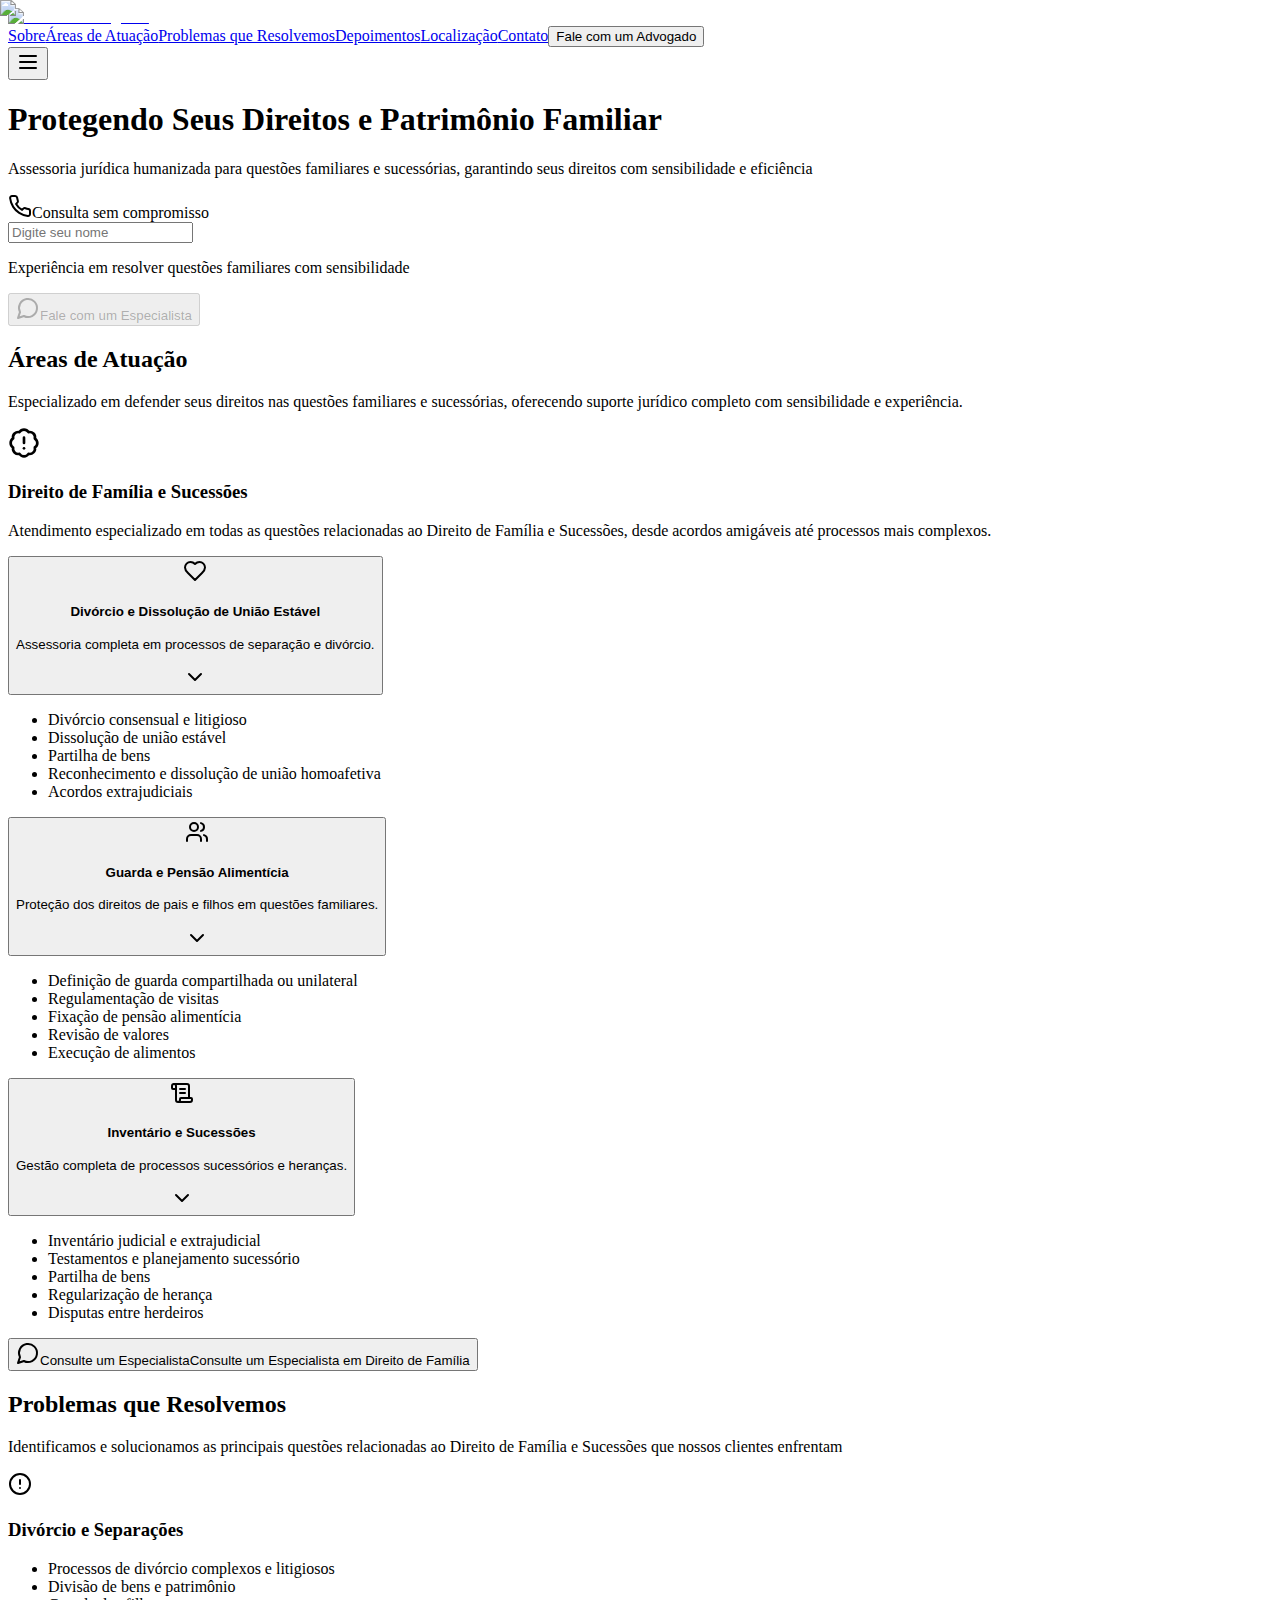
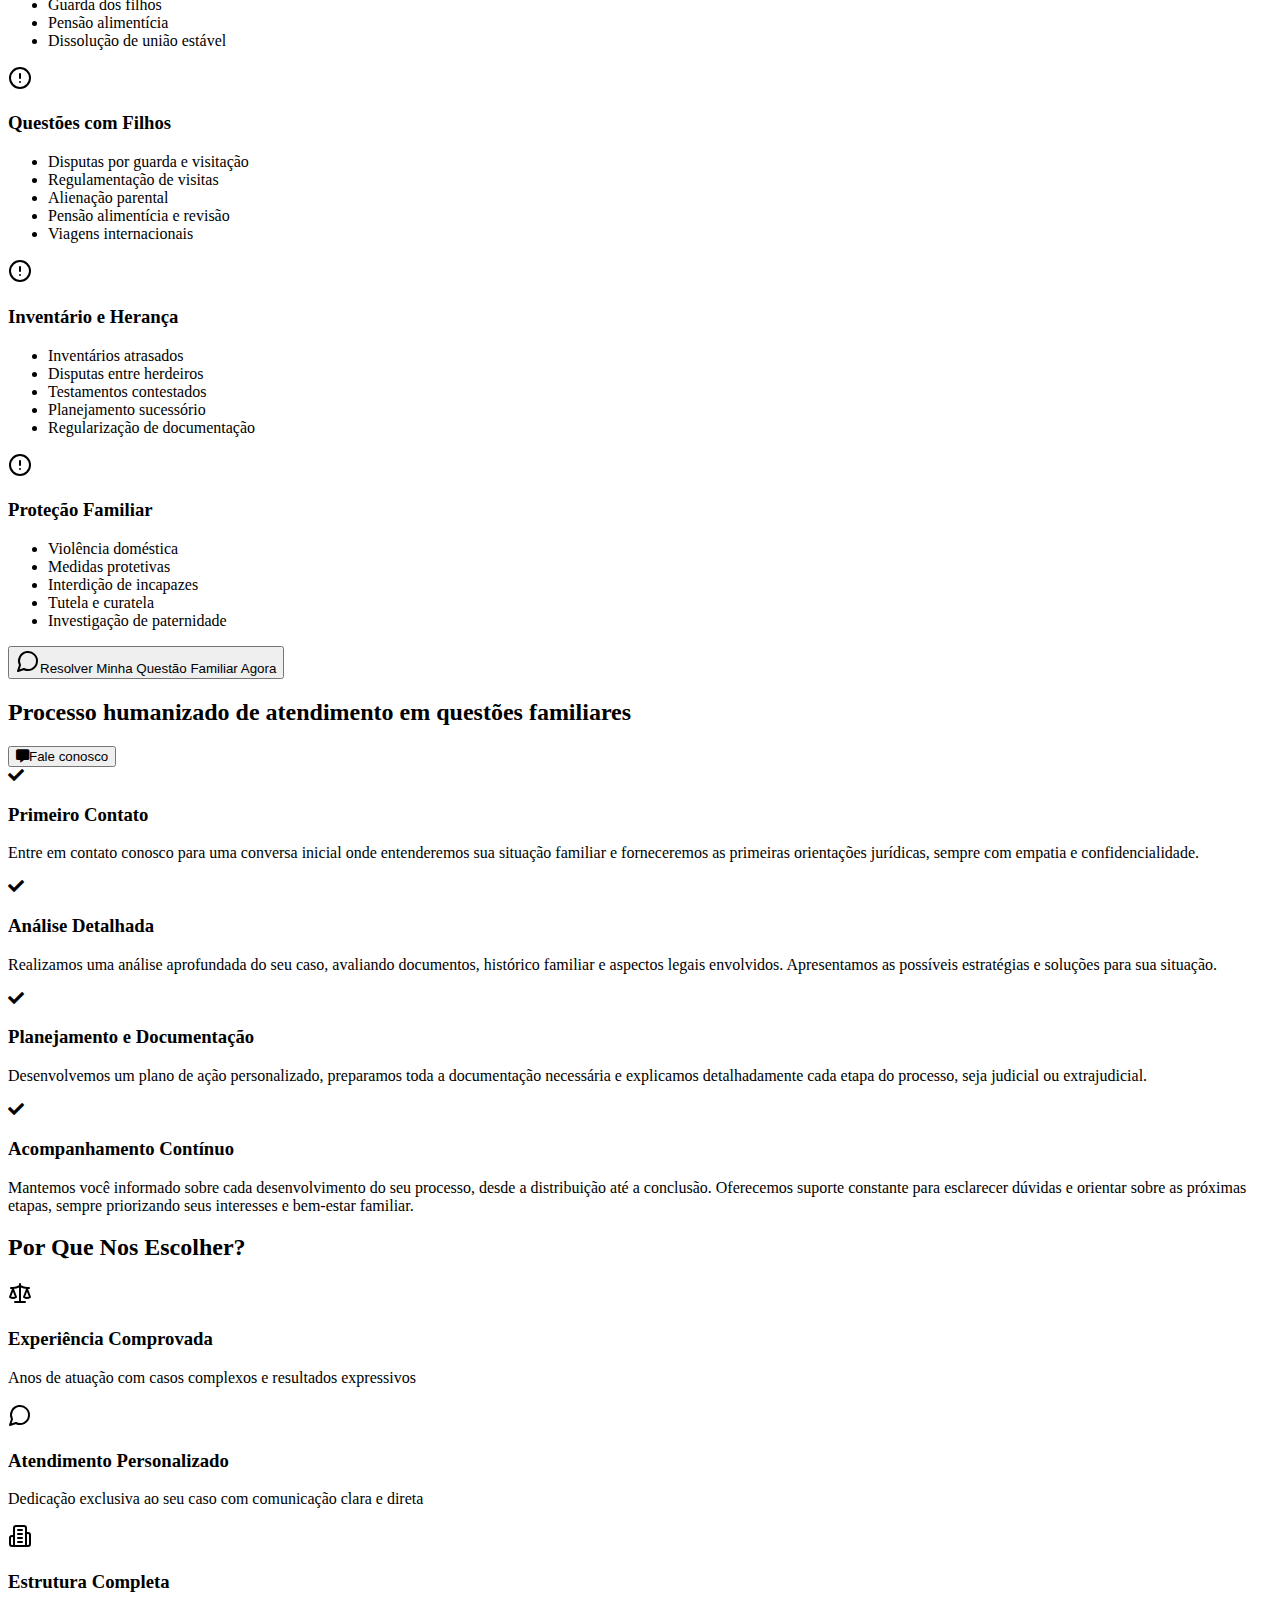
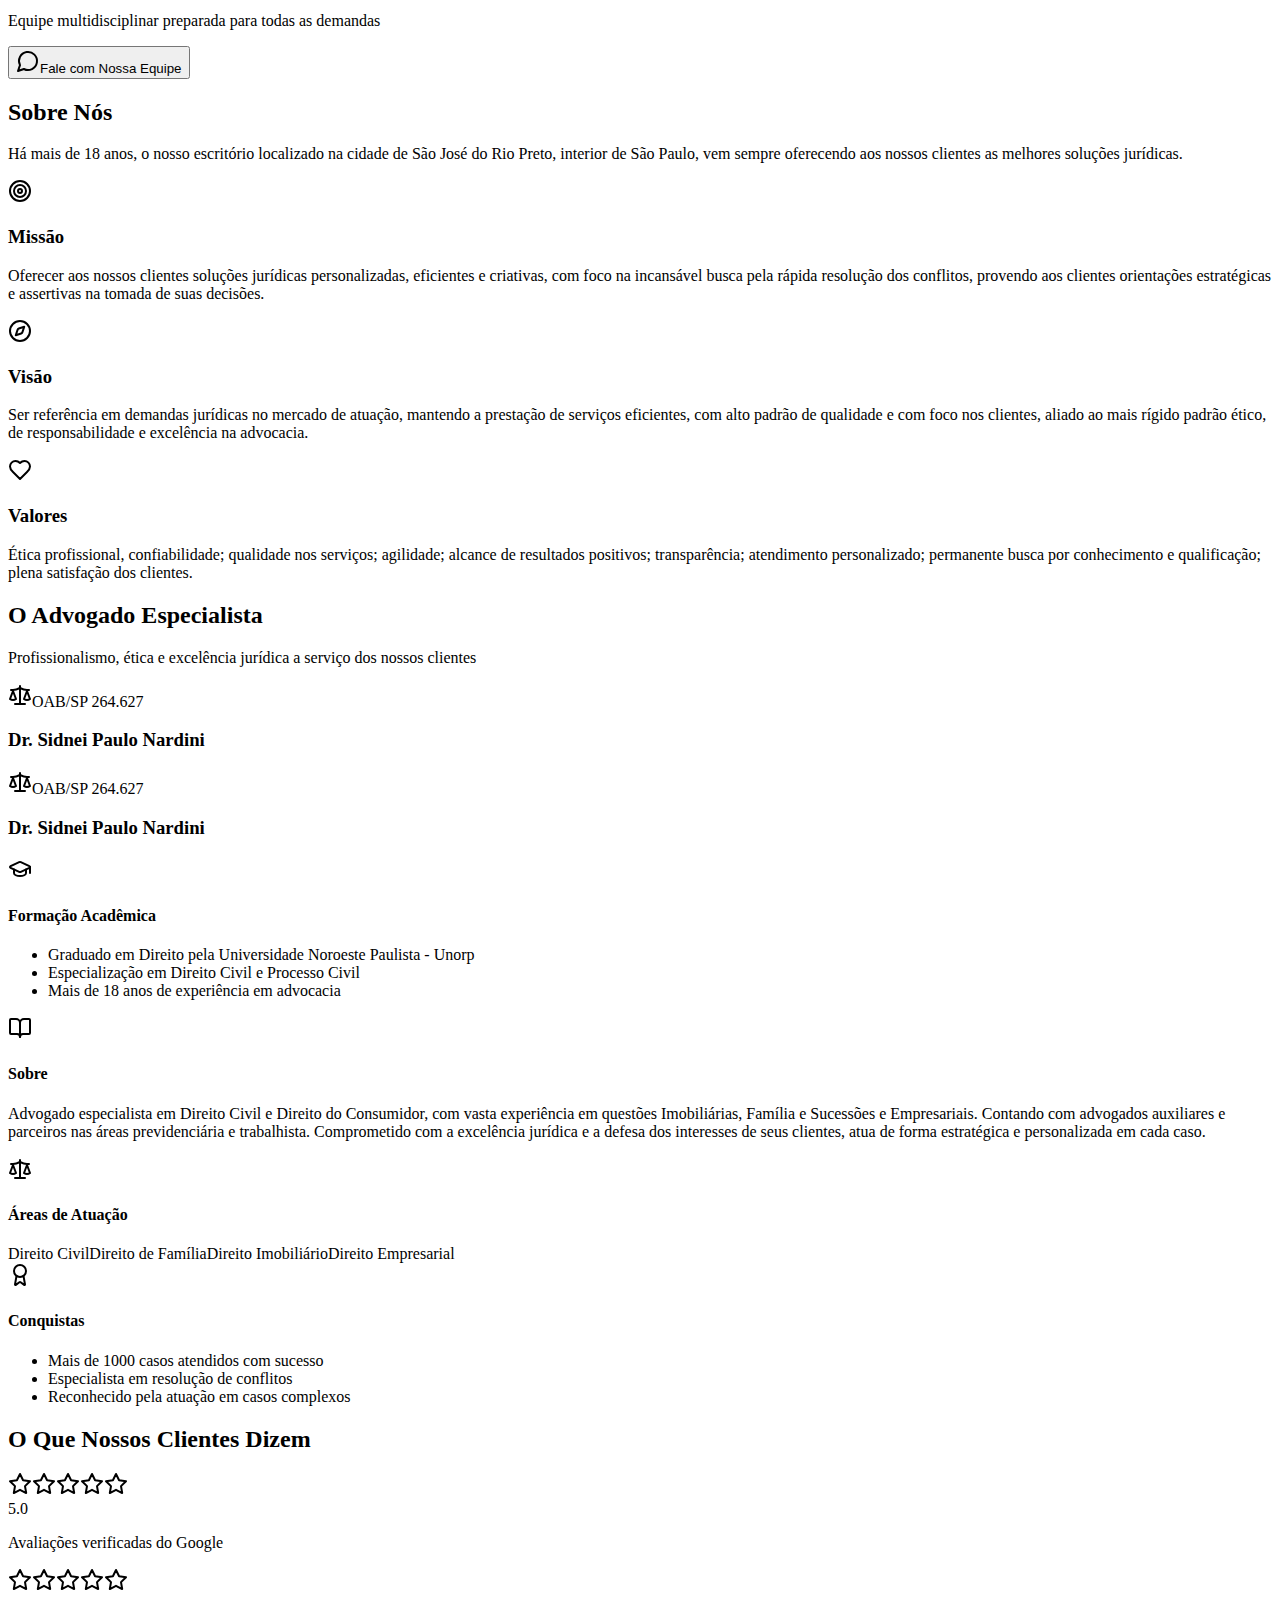
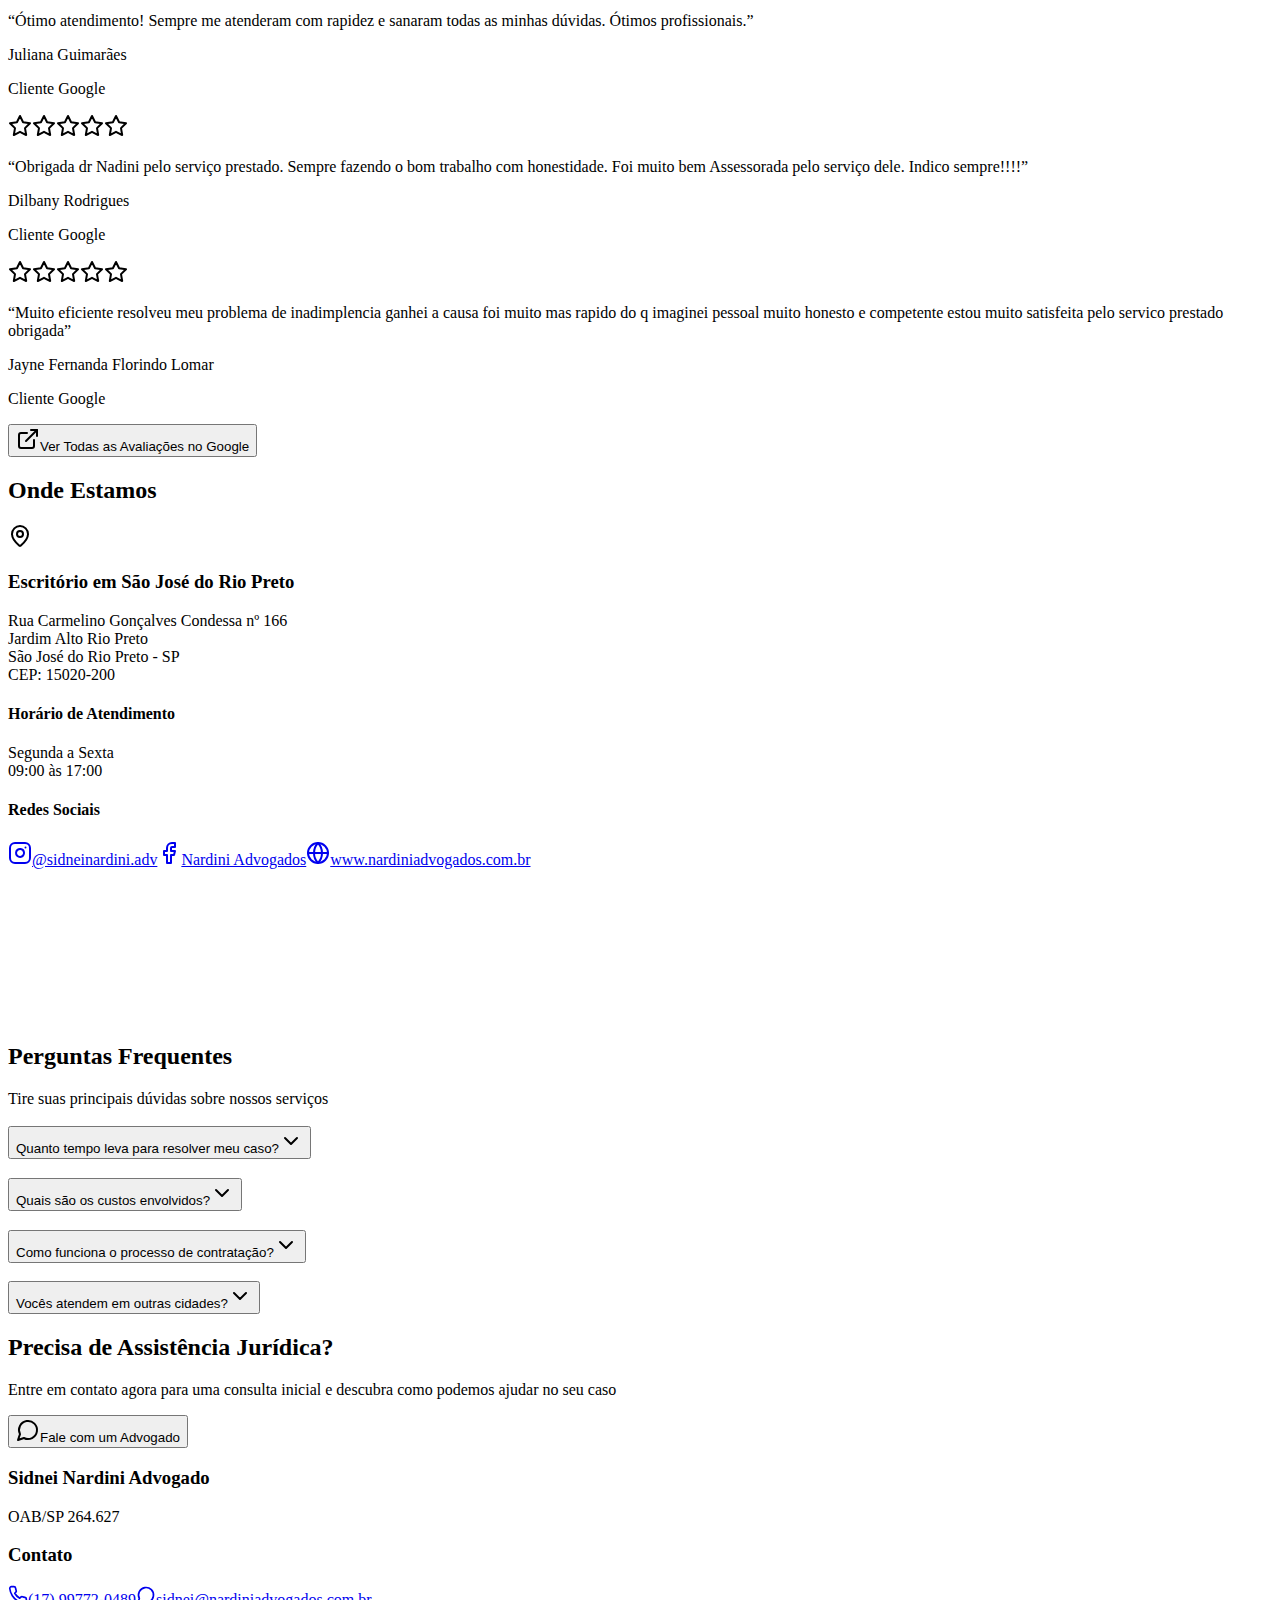
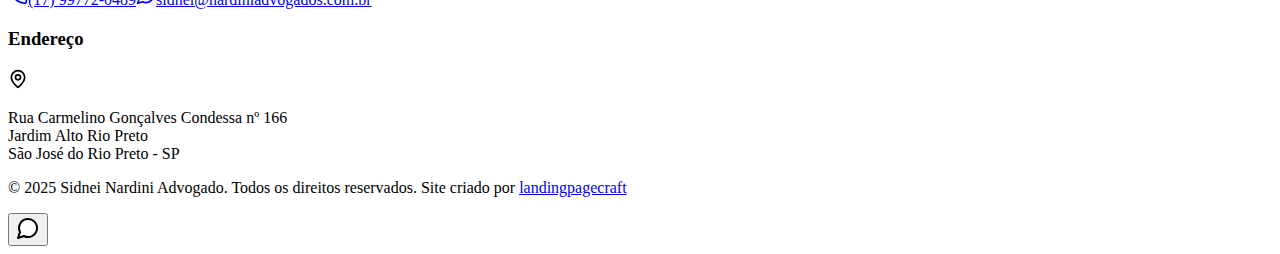
==== out/index.html @ cc28521f "first commit" ====
<!DOCTYPE html><html lang="pt-BR" class="scroll-smooth"><head><meta charSet="utf-8"/><meta name="viewport" content="width=device-width, initial-scale=1"/><link rel="preload" as="image" href="/images/logo-nav.webp" fetchPriority="high"/><link rel="preload" as="image" href="/images/back.webp" fetchPriority="high"/><link rel="preload" as="image" href="/images/logo-headr.webp" fetchPriority="high"/><link rel="preload" as="image" href="/images/Sidnei.webp" fetchPriority="high"/><link rel="stylesheet" href="/_next/static/css/38e07c42e0c794c6.css" data-precedence="next"/><link rel="preload" href="/_next/static/chunks/webpack-0bd3ca061fdfff63.js" as="script" fetchPriority="low"/><script src="/_next/static/chunks/fd9d1056-d63624a1d4a86408.js" async=""></script><script src="/_next/static/chunks/864-8be4caa7188dbc29.js" async=""></script><script src="/_next/static/chunks/main-app-40f511a114f97096.js" async=""></script><link rel="canonical" href="https://nardiniadvogados.web.app/"/><meta name="geo.region" content="BR-SP"/><meta name="geo.placename" content="São José do Rio Preto"/><meta name="geo.position" content="-20.8167252;-49.4015975"/><meta name="ICBM" content="-20.8167252, -49.4015975"/><title>Nardini Advogados | Especialista em Direito do Consumidor em São José do Rio Preto</title><meta name="description" content="Há mais de 10 anos defendendo os direitos dos consumidores em São José do Rio Preto. Especialistas em problemas com produtos, serviços e cobranças indevidas. Agende uma consulta!"/><meta name="author" content="Nardini Advogados"/><meta name="keywords" content="advogado direito do consumidor,problemas com produtos,cobranças indevidas,práticas abusivas,defesa do consumidor,Nardini Advogados,advogado Rio Preto,PROCON,reclamação consumidor,direitos do consumidor"/><meta name="creator" content="Nardini Advogados"/><meta name="publisher" content="Nardini Advogados"/><meta name="robots" content="index, follow"/><meta name="googlebot" content="index, follow, max-video-preview:-1, max-image-preview:large, max-snippet:-1"/><link rel="canonical" href="https://nardiniadvogados.web.app/"/><meta name="format-detection" content="telephone=no, address=no, email=no"/><meta name="google-site-verification" content="your-google-verification-code"/><meta property="og:title" content="Nardini Advogados | Especialista em Direito do Consumidor"/><meta property="og:description" content="Especialistas em defender seus direitos nas relações de consumo. Problemas com produtos, serviços, cobranças indevidas e práticas abusivas."/><meta property="og:url" content="https://nardiniadvogados.web.app/"/><meta property="og:site_name" content="Nardini Advogados"/><meta property="og:locale" content="pt_BR"/><meta property="og:image" content="https://nardiniadvogados.web.app/og-image.png"/><meta property="og:image:width" content="1200"/><meta property="og:image:height" content="630"/><meta property="og:image:alt" content="Nardini Advogados - Escritório Especializado em Direito do Consumidor em São José do Rio Preto"/><meta property="og:type" content="website"/><meta name="twitter:card" content="summary_large_image"/><meta name="twitter:title" content="Nardini Advogados | Advocacia Especializada em Direito do Consumidor"/><meta name="twitter:description" content="Soluções jurídicas especializadas em São José do Rio Preto. Defesa dos direitos do consumidor."/><meta name="twitter:image" content="https://nardiniadvogados.web.app/og-image.png"/><link rel="icon" href="/logo.ico"/><link rel="stylesheet" href="https://cdnjs.cloudflare.com/ajax/libs/font-awesome/5.15.3/css/all.min.css"/><script src="/_next/static/chunks/polyfills-c67a75d1b6f99dc8.js" noModule=""></script></head><body class="__className_d65c78"><nav class="fixed top-0 left-0 right-0 z-50 transition-all duration-300 bg-transparent py-4 opacity-0"><div class="container mx-auto"><div class="flex items-center justify-between"><a href="#hero" class="relative" title="Voltar ao topo"><div><div><img alt="Nardini Advogados" fetchPriority="high" width="0" height="0" decoding="async" data-nimg="1" style="color:transparent;width:auto;height:100%" src="/images/logo-nav.webp"/></div></div></a><div class="hidden md:flex items-center gap-6"><a href="#sobre" class="text-sm font-medium transition-colors hover:text-primary text-white">Sobre</a><a href="#areas" class="text-sm font-medium transition-colors hover:text-primary text-white">Áreas de Atuação</a><a href="#problemas" class="text-sm font-medium transition-colors hover:text-primary text-white">Problemas que Resolvemos</a><a href="#depoimentos" class="text-sm font-medium transition-colors hover:text-primary text-white">Depoimentos</a><a href="#localizacao" class="text-sm font-medium transition-colors hover:text-primary text-white">Localização</a><a href="#contato" class="text-sm font-medium transition-colors hover:text-primary text-white">Contato</a><button class="inline-flex items-center justify-center whitespace-nowrap text-sm font-medium ring-offset-background transition-colors focus-visible:outline-none focus-visible:ring-2 focus-visible:ring-ring focus-visible:ring-offset-2 disabled:pointer-events-none disabled:opacity-50 h-9 rounded-md px-3 bg-white text-primary hover:bg-primary-light">Fale com um Advogado</button></div><button class="md:hidden relative z-50" aria-label="Toggle menu"><svg xmlns="http://www.w3.org/2000/svg" width="24" height="24" viewBox="0 0 24 24" fill="none" stroke="currentColor" stroke-width="2" stroke-linecap="round" stroke-linejoin="round" class="lucide lucide-menu text-white"><line x1="4" x2="20" y1="12" y2="12"></line><line x1="4" x2="20" y1="6" y2="6"></line><line x1="4" x2="20" y1="18" y2="18"></line></svg></button></div></div></nav><main class="min-h-screen"><section id="hero"><section class="relative h-screen flex items-center justify-center overflow-hidden"><div class="absolute inset-0 z-0"><img alt="Nardini Advogados" fetchPriority="high" decoding="async" data-nimg="fill" class="object-cover brightness-[0.3]" style="position:absolute;height:100%;width:100%;left:0;top:0;right:0;bottom:0;color:transparent" src="/images/back.webp"/></div><div class="relative z-10 text-center text-white max-w-4xl mx-auto px-4"><div class="mb-8 w-full max-w-[200px] mx-auto relative h-[80px] md:h-[100px]"><img alt="Nardini Advogados" fetchPriority="high" decoding="async" data-nimg="fill" class="object-contain" style="position:absolute;height:100%;width:100%;left:0;top:0;right:0;bottom:0;color:transparent" src="/images/logo-headr.webp"/></div><h1 class="text-4xl md:text-7xl font-bold mb-6 text-white animate-fade-in">Protegendo Seus Direitos e Patrimônio Familiar</h1><p class="text-lg md:text-2xl mb-8 text-gray-200 px-4 animate-fade-in animate-delay-100">Assessoria jurídica humanizada para questões familiares e sucessórias, garantindo seus direitos com sensibilidade e eficiência</p><div class="rounded-lg border text-card-foreground shadow-sm bg-white/10 backdrop-blur-md border-white/20 p-6 animate-fade-in" style="animation-delay:0.2s"><div class="flex items-center justify-center gap-2 mb-4"><svg xmlns="http://www.w3.org/2000/svg" width="24" height="24" viewBox="0 0 24 24" fill="none" stroke="currentColor" stroke-width="2" stroke-linecap="round" stroke-linejoin="round" class="lucide lucide-phone w-5 h-5 text-primary"><path d="M22 16.92v3a2 2 0 0 1-2.18 2 19.79 19.79 0 0 1-8.63-3.07 19.5 19.5 0 0 1-6-6 19.79 19.79 0 0 1-3.07-8.67A2 2 0 0 1 4.11 2h3a2 2 0 0 1 2 1.72 12.84 12.84 0 0 0 .7 2.81 2 2 0 0 1-.45 2.11L8.09 9.91a16 16 0 0 0 6 6l1.27-1.27a2 2 0 0 1 2.11-.45 12.84 12.84 0 0 0 2.81.7A2 2 0 0 1 22 16.92z"></path></svg><span class="text-lg font-medium text-primary">Consulta sem compromisso</span></div><div class="flex flex-col md:flex-row gap-4 justify-center items-center"><div class="w-full md:w-auto"><input type="text" placeholder="Digite seu nome" class="w-full md:w-64 px-4 py-3 rounded-lg bg-white/10 border border-white/20 text-white placeholder-white/60 focus:outline-none focus:ring-2 focus:ring-primary transition-all" value=""/><p class="text-xs text-white/60 mt-2">Experiência em resolver questões familiares com sensibilidade</p></div><button class="inline-flex items-center justify-center whitespace-nowrap text-sm font-medium ring-offset-background focus-visible:outline-none focus-visible:ring-2 focus-visible:ring-ring focus-visible:ring-offset-2 disabled:pointer-events-none disabled:opacity-50 h-11 rounded-md px-8 bg-primary hover:bg-primary-dark text-white w-full md:w-auto hover-scale transition-all duration-300 shadow-lg hover:shadow-xl" disabled=""><svg xmlns="http://www.w3.org/2000/svg" width="24" height="24" viewBox="0 0 24 24" fill="none" stroke="currentColor" stroke-width="2" stroke-linecap="round" stroke-linejoin="round" class="lucide lucide-message-circle mr-2"><path d="M7.9 20A9 9 0 1 0 4 16.1L2 22Z"></path></svg>Fale com um Especialista</button></div></div></div></section></section><section id="areas"><section class="py-16 bg-white"><div class="container mx-auto px-4 scroll-reveal "><div class="max-w-7xl mx-auto"><h2 class="text-3xl md:text-4xl font-bold text-center text-primary mb-4 animate-fade-in">Áreas de Atuação</h2><p class="text-gray-600 text-center mb-12 max-w-3xl mx-auto animate-fade-in" style="animation-delay:0.1s">Especializado em defender seus direitos nas questões familiares e sucessórias, oferecendo suporte jurídico completo com sensibilidade e experiência.</p><div class="scroll-reveal " style="animation-delay:0.2s"><div class="rounded-lg border bg-card text-card-foreground shadow-sm h-full p-4 md:p-8 bg-gradient-to-br from-white to-primary-light/10 animate-fade-in max-w-5xl mx-auto"><div class="flex flex-col items-center text-center mb-12"><div class="text-primary mb-6"><svg xmlns="http://www.w3.org/2000/svg" width="32" height="32" viewBox="0 0 24 24" fill="none" stroke="currentColor" stroke-width="2" stroke-linecap="round" stroke-linejoin="round" class="lucide lucide-badge-alert"><path d="M3.85 8.62a4 4 0 0 1 4.78-4.77 4 4 0 0 1 6.74 0 4 4 0 0 1 4.78 4.78 4 4 0 0 1 0 6.74 4 4 0 0 1-4.77 4.78 4 4 0 0 1-6.75 0 4 4 0 0 1-4.78-4.77 4 4 0 0 1 0-6.76Z"></path><line x1="12" x2="12" y1="8" y2="12"></line><line x1="12" x2="12.01" y1="16" y2="16"></line></svg></div><h3 class="text-2xl md:text-3xl font-bold text-primary mb-4">Direito de Família e Sucessões</h3><p class="text-gray-600 max-w-2xl mx-auto">Atendimento especializado em todas as questões relacionadas ao Direito de Família e Sucessões, desde acordos amigáveis até processos mais complexos.</p></div><div class="grid grid-cols-1 gap-8 max-w-4xl mx-auto"><div class="rounded-lg border bg-card text-card-foreground shadow-sm p-6 hover-scale animate-fade-in overflow-hidden" style="animation-delay:0.2s"><button class="w-full text-left"><div class="flex items-start justify-between gap-4"><div class="flex items-start gap-4"><div class="flex-shrink-0 mt-1"><svg xmlns="http://www.w3.org/2000/svg" width="24" height="24" viewBox="0 0 24 24" fill="none" stroke="currentColor" stroke-width="2" stroke-linecap="round" stroke-linejoin="round" class="lucide lucide-heart h-5 w-5 text-secondary"><path d="M19 14c1.49-1.46 3-3.21 3-5.5A5.5 5.5 0 0 0 16.5 3c-1.76 0-3 .5-4.5 2-1.5-1.5-2.74-2-4.5-2A5.5 5.5 0 0 0 2 8.5c0 2.3 1.5 4.05 3 5.5l7 7Z"></path></svg></div><div><h4 class="text-lg font-semibold mb-2 text-primary">Divórcio e Dissolução de União Estável</h4><p class="text-gray-600">Assessoria completa em processos de separação e divórcio.</p></div></div><div class="flex-shrink-0 mt-1"><svg xmlns="http://www.w3.org/2000/svg" width="24" height="24" viewBox="0 0 24 24" fill="none" stroke="currentColor" stroke-width="2" stroke-linecap="round" stroke-linejoin="round" class="lucide lucide-chevron-down h-5 w-5 text-primary"><path d="m6 9 6 6 6-6"></path></svg></div></div></button><div class="mt-4 transition-all duration-300 ease-in-out overflow-hidden max-h-0 opacity-0"><ul class="space-y-2 pt-4 border-t border-gray-200"><li class="flex items-center text-gray-600"><span class="w-1.5 h-1.5 bg-secondary rounded-full mr-2 flex-shrink-0"></span>Divórcio consensual e litigioso</li><li class="flex items-center text-gray-600"><span class="w-1.5 h-1.5 bg-secondary rounded-full mr-2 flex-shrink-0"></span>Dissolução de união estável</li><li class="flex items-center text-gray-600"><span class="w-1.5 h-1.5 bg-secondary rounded-full mr-2 flex-shrink-0"></span>Partilha de bens</li><li class="flex items-center text-gray-600"><span class="w-1.5 h-1.5 bg-secondary rounded-full mr-2 flex-shrink-0"></span>Reconhecimento e dissolução de união homoafetiva</li><li class="flex items-center text-gray-600"><span class="w-1.5 h-1.5 bg-secondary rounded-full mr-2 flex-shrink-0"></span>Acordos extrajudiciais</li></ul></div></div><div class="rounded-lg border bg-card text-card-foreground shadow-sm p-6 hover-scale animate-fade-in overflow-hidden" style="animation-delay:0.30000000000000004s"><button class="w-full text-left"><div class="flex items-start justify-between gap-4"><div class="flex items-start gap-4"><div class="flex-shrink-0 mt-1"><svg xmlns="http://www.w3.org/2000/svg" width="24" height="24" viewBox="0 0 24 24" fill="none" stroke="currentColor" stroke-width="2" stroke-linecap="round" stroke-linejoin="round" class="lucide lucide-users h-5 w-5 text-secondary"><path d="M16 21v-2a4 4 0 0 0-4-4H6a4 4 0 0 0-4 4v2"></path><circle cx="9" cy="7" r="4"></circle><path d="M22 21v-2a4 4 0 0 0-3-3.87"></path><path d="M16 3.13a4 4 0 0 1 0 7.75"></path></svg></div><div><h4 class="text-lg font-semibold mb-2 text-primary">Guarda e Pensão Alimentícia</h4><p class="text-gray-600">Proteção dos direitos de pais e filhos em questões familiares.</p></div></div><div class="flex-shrink-0 mt-1"><svg xmlns="http://www.w3.org/2000/svg" width="24" height="24" viewBox="0 0 24 24" fill="none" stroke="currentColor" stroke-width="2" stroke-linecap="round" stroke-linejoin="round" class="lucide lucide-chevron-down h-5 w-5 text-primary"><path d="m6 9 6 6 6-6"></path></svg></div></div></button><div class="mt-4 transition-all duration-300 ease-in-out overflow-hidden max-h-0 opacity-0"><ul class="space-y-2 pt-4 border-t border-gray-200"><li class="flex items-center text-gray-600"><span class="w-1.5 h-1.5 bg-secondary rounded-full mr-2 flex-shrink-0"></span>Definição de guarda compartilhada ou unilateral</li><li class="flex items-center text-gray-600"><span class="w-1.5 h-1.5 bg-secondary rounded-full mr-2 flex-shrink-0"></span>Regulamentação de visitas</li><li class="flex items-center text-gray-600"><span class="w-1.5 h-1.5 bg-secondary rounded-full mr-2 flex-shrink-0"></span>Fixação de pensão alimentícia</li><li class="flex items-center text-gray-600"><span class="w-1.5 h-1.5 bg-secondary rounded-full mr-2 flex-shrink-0"></span>Revisão de valores</li><li class="flex items-center text-gray-600"><span class="w-1.5 h-1.5 bg-secondary rounded-full mr-2 flex-shrink-0"></span>Execução de alimentos</li></ul></div></div><div class="rounded-lg border bg-card text-card-foreground shadow-sm p-6 hover-scale animate-fade-in overflow-hidden" style="animation-delay:0.4s"><button class="w-full text-left"><div class="flex items-start justify-between gap-4"><div class="flex items-start gap-4"><div class="flex-shrink-0 mt-1"><svg xmlns="http://www.w3.org/2000/svg" width="24" height="24" viewBox="0 0 24 24" fill="none" stroke="currentColor" stroke-width="2" stroke-linecap="round" stroke-linejoin="round" class="lucide lucide-scroll-text h-5 w-5 text-secondary"><path d="M15 12h-5"></path><path d="M15 8h-5"></path><path d="M19 17V5a2 2 0 0 0-2-2H4"></path><path d="M8 21h12a2 2 0 0 0 2-2v-1a1 1 0 0 0-1-1H11a1 1 0 0 0-1 1v1a2 2 0 1 1-4 0V5a2 2 0 1 0-4 0v2a1 1 0 0 0 1 1h3"></path></svg></div><div><h4 class="text-lg font-semibold mb-2 text-primary">Inventário e Sucessões</h4><p class="text-gray-600">Gestão completa de processos sucessórios e heranças.</p></div></div><div class="flex-shrink-0 mt-1"><svg xmlns="http://www.w3.org/2000/svg" width="24" height="24" viewBox="0 0 24 24" fill="none" stroke="currentColor" stroke-width="2" stroke-linecap="round" stroke-linejoin="round" class="lucide lucide-chevron-down h-5 w-5 text-primary"><path d="m6 9 6 6 6-6"></path></svg></div></div></button><div class="mt-4 transition-all duration-300 ease-in-out overflow-hidden max-h-0 opacity-0"><ul class="space-y-2 pt-4 border-t border-gray-200"><li class="flex items-center text-gray-600"><span class="w-1.5 h-1.5 bg-secondary rounded-full mr-2 flex-shrink-0"></span>Inventário judicial e extrajudicial</li><li class="flex items-center text-gray-600"><span class="w-1.5 h-1.5 bg-secondary rounded-full mr-2 flex-shrink-0"></span>Testamentos e planejamento sucessório</li><li class="flex items-center text-gray-600"><span class="w-1.5 h-1.5 bg-secondary rounded-full mr-2 flex-shrink-0"></span>Partilha de bens</li><li class="flex items-center text-gray-600"><span class="w-1.5 h-1.5 bg-secondary rounded-full mr-2 flex-shrink-0"></span>Regularização de herança</li><li class="flex items-center text-gray-600"><span class="w-1.5 h-1.5 bg-secondary rounded-full mr-2 flex-shrink-0"></span>Disputas entre herdeiros</li></ul></div></div></div></div></div><div class="text-center mt-12 animate-fade-in px-4" style="animation-delay:0.4s"><button class="inline-flex items-center justify-center whitespace-nowrap font-medium ring-offset-background transition-colors focus-visible:outline-none focus-visible:ring-2 focus-visible:ring-ring focus-visible:ring-offset-2 disabled:pointer-events-none disabled:opacity-50 h-11 rounded-md px-8 w-full md:w-auto bg-primary hover:bg-primary-dark text-white hover-scale text-sm md:text-base py-6 md:py-4"><svg xmlns="http://www.w3.org/2000/svg" width="24" height="24" viewBox="0 0 24 24" fill="none" stroke="currentColor" stroke-width="2" stroke-linecap="round" stroke-linejoin="round" class="lucide lucide-message-circle mr-2 h-5 w-5"><path d="M7.9 20A9 9 0 1 0 4 16.1L2 22Z"></path></svg><span class="block md:hidden">Consulte um Especialista</span><span class="hidden md:block">Consulte um Especialista em Direito de Família</span></button></div></div></div></section></section><section id="problemas"><section class="py-16 bg-gray-50"><div class="container mx-auto px-4 scroll-reveal "><h2 class="text-3xl md:text-4xl font-bold text-center mb-4 text-primary animate-fade-in">Problemas que Resolvemos</h2><p class="text-gray-600 text-center mb-12 max-w-2xl mx-auto animate-fade-in" style="animation-delay:0.1s">Identificamos e solucionamos as principais questões relacionadas ao Direito de Família e Sucessões que nossos clientes enfrentam</p><div class="grid grid-cols-1 md:grid-cols-2 gap-6 max-w-6xl mx-auto mb-12"><div class="rounded-lg border bg-card text-card-foreground shadow-sm p-6 hover-scale animate-fade-in" style="animation-delay:0.2s"><div class="flex items-start gap-4"><svg xmlns="http://www.w3.org/2000/svg" width="24" height="24" viewBox="0 0 24 24" fill="none" stroke="currentColor" stroke-width="2" stroke-linecap="round" stroke-linejoin="round" class="lucide lucide-circle-alert text-secondary h-6 w-6 mt-1 flex-shrink-0"><circle cx="12" cy="12" r="10"></circle><line x1="12" x2="12" y1="8" y2="12"></line><line x1="12" x2="12.01" y1="16" y2="16"></line></svg><div><h3 class="text-xl font-semibold mb-4 text-primary">Divórcio e Separações</h3><ul class="space-y-2"><li class="flex items-center text-gray-600"><span class="w-1.5 h-1.5 bg-primary rounded-full mr-2 flex-shrink-0"></span>Processos de divórcio complexos e litigiosos</li><li class="flex items-center text-gray-600"><span class="w-1.5 h-1.5 bg-primary rounded-full mr-2 flex-shrink-0"></span>Divisão de bens e patrimônio</li><li class="flex items-center text-gray-600"><span class="w-1.5 h-1.5 bg-primary rounded-full mr-2 flex-shrink-0"></span>Guarda dos filhos</li><li class="flex items-center text-gray-600"><span class="w-1.5 h-1.5 bg-primary rounded-full mr-2 flex-shrink-0"></span>Pensão alimentícia</li><li class="flex items-center text-gray-600"><span class="w-1.5 h-1.5 bg-primary rounded-full mr-2 flex-shrink-0"></span>Dissolução de união estável</li></ul></div></div></div><div class="rounded-lg border bg-card text-card-foreground shadow-sm p-6 hover-scale animate-fade-in" style="animation-delay:0.30000000000000004s"><div class="flex items-start gap-4"><svg xmlns="http://www.w3.org/2000/svg" width="24" height="24" viewBox="0 0 24 24" fill="none" stroke="currentColor" stroke-width="2" stroke-linecap="round" stroke-linejoin="round" class="lucide lucide-circle-alert text-secondary h-6 w-6 mt-1 flex-shrink-0"><circle cx="12" cy="12" r="10"></circle><line x1="12" x2="12" y1="8" y2="12"></line><line x1="12" x2="12.01" y1="16" y2="16"></line></svg><div><h3 class="text-xl font-semibold mb-4 text-primary">Questões com Filhos</h3><ul class="space-y-2"><li class="flex items-center text-gray-600"><span class="w-1.5 h-1.5 bg-primary rounded-full mr-2 flex-shrink-0"></span>Disputas por guarda e visitação</li><li class="flex items-center text-gray-600"><span class="w-1.5 h-1.5 bg-primary rounded-full mr-2 flex-shrink-0"></span>Regulamentação de visitas</li><li class="flex items-center text-gray-600"><span class="w-1.5 h-1.5 bg-primary rounded-full mr-2 flex-shrink-0"></span>Alienação parental</li><li class="flex items-center text-gray-600"><span class="w-1.5 h-1.5 bg-primary rounded-full mr-2 flex-shrink-0"></span>Pensão alimentícia e revisão</li><li class="flex items-center text-gray-600"><span class="w-1.5 h-1.5 bg-primary rounded-full mr-2 flex-shrink-0"></span>Viagens internacionais</li></ul></div></div></div><div class="rounded-lg border bg-card text-card-foreground shadow-sm p-6 hover-scale animate-fade-in" style="animation-delay:0.4s"><div class="flex items-start gap-4"><svg xmlns="http://www.w3.org/2000/svg" width="24" height="24" viewBox="0 0 24 24" fill="none" stroke="currentColor" stroke-width="2" stroke-linecap="round" stroke-linejoin="round" class="lucide lucide-circle-alert text-secondary h-6 w-6 mt-1 flex-shrink-0"><circle cx="12" cy="12" r="10"></circle><line x1="12" x2="12" y1="8" y2="12"></line><line x1="12" x2="12.01" y1="16" y2="16"></line></svg><div><h3 class="text-xl font-semibold mb-4 text-primary">Inventário e Herança</h3><ul class="space-y-2"><li class="flex items-center text-gray-600"><span class="w-1.5 h-1.5 bg-primary rounded-full mr-2 flex-shrink-0"></span>Inventários atrasados</li><li class="flex items-center text-gray-600"><span class="w-1.5 h-1.5 bg-primary rounded-full mr-2 flex-shrink-0"></span>Disputas entre herdeiros</li><li class="flex items-center text-gray-600"><span class="w-1.5 h-1.5 bg-primary rounded-full mr-2 flex-shrink-0"></span>Testamentos contestados</li><li class="flex items-center text-gray-600"><span class="w-1.5 h-1.5 bg-primary rounded-full mr-2 flex-shrink-0"></span>Planejamento sucessório</li><li class="flex items-center text-gray-600"><span class="w-1.5 h-1.5 bg-primary rounded-full mr-2 flex-shrink-0"></span>Regularização de documentação</li></ul></div></div></div><div class="rounded-lg border bg-card text-card-foreground shadow-sm p-6 hover-scale animate-fade-in" style="animation-delay:0.5s"><div class="flex items-start gap-4"><svg xmlns="http://www.w3.org/2000/svg" width="24" height="24" viewBox="0 0 24 24" fill="none" stroke="currentColor" stroke-width="2" stroke-linecap="round" stroke-linejoin="round" class="lucide lucide-circle-alert text-secondary h-6 w-6 mt-1 flex-shrink-0"><circle cx="12" cy="12" r="10"></circle><line x1="12" x2="12" y1="8" y2="12"></line><line x1="12" x2="12.01" y1="16" y2="16"></line></svg><div><h3 class="text-xl font-semibold mb-4 text-primary">Proteção Familiar</h3><ul class="space-y-2"><li class="flex items-center text-gray-600"><span class="w-1.5 h-1.5 bg-primary rounded-full mr-2 flex-shrink-0"></span>Violência doméstica</li><li class="flex items-center text-gray-600"><span class="w-1.5 h-1.5 bg-primary rounded-full mr-2 flex-shrink-0"></span>Medidas protetivas</li><li class="flex items-center text-gray-600"><span class="w-1.5 h-1.5 bg-primary rounded-full mr-2 flex-shrink-0"></span>Interdição de incapazes</li><li class="flex items-center text-gray-600"><span class="w-1.5 h-1.5 bg-primary rounded-full mr-2 flex-shrink-0"></span>Tutela e curatela</li><li class="flex items-center text-gray-600"><span class="w-1.5 h-1.5 bg-primary rounded-full mr-2 flex-shrink-0"></span>Investigação de paternidade</li></ul></div></div></div></div><div class="text-center animate-fade-in" style="animation-delay:0.6s"><button class="inline-flex items-center justify-center whitespace-nowrap text-sm font-medium ring-offset-background transition-colors focus-visible:outline-none focus-visible:ring-2 focus-visible:ring-ring focus-visible:ring-offset-2 disabled:pointer-events-none disabled:opacity-50 h-11 rounded-md px-8 bg-primary hover:bg-primary-dark text-white hover-scale"><svg xmlns="http://www.w3.org/2000/svg" width="24" height="24" viewBox="0 0 24 24" fill="none" stroke="currentColor" stroke-width="2" stroke-linecap="round" stroke-linejoin="round" class="lucide lucide-message-circle mr-2"><path d="M7.9 20A9 9 0 1 0 4 16.1L2 22Z"></path></svg>Resolver Minha Questão Familiar Agora</button></div></div></section></section><section id="processo" class="bg-gray-50"><main class="max-w-5xl mx-auto px-6 py-12 flex flex-col md:flex-row md:items-center md:gap-12"><section class="flex flex-col items-center text-center gap-6 md:w-1/3 md:sticky md:top-1/3"><h2 class="text-lg font-semibold text-gray-900 leading-tight">Processo <span class="text-yellow-700 font-semibold">humanizado</span> de atendimento em questões familiares</h2><button type="button" class="flex items-center gap-2 bg-yellow-700 text-white text-sm font-semibold rounded-md px-4 py-2 hover:bg-yellow-800 transition-colors"><i class="fas fa-comment-alt"></i>Fale conosco</button></section><section class="flex flex-col md:w-2/3 relative"><div class="absolute top-6 left-6 md:left-10 h-full border-l border-gray-300"></div><div class="flex items-start gap-6 mb-8 relative z-10"><div class="flex flex-col items-center"><div class="bg-gray-200 rounded-full w-10 h-10 flex items-center justify-center shadow-sm"><i class="fas fa-check text-gray-900 text-lg"></i></div></div><div class="bg-white rounded-lg shadow-md p-5 max-w-xl w-full"><h3 class="font-semibold text-gray-900 mb-1">Primeiro Contato</h3><p class="text-gray-700 text-sm leading-relaxed">Entre em contato conosco para uma conversa inicial onde entenderemos sua situação familiar e forneceremos as primeiras orientações jurídicas, sempre com empatia e confidencialidade.</p></div></div><div class="flex items-start gap-6 mb-8 relative z-10"><div class="flex flex-col items-center"><div class="bg-gray-200 rounded-full w-10 h-10 flex items-center justify-center shadow-sm"><i class="fas fa-check text-gray-900 text-lg"></i></div></div><div class="bg-white rounded-lg shadow-md p-5 max-w-xl w-full"><h3 class="font-semibold text-gray-900 mb-1">Análise Detalhada</h3><p class="text-gray-700 text-sm leading-relaxed">Realizamos uma análise aprofundada do seu caso, avaliando documentos, histórico familiar e aspectos legais envolvidos. Apresentamos as possíveis estratégias e soluções para sua situação.</p></div></div><div class="flex items-start gap-6 mb-8 relative z-10"><div class="flex flex-col items-center"><div class="bg-gray-200 rounded-full w-10 h-10 flex items-center justify-center shadow-sm"><i class="fas fa-check text-gray-900 text-lg"></i></div></div><div class="bg-white rounded-lg shadow-md p-5 max-w-xl w-full"><h3 class="font-semibold text-gray-900 mb-1">Planejamento e Documentação</h3><p class="text-gray-700 text-sm leading-relaxed">Desenvolvemos um plano de ação personalizado, preparamos toda a documentação necessária e explicamos detalhadamente cada etapa do processo, seja judicial ou extrajudicial.</p></div></div><div class="flex items-start gap-6 relative z-10"><div class="flex flex-col items-center"><div class="bg-gray-200 rounded-full w-10 h-10 flex items-center justify-center shadow-sm"><i class="fas fa-check text-gray-900 text-lg"></i></div></div><div class="bg-white rounded-lg shadow-md p-5 max-w-xl w-full"><h3 class="font-semibold text-gray-900 mb-1">Acompanhamento Contínuo</h3><p class="text-gray-700 text-sm leading-relaxed">Mantemos você informado sobre cada desenvolvimento do seu processo, desde a distribuição até a conclusão. Oferecemos suporte constante para esclarecer dúvidas e orientar sobre as próximas etapas, sempre priorizando seus interesses e bem-estar familiar.</p></div></div></section></main></section><section class="py-16 bg-gray-50"><div class="container mx-auto px-4 scroll-reveal "><h2 class="text-3xl md:text-4xl font-bold text-center mb-12 text-primary animate-fade-in">Por Que Nos Escolher?</h2><div class="grid grid-cols-1 md:grid-cols-3 gap-6 md:gap-8 max-w-6xl mx-auto mb-12"><div class="rounded-lg border bg-card text-card-foreground shadow-sm p-6 text-center hover-scale animate-fade-in" style="animation-delay:0s"><div class="flex justify-center mb-4"><svg xmlns="http://www.w3.org/2000/svg" width="24" height="24" viewBox="0 0 24 24" fill="none" stroke="currentColor" stroke-width="2" stroke-linecap="round" stroke-linejoin="round" class="lucide lucide-scale h-12 w-12 text-primary"><path d="m16 16 3-8 3 8c-.87.65-1.92 1-3 1s-2.13-.35-3-1Z"></path><path d="m2 16 3-8 3 8c-.87.65-1.92 1-3 1s-2.13-.35-3-1Z"></path><path d="M7 21h10"></path><path d="M12 3v18"></path><path d="M3 7h2c2 0 5-1 7-2 2 1 5 2 7 2h2"></path></svg></div><h3 class="text-xl font-semibold mb-2 text-primary">Experiência Comprovada</h3><p class="text-gray-600">Anos de atuação com casos complexos e resultados expressivos</p></div><div class="rounded-lg border bg-card text-card-foreground shadow-sm p-6 text-center hover-scale animate-fade-in" style="animation-delay:0.1s"><div class="flex justify-center mb-4"><svg xmlns="http://www.w3.org/2000/svg" width="24" height="24" viewBox="0 0 24 24" fill="none" stroke="currentColor" stroke-width="2" stroke-linecap="round" stroke-linejoin="round" class="lucide lucide-message-circle h-12 w-12 text-primary"><path d="M7.9 20A9 9 0 1 0 4 16.1L2 22Z"></path></svg></div><h3 class="text-xl font-semibold mb-2 text-primary">Atendimento Personalizado</h3><p class="text-gray-600">Dedicação exclusiva ao seu caso com comunicação clara e direta</p></div><div class="rounded-lg border bg-card text-card-foreground shadow-sm p-6 text-center hover-scale animate-fade-in" style="animation-delay:0.2s"><div class="flex justify-center mb-4"><svg xmlns="http://www.w3.org/2000/svg" width="24" height="24" viewBox="0 0 24 24" fill="none" stroke="currentColor" stroke-width="2" stroke-linecap="round" stroke-linejoin="round" class="lucide lucide-building2 h-12 w-12 text-primary"><path d="M6 22V4a2 2 0 0 1 2-2h8a2 2 0 0 1 2 2v18Z"></path><path d="M6 12H4a2 2 0 0 0-2 2v6a2 2 0 0 0 2 2h2"></path><path d="M18 9h2a2 2 0 0 1 2 2v9a2 2 0 0 1-2 2h-2"></path><path d="M10 6h4"></path><path d="M10 10h4"></path><path d="M10 14h4"></path><path d="M10 18h4"></path></svg></div><h3 class="text-xl font-semibold mb-2 text-primary">Estrutura Completa</h3><p class="text-gray-600">Equipe multidisciplinar preparada para todas as demandas</p></div></div><div class="text-center animate-fade-in delay-300"><button class="inline-flex items-center justify-center whitespace-nowrap text-sm font-medium ring-offset-background transition-colors focus-visible:outline-none focus-visible:ring-2 focus-visible:ring-ring focus-visible:ring-offset-2 disabled:pointer-events-none disabled:opacity-50 h-11 rounded-md px-8 bg-primary hover:bg-primary-dark text-white hover-scale"><svg xmlns="http://www.w3.org/2000/svg" width="24" height="24" viewBox="0 0 24 24" fill="none" stroke="currentColor" stroke-width="2" stroke-linecap="round" stroke-linejoin="round" class="lucide lucide-message-circle mr-2"><path d="M7.9 20A9 9 0 1 0 4 16.1L2 22Z"></path></svg>Fale com Nossa Equipe</button></div></div></section><section id="sobre"><section class="py-16 bg-white"><div class="container mx-auto px-4 scroll-reveal "><div class="max-w-6xl mx-auto"><h2 class="text-3xl md:text-4xl font-bold text-center text-primary mb-8 animate-fade-in">Sobre Nós</h2><div class="prose prose-lg max-w-none mb-12 animate-fade-in animate-delay-100"><p class="text-gray-600 text-center mb-12">Há mais de 18 anos, o nosso escritório localizado na cidade de São José do Rio Preto, interior de São Paulo, vem sempre oferecendo aos nossos clientes as melhores soluções jurídicas.</p></div><div class="grid grid-cols-1 md:grid-cols-3 gap-6"><div class="rounded-lg border bg-card text-card-foreground shadow-sm p-6 animate-fade-in hover-scale" style="animation-delay:0.2s"><div class="flex flex-col items-center text-center"><svg xmlns="http://www.w3.org/2000/svg" width="24" height="24" viewBox="0 0 24 24" fill="none" stroke="currentColor" stroke-width="2" stroke-linecap="round" stroke-linejoin="round" class="lucide lucide-target h-12 w-12 text-primary mb-4"><circle cx="12" cy="12" r="10"></circle><circle cx="12" cy="12" r="6"></circle><circle cx="12" cy="12" r="2"></circle></svg><div><h3 class="text-xl font-semibold mb-3 text-primary">Missão</h3><p class="text-gray-600">Oferecer aos nossos clientes soluções jurídicas personalizadas, eficientes e criativas, com foco na incansável busca pela rápida resolução dos conflitos, provendo aos clientes orientações estratégicas e assertivas na tomada de suas decisões.</p></div></div></div><div class="rounded-lg border bg-card text-card-foreground shadow-sm p-6 animate-fade-in hover-scale" style="animation-delay:0.3s"><div class="flex flex-col items-center text-center"><svg xmlns="http://www.w3.org/2000/svg" width="24" height="24" viewBox="0 0 24 24" fill="none" stroke="currentColor" stroke-width="2" stroke-linecap="round" stroke-linejoin="round" class="lucide lucide-compass h-12 w-12 text-primary mb-4"><path d="m16.24 7.76-1.804 5.411a2 2 0 0 1-1.265 1.265L7.76 16.24l1.804-5.411a2 2 0 0 1 1.265-1.265z"></path><circle cx="12" cy="12" r="10"></circle></svg><div><h3 class="text-xl font-semibold mb-3 text-primary">Visão</h3><p class="text-gray-600">Ser referência em demandas jurídicas no mercado de atuação, mantendo a prestação de serviços eficientes, com alto padrão de qualidade e com foco nos clientes, aliado ao mais rígido padrão ético, de responsabilidade e excelência na advocacia.</p></div></div></div><div class="rounded-lg border bg-card text-card-foreground shadow-sm p-6 animate-fade-in hover-scale" style="animation-delay:0.4s"><div class="flex flex-col items-center text-center"><svg xmlns="http://www.w3.org/2000/svg" width="24" height="24" viewBox="0 0 24 24" fill="none" stroke="currentColor" stroke-width="2" stroke-linecap="round" stroke-linejoin="round" class="lucide lucide-heart h-12 w-12 text-primary mb-4"><path d="M19 14c1.49-1.46 3-3.21 3-5.5A5.5 5.5 0 0 0 16.5 3c-1.76 0-3 .5-4.5 2-1.5-1.5-2.74-2-4.5-2A5.5 5.5 0 0 0 2 8.5c0 2.3 1.5 4.05 3 5.5l7 7Z"></path></svg><div><h3 class="text-xl font-semibold mb-3 text-primary">Valores</h3><p class="text-gray-600">Ética profissional, confiabilidade; qualidade nos serviços; agilidade; alcance de resultados positivos; transparência; atendimento personalizado; permanente busca por conhecimento e qualificação; plena satisfação dos clientes.</p></div></div></div></div></div></div></section><section class="py-16 bg-white"><div class="container mx-auto px-4 scroll-reveal "><div class="max-w-6xl mx-auto"><h2 class="text-3xl md:text-4xl font-bold text-center text-primary mb-4 animate-fade-in">O Advogado Especialista</h2><p class="text-gray-600 text-center mb-12 animate-fade-in" style="animation-delay:0.1s">Profissionalismo, ética e excelência jurídica a serviço dos nossos clientes</p><div class="max-w-6xl mx-auto"><div class="rounded-lg border bg-card text-card-foreground shadow-sm overflow-hidden hover-scale animate-fade-in" style="animation-delay:0.2s"><div class="flex flex-col md:flex-row"><div class="w-full md:w-1/2 relative aspect-[4/5] md:aspect-auto"><img alt="Dr. Sidnei Paulo Nardini" fetchPriority="high" decoding="async" data-nimg="fill" class="object-cover" style="position:absolute;height:100%;width:100%;left:0;top:0;right:0;bottom:0;color:transparent" src="/images/Sidnei.webp"/><div class="absolute inset-0 bg-gradient-to-t from-black/70 to-transparent md:hidden"></div><div class="absolute bottom-0 left-0 p-6 md:hidden"><div class="flex items-center gap-2 text-white mb-2"><svg xmlns="http://www.w3.org/2000/svg" width="24" height="24" viewBox="0 0 24 24" fill="none" stroke="currentColor" stroke-width="2" stroke-linecap="round" stroke-linejoin="round" class="lucide lucide-scale h-6 w-6"><path d="m16 16 3-8 3 8c-.87.65-1.92 1-3 1s-2.13-.35-3-1Z"></path><path d="m2 16 3-8 3 8c-.87.65-1.92 1-3 1s-2.13-.35-3-1Z"></path><path d="M7 21h10"></path><path d="M12 3v18"></path><path d="M3 7h2c2 0 5-1 7-2 2 1 5 2 7 2h2"></path></svg><span class="text-sm font-medium">OAB/SP <!-- -->264.627</span></div><h3 class="text-3xl font-bold text-white mb-1">Dr. Sidnei Paulo Nardini</h3></div></div><div class="w-full md:w-1/2 p-8"><div class="hidden md:block mb-6"><div class="flex items-center gap-2 mb-2"><svg xmlns="http://www.w3.org/2000/svg" width="24" height="24" viewBox="0 0 24 24" fill="none" stroke="currentColor" stroke-width="2" stroke-linecap="round" stroke-linejoin="round" class="lucide lucide-scale h-6 w-6"><path d="m16 16 3-8 3 8c-.87.65-1.92 1-3 1s-2.13-.35-3-1Z"></path><path d="m2 16 3-8 3 8c-.87.65-1.92 1-3 1s-2.13-.35-3-1Z"></path><path d="M7 21h10"></path><path d="M12 3v18"></path><path d="M3 7h2c2 0 5-1 7-2 2 1 5 2 7 2h2"></path></svg><span class="text-sm font-medium text-secondary">OAB/SP <!-- -->264.627</span></div><h3 class="text-3xl font-bold text-primary">Dr. Sidnei Paulo Nardini</h3></div><div class="mb-6"><div class="flex items-center gap-2 mb-3"><svg xmlns="http://www.w3.org/2000/svg" width="24" height="24" viewBox="0 0 24 24" fill="none" stroke="currentColor" stroke-width="2" stroke-linecap="round" stroke-linejoin="round" class="lucide lucide-graduation-cap h-5 w-5 text-primary"><path d="M21.42 10.922a1 1 0 0 0-.019-1.838L12.83 5.18a2 2 0 0 0-1.66 0L2.6 9.08a1 1 0 0 0 0 1.832l8.57 3.908a2 2 0 0 0 1.66 0z"></path><path d="M22 10v6"></path><path d="M6 12.5V16a6 3 0 0 0 12 0v-3.5"></path></svg><h4 class="text-lg font-semibold text-primary">Formação Acadêmica</h4></div><ul class="space-y-2 text-gray-700"><li class="flex items-center gap-2"><span class="w-2 h-2 bg-secondary rounded-full"></span>Graduado em Direito pela Universidade Noroeste Paulista - Unorp</li><li class="flex items-center gap-2"><span class="w-2 h-2 bg-secondary rounded-full"></span>Especialização em Direito Civil e Processo Civil</li><li class="flex items-center gap-2"><span class="w-2 h-2 bg-secondary rounded-full"></span>Mais de 18 anos de experiência em advocacia</li></ul></div><div class="mb-6"><div class="flex items-center gap-2 mb-3"><svg xmlns="http://www.w3.org/2000/svg" width="24" height="24" viewBox="0 0 24 24" fill="none" stroke="currentColor" stroke-width="2" stroke-linecap="round" stroke-linejoin="round" class="lucide lucide-book-open h-5 w-5 text-primary"><path d="M12 7v14"></path><path d="M3 18a1 1 0 0 1-1-1V4a1 1 0 0 1 1-1h5a4 4 0 0 1 4 4 4 4 0 0 1 4-4h5a1 1 0 0 1 1 1v13a1 1 0 0 1-1 1h-6a3 3 0 0 0-3 3 3 3 0 0 0-3-3z"></path></svg><h4 class="text-lg font-semibold text-primary">Sobre</h4></div><p class="text-gray-700 leading-relaxed">Advogado especialista em Direito Civil e Direito do Consumidor, com vasta experiência em questões Imobiliárias, Família e Sucessões e Empresariais. Contando com advogados auxiliares e parceiros nas áreas previdenciária e trabalhista. Comprometido com a excelência jurídica e a defesa dos interesses de seus clientes, atua de forma estratégica e personalizada em cada caso.</p></div><div class="mb-6"><div class="flex items-center gap-2 mb-3"><svg xmlns="http://www.w3.org/2000/svg" width="24" height="24" viewBox="0 0 24 24" fill="none" stroke="currentColor" stroke-width="2" stroke-linecap="round" stroke-linejoin="round" class="lucide lucide-scale h-5 w-5 text-primary"><path d="m16 16 3-8 3 8c-.87.65-1.92 1-3 1s-2.13-.35-3-1Z"></path><path d="m2 16 3-8 3 8c-.87.65-1.92 1-3 1s-2.13-.35-3-1Z"></path><path d="M7 21h10"></path><path d="M12 3v18"></path><path d="M3 7h2c2 0 5-1 7-2 2 1 5 2 7 2h2"></path></svg><h4 class="text-lg font-semibold text-primary">Áreas de Atuação</h4></div><div class="flex flex-wrap gap-2"><span class="bg-primary/10 text-primary text-sm font-medium px-3 py-1 rounded-full">Direito Civil</span><span class="bg-primary/10 text-primary text-sm font-medium px-3 py-1 rounded-full">Direito de Família</span><span class="bg-primary/10 text-primary text-sm font-medium px-3 py-1 rounded-full">Direito Imobiliário</span><span class="bg-primary/10 text-primary text-sm font-medium px-3 py-1 rounded-full">Direito Empresarial</span></div></div><div><div class="flex items-center gap-2 mb-3"><svg xmlns="http://www.w3.org/2000/svg" width="24" height="24" viewBox="0 0 24 24" fill="none" stroke="currentColor" stroke-width="2" stroke-linecap="round" stroke-linejoin="round" class="lucide lucide-award h-5 w-5 text-primary"><path d="m15.477 12.89 1.515 8.526a.5.5 0 0 1-.81.47l-3.58-2.687a1 1 0 0 0-1.197 0l-3.586 2.686a.5.5 0 0 1-.81-.469l1.514-8.526"></path><circle cx="12" cy="8" r="6"></circle></svg><h4 class="text-lg font-semibold text-primary">Conquistas</h4></div><ul class="space-y-2 text-gray-700"><li class="flex items-center gap-2"><span class="w-2 h-2 bg-secondary rounded-full"></span>Mais de 1000 casos atendidos com sucesso</li><li class="flex items-center gap-2"><span class="w-2 h-2 bg-secondary rounded-full"></span>Especialista em resolução de conflitos</li><li class="flex items-center gap-2"><span class="w-2 h-2 bg-secondary rounded-full"></span>Reconhecido pela atuação em casos complexos</li></ul></div></div></div></div></div></div></div></section></section><section id="depoimentos"><section class="py-16 bg-white"><div class="container mx-auto px-4 scroll-reveal "><div class="text-center mb-12"><h2 class="text-3xl md:text-4xl font-bold text-primary mb-4 animate-fade-in">O Que Nossos Clientes Dizem</h2><div class="flex items-center justify-center gap-2 mb-4 animate-fade-in" style="animation-delay:0.1s"><div class="flex"><svg xmlns="http://www.w3.org/2000/svg" width="24" height="24" viewBox="0 0 24 24" fill="none" stroke="currentColor" stroke-width="2" stroke-linecap="round" stroke-linejoin="round" class="lucide lucide-star h-6 w-6 text-secondary fill-current"><polygon points="12 2 15.09 8.26 22 9.27 17 14.14 18.18 21.02 12 17.77 5.82 21.02 7 14.14 2 9.27 8.91 8.26 12 2"></polygon></svg><svg xmlns="http://www.w3.org/2000/svg" width="24" height="24" viewBox="0 0 24 24" fill="none" stroke="currentColor" stroke-width="2" stroke-linecap="round" stroke-linejoin="round" class="lucide lucide-star h-6 w-6 text-secondary fill-current"><polygon points="12 2 15.09 8.26 22 9.27 17 14.14 18.18 21.02 12 17.77 5.82 21.02 7 14.14 2 9.27 8.91 8.26 12 2"></polygon></svg><svg xmlns="http://www.w3.org/2000/svg" width="24" height="24" viewBox="0 0 24 24" fill="none" stroke="currentColor" stroke-width="2" stroke-linecap="round" stroke-linejoin="round" class="lucide lucide-star h-6 w-6 text-secondary fill-current"><polygon points="12 2 15.09 8.26 22 9.27 17 14.14 18.18 21.02 12 17.77 5.82 21.02 7 14.14 2 9.27 8.91 8.26 12 2"></polygon></svg><svg xmlns="http://www.w3.org/2000/svg" width="24" height="24" viewBox="0 0 24 24" fill="none" stroke="currentColor" stroke-width="2" stroke-linecap="round" stroke-linejoin="round" class="lucide lucide-star h-6 w-6 text-secondary fill-current"><polygon points="12 2 15.09 8.26 22 9.27 17 14.14 18.18 21.02 12 17.77 5.82 21.02 7 14.14 2 9.27 8.91 8.26 12 2"></polygon></svg><svg xmlns="http://www.w3.org/2000/svg" width="24" height="24" viewBox="0 0 24 24" fill="none" stroke="currentColor" stroke-width="2" stroke-linecap="round" stroke-linejoin="round" class="lucide lucide-star h-6 w-6 text-secondary fill-current"><polygon points="12 2 15.09 8.26 22 9.27 17 14.14 18.18 21.02 12 17.77 5.82 21.02 7 14.14 2 9.27 8.91 8.26 12 2"></polygon></svg></div><span class="text-xl font-semibold text-primary">5.0</span></div><p class="text-gray-600 max-w-2xl mx-auto mb-6 animate-fade-in" style="animation-delay:0.2s">Avaliações verificadas do Google</p></div><div class="grid grid-cols-1 md:grid-cols-3 gap-8 max-w-6xl mx-auto mb-12"><div class="rounded-lg border bg-card text-card-foreground shadow-sm p-6 hover-scale animate-fade-in" style="animation-delay:0.30000000000000004s"><div class="flex mb-4"><svg xmlns="http://www.w3.org/2000/svg" width="24" height="24" viewBox="0 0 24 24" fill="none" stroke="currentColor" stroke-width="2" stroke-linecap="round" stroke-linejoin="round" class="lucide lucide-star h-5 w-5 text-secondary fill-current"><polygon points="12 2 15.09 8.26 22 9.27 17 14.14 18.18 21.02 12 17.77 5.82 21.02 7 14.14 2 9.27 8.91 8.26 12 2"></polygon></svg><svg xmlns="http://www.w3.org/2000/svg" width="24" height="24" viewBox="0 0 24 24" fill="none" stroke="currentColor" stroke-width="2" stroke-linecap="round" stroke-linejoin="round" class="lucide lucide-star h-5 w-5 text-secondary fill-current"><polygon points="12 2 15.09 8.26 22 9.27 17 14.14 18.18 21.02 12 17.77 5.82 21.02 7 14.14 2 9.27 8.91 8.26 12 2"></polygon></svg><svg xmlns="http://www.w3.org/2000/svg" width="24" height="24" viewBox="0 0 24 24" fill="none" stroke="currentColor" stroke-width="2" stroke-linecap="round" stroke-linejoin="round" class="lucide lucide-star h-5 w-5 text-secondary fill-current"><polygon points="12 2 15.09 8.26 22 9.27 17 14.14 18.18 21.02 12 17.77 5.82 21.02 7 14.14 2 9.27 8.91 8.26 12 2"></polygon></svg><svg xmlns="http://www.w3.org/2000/svg" width="24" height="24" viewBox="0 0 24 24" fill="none" stroke="currentColor" stroke-width="2" stroke-linecap="round" stroke-linejoin="round" class="lucide lucide-star h-5 w-5 text-secondary fill-current"><polygon points="12 2 15.09 8.26 22 9.27 17 14.14 18.18 21.02 12 17.77 5.82 21.02 7 14.14 2 9.27 8.91 8.26 12 2"></polygon></svg><svg xmlns="http://www.w3.org/2000/svg" width="24" height="24" viewBox="0 0 24 24" fill="none" stroke="currentColor" stroke-width="2" stroke-linecap="round" stroke-linejoin="round" class="lucide lucide-star h-5 w-5 text-secondary fill-current"><polygon points="12 2 15.09 8.26 22 9.27 17 14.14 18.18 21.02 12 17.77 5.82 21.02 7 14.14 2 9.27 8.91 8.26 12 2"></polygon></svg></div><p class="text-gray-600 mb-4 italic">“<!-- -->Ótimo atendimento! Sempre me atenderam com rapidez e sanaram todas as minhas dúvidas. Ótimos profissionais.<!-- -->”</p><div class="border-t pt-4"><p class="font-semibold text-primary">Juliana Guimarães</p><p class="text-sm text-gray-500">Cliente Google</p></div></div><div class="rounded-lg border bg-card text-card-foreground shadow-sm p-6 hover-scale animate-fade-in" style="animation-delay:0.4s"><div class="flex mb-4"><svg xmlns="http://www.w3.org/2000/svg" width="24" height="24" viewBox="0 0 24 24" fill="none" stroke="currentColor" stroke-width="2" stroke-linecap="round" stroke-linejoin="round" class="lucide lucide-star h-5 w-5 text-secondary fill-current"><polygon points="12 2 15.09 8.26 22 9.27 17 14.14 18.18 21.02 12 17.77 5.82 21.02 7 14.14 2 9.27 8.91 8.26 12 2"></polygon></svg><svg xmlns="http://www.w3.org/2000/svg" width="24" height="24" viewBox="0 0 24 24" fill="none" stroke="currentColor" stroke-width="2" stroke-linecap="round" stroke-linejoin="round" class="lucide lucide-star h-5 w-5 text-secondary fill-current"><polygon points="12 2 15.09 8.26 22 9.27 17 14.14 18.18 21.02 12 17.77 5.82 21.02 7 14.14 2 9.27 8.91 8.26 12 2"></polygon></svg><svg xmlns="http://www.w3.org/2000/svg" width="24" height="24" viewBox="0 0 24 24" fill="none" stroke="currentColor" stroke-width="2" stroke-linecap="round" stroke-linejoin="round" class="lucide lucide-star h-5 w-5 text-secondary fill-current"><polygon points="12 2 15.09 8.26 22 9.27 17 14.14 18.18 21.02 12 17.77 5.82 21.02 7 14.14 2 9.27 8.91 8.26 12 2"></polygon></svg><svg xmlns="http://www.w3.org/2000/svg" width="24" height="24" viewBox="0 0 24 24" fill="none" stroke="currentColor" stroke-width="2" stroke-linecap="round" stroke-linejoin="round" class="lucide lucide-star h-5 w-5 text-secondary fill-current"><polygon points="12 2 15.09 8.26 22 9.27 17 14.14 18.18 21.02 12 17.77 5.82 21.02 7 14.14 2 9.27 8.91 8.26 12 2"></polygon></svg><svg xmlns="http://www.w3.org/2000/svg" width="24" height="24" viewBox="0 0 24 24" fill="none" stroke="currentColor" stroke-width="2" stroke-linecap="round" stroke-linejoin="round" class="lucide lucide-star h-5 w-5 text-secondary fill-current"><polygon points="12 2 15.09 8.26 22 9.27 17 14.14 18.18 21.02 12 17.77 5.82 21.02 7 14.14 2 9.27 8.91 8.26 12 2"></polygon></svg></div><p class="text-gray-600 mb-4 italic">“<!-- -->Obrigada dr Nadini pelo serviço prestado. Sempre fazendo o bom trabalho com honestidade. Foi muito bem Assessorada pelo serviço dele. Indico sempre!!!!<!-- -->”</p><div class="border-t pt-4"><p class="font-semibold text-primary">Dilbany Rodrigues</p><p class="text-sm text-gray-500">Cliente Google</p></div></div><div class="rounded-lg border bg-card text-card-foreground shadow-sm p-6 hover-scale animate-fade-in" style="animation-delay:0.5s"><div class="flex mb-4"><svg xmlns="http://www.w3.org/2000/svg" width="24" height="24" viewBox="0 0 24 24" fill="none" stroke="currentColor" stroke-width="2" stroke-linecap="round" stroke-linejoin="round" class="lucide lucide-star h-5 w-5 text-secondary fill-current"><polygon points="12 2 15.09 8.26 22 9.27 17 14.14 18.18 21.02 12 17.77 5.82 21.02 7 14.14 2 9.27 8.91 8.26 12 2"></polygon></svg><svg xmlns="http://www.w3.org/2000/svg" width="24" height="24" viewBox="0 0 24 24" fill="none" stroke="currentColor" stroke-width="2" stroke-linecap="round" stroke-linejoin="round" class="lucide lucide-star h-5 w-5 text-secondary fill-current"><polygon points="12 2 15.09 8.26 22 9.27 17 14.14 18.18 21.02 12 17.77 5.82 21.02 7 14.14 2 9.27 8.91 8.26 12 2"></polygon></svg><svg xmlns="http://www.w3.org/2000/svg" width="24" height="24" viewBox="0 0 24 24" fill="none" stroke="currentColor" stroke-width="2" stroke-linecap="round" stroke-linejoin="round" class="lucide lucide-star h-5 w-5 text-secondary fill-current"><polygon points="12 2 15.09 8.26 22 9.27 17 14.14 18.18 21.02 12 17.77 5.82 21.02 7 14.14 2 9.27 8.91 8.26 12 2"></polygon></svg><svg xmlns="http://www.w3.org/2000/svg" width="24" height="24" viewBox="0 0 24 24" fill="none" stroke="currentColor" stroke-width="2" stroke-linecap="round" stroke-linejoin="round" class="lucide lucide-star h-5 w-5 text-secondary fill-current"><polygon points="12 2 15.09 8.26 22 9.27 17 14.14 18.18 21.02 12 17.77 5.82 21.02 7 14.14 2 9.27 8.91 8.26 12 2"></polygon></svg><svg xmlns="http://www.w3.org/2000/svg" width="24" height="24" viewBox="0 0 24 24" fill="none" stroke="currentColor" stroke-width="2" stroke-linecap="round" stroke-linejoin="round" class="lucide lucide-star h-5 w-5 text-secondary fill-current"><polygon points="12 2 15.09 8.26 22 9.27 17 14.14 18.18 21.02 12 17.77 5.82 21.02 7 14.14 2 9.27 8.91 8.26 12 2"></polygon></svg></div><p class="text-gray-600 mb-4 italic">“<!-- -->Muito eficiente resolveu meu problema de inadimplencia ganhei a causa foi muito mas rapido do q imaginei pessoal muito honesto e competente estou muito satisfeita pelo servico prestado obrigada<!-- -->”</p><div class="border-t pt-4"><p class="font-semibold text-primary">Jayne Fernanda Florindo Lomar</p><p class="text-sm text-gray-500">Cliente Google</p></div></div></div><div class="text-center animate-fade-in" style="animation-delay:0.6s"><button class="inline-flex items-center justify-center whitespace-nowrap rounded-md text-sm font-medium ring-offset-background transition-colors focus-visible:outline-none focus-visible:ring-2 focus-visible:ring-ring focus-visible:ring-offset-2 disabled:pointer-events-none disabled:opacity-50 border hover:text-accent-foreground h-10 px-4 py-2 bg-white hover:bg-gray-50 hover-scale border-primary text-primary"><svg xmlns="http://www.w3.org/2000/svg" width="24" height="24" viewBox="0 0 24 24" fill="none" stroke="currentColor" stroke-width="2" stroke-linecap="round" stroke-linejoin="round" class="lucide lucide-external-link mr-2 h-4 w-4"><path d="M15 3h6v6"></path><path d="M10 14 21 3"></path><path d="M18 13v6a2 2 0 0 1-2 2H5a2 2 0 0 1-2-2V8a2 2 0 0 1 2-2h6"></path></svg>Ver Todas as Avaliações no Google</button></div></div></section></section><section id="localizacao"><section class="py-16 bg-white"><div class="container mx-auto px-4 scroll-reveal "><div class="max-w-6xl mx-auto"><h2 class="text-3xl md:text-4xl font-bold text-center text-primary mb-4 animate-fade-in">Onde Estamos</h2><div class="flex flex-col md:flex-row gap-8 items-start"><div class="w-full md:w-1/3 animate-fade-in" style="animation-delay:0.1s"><div class="bg-white p-6 rounded-lg shadow-lg"><div class="flex items-start gap-3 mb-4"><svg xmlns="http://www.w3.org/2000/svg" width="24" height="24" viewBox="0 0 24 24" fill="none" stroke="currentColor" stroke-width="2" stroke-linecap="round" stroke-linejoin="round" class="lucide lucide-map-pin w-6 h-6 text-primary flex-shrink-0 mt-1"><path d="M20 10c0 4.993-5.539 10.193-7.399 11.799a1 1 0 0 1-1.202 0C9.539 20.193 4 14.993 4 10a8 8 0 0 1 16 0"></path><circle cx="12" cy="10" r="3"></circle></svg><div><h3 class="text-xl font-semibold text-primary mb-2">Escritório em São José do Rio Preto</h3><p class="text-gray-600">Rua Carmelino Gonçalves Condessa nº 166<br/>Jardim Alto Rio Preto<br/>São José do Rio Preto - SP<br/>CEP: 15020-200</p></div></div><div class="border-t pt-4 mt-4"><h4 class="font-semibold text-primary mb-2">Horário de Atendimento</h4><p class="text-gray-600">Segunda a Sexta<br/>09:00 às 17:00</p></div><div class="border-t pt-4 mt-4"><h4 class="font-semibold text-primary mb-2">Redes Sociais</h4><div class="flex flex-col gap-2"><a href="https://www.instagram.com/sidneinardini.adv" target="_blank" rel="noopener noreferrer" class="flex items-center gap-2 text-gray-600 hover:text-primary transition-colors"><svg xmlns="http://www.w3.org/2000/svg" width="24" height="24" viewBox="0 0 24 24" fill="none" stroke="currentColor" stroke-width="2" stroke-linecap="round" stroke-linejoin="round" class="lucide lucide-instagram w-5 h-5"><rect width="20" height="20" x="2" y="2" rx="5" ry="5"></rect><path d="M16 11.37A4 4 0 1 1 12.63 8 4 4 0 0 1 16 11.37z"></path><line x1="17.5" x2="17.51" y1="6.5" y2="6.5"></line></svg>@sidneinardini.adv</a><a href="https://www.facebook.com/nardiniadvogados" target="_blank" rel="noopener noreferrer" class="flex items-center gap-2 text-gray-600 hover:text-primary transition-colors"><svg xmlns="http://www.w3.org/2000/svg" width="24" height="24" viewBox="0 0 24 24" fill="none" stroke="currentColor" stroke-width="2" stroke-linecap="round" stroke-linejoin="round" class="lucide lucide-facebook w-5 h-5"><path d="M18 2h-3a5 5 0 0 0-5 5v3H7v4h3v8h4v-8h3l1-4h-4V7a1 1 0 0 1 1-1h3z"></path></svg>Nardini Advogados</a><a href="https://www.nardiniadvogados.com.br" target="_blank" rel="noopener noreferrer" class="flex items-center gap-2 text-gray-600 hover:text-primary transition-colors"><svg xmlns="http://www.w3.org/2000/svg" width="24" height="24" viewBox="0 0 24 24" fill="none" stroke="currentColor" stroke-width="2" stroke-linecap="round" stroke-linejoin="round" class="lucide lucide-globe w-5 h-5"><circle cx="12" cy="12" r="10"></circle><path d="M12 2a14.5 14.5 0 0 0 0 20 14.5 14.5 0 0 0 0-20"></path><path d="M2 12h20"></path></svg>www.nardiniadvogados.com.br</a></div></div></div></div><div class="w-full md:w-2/3 h-[400px] rounded-lg overflow-hidden shadow-lg animate-fade-in" style="animation-delay:0.2s"><iframe src="https://www.google.com/maps/embed?pb=!1m18!1m12!1m3!1d3729.1124625072387!2d-49.40418772374668!3d-20.816725186115793!2m3!1f0!2f0!3f0!3m2!1i1024!2i768!4f13.1!3m3!1m2!1s0x94bdad798f0a94fd%3A0xdfb9fbbf682ce8e0!2sNardini%20Advogados!5e0!3m2!1spt-BR!2sbr!4v1711051033644!5m2!1spt-BR!2sbr" width="100%" height="100%" style="border:0" allowFullScreen="" loading="lazy" referrerPolicy="no-referrer-when-downgrade" title="Mapa mostrando a localização do escritório Nardini Advogados em São José do Rio Preto"></iframe></div></div></div></div></section></section><section id="contato"><section class="py-16 bg-gray-50"><div class="container mx-auto px-4 scroll-reveal "><h2 class="text-3xl md:text-4xl font-bold text-center mb-4 text-primary animate-fade-in">Perguntas Frequentes</h2><p class="text-gray-600 text-center mb-12 max-w-2xl mx-auto animate-fade-in" style="animation-delay:0.1s">Tire suas principais dúvidas sobre nossos serviços</p><div class="max-w-3xl mx-auto"><div class="w-full" data-orientation="vertical"><div data-state="closed" data-orientation="vertical" class="border-b animate-fade-in" style="animation-delay:0.2s"><h3 data-orientation="vertical" data-state="closed" class="flex"><button type="button" aria-controls="radix-:R17cqqla:" aria-expanded="false" data-state="closed" data-orientation="vertical" id="radix-:R7cqqla:" class="flex flex-1 items-center justify-between py-4 font-medium transition-all hover:underline [&amp;[data-state=open]&gt;svg]:rotate-180 text-left text-primary hover:text-primary-dark" data-radix-collection-item="">Quanto tempo leva para resolver meu caso?<svg xmlns="http://www.w3.org/2000/svg" width="24" height="24" viewBox="0 0 24 24" fill="none" stroke="currentColor" stroke-width="2" stroke-linecap="round" stroke-linejoin="round" class="lucide lucide-chevron-down h-4 w-4 shrink-0 transition-transform duration-200"><path d="m6 9 6 6 6-6"></path></svg></button></h3><div data-state="closed" id="radix-:R17cqqla:" hidden="" role="region" aria-labelledby="radix-:R7cqqla:" data-orientation="vertical" class="overflow-hidden text-sm transition-all data-[state=closed]:animate-accordion-up data-[state=open]:animate-accordion-down" style="--radix-accordion-content-height:var(--radix-collapsible-content-height);--radix-accordion-content-width:var(--radix-collapsible-content-width)"></div></div><div data-state="closed" data-orientation="vertical" class="border-b animate-fade-in" style="animation-delay:0.30000000000000004s"><h3 data-orientation="vertical" data-state="closed" class="flex"><button type="button" aria-controls="radix-:R1bcqqla:" aria-expanded="false" data-state="closed" data-orientation="vertical" id="radix-:Rbcqqla:" class="flex flex-1 items-center justify-between py-4 font-medium transition-all hover:underline [&amp;[data-state=open]&gt;svg]:rotate-180 text-left text-primary hover:text-primary-dark" data-radix-collection-item="">Quais são os custos envolvidos?<svg xmlns="http://www.w3.org/2000/svg" width="24" height="24" viewBox="0 0 24 24" fill="none" stroke="currentColor" stroke-width="2" stroke-linecap="round" stroke-linejoin="round" class="lucide lucide-chevron-down h-4 w-4 shrink-0 transition-transform duration-200"><path d="m6 9 6 6 6-6"></path></svg></button></h3><div data-state="closed" id="radix-:R1bcqqla:" hidden="" role="region" aria-labelledby="radix-:Rbcqqla:" data-orientation="vertical" class="overflow-hidden text-sm transition-all data-[state=closed]:animate-accordion-up data-[state=open]:animate-accordion-down" style="--radix-accordion-content-height:var(--radix-collapsible-content-height);--radix-accordion-content-width:var(--radix-collapsible-content-width)"></div></div><div data-state="closed" data-orientation="vertical" class="border-b animate-fade-in" style="animation-delay:0.4s"><h3 data-orientation="vertical" data-state="closed" class="flex"><button type="button" aria-controls="radix-:R1fcqqla:" aria-expanded="false" data-state="closed" data-orientation="vertical" id="radix-:Rfcqqla:" class="flex flex-1 items-center justify-between py-4 font-medium transition-all hover:underline [&amp;[data-state=open]&gt;svg]:rotate-180 text-left text-primary hover:text-primary-dark" data-radix-collection-item="">Como funciona o processo de contratação?<svg xmlns="http://www.w3.org/2000/svg" width="24" height="24" viewBox="0 0 24 24" fill="none" stroke="currentColor" stroke-width="2" stroke-linecap="round" stroke-linejoin="round" class="lucide lucide-chevron-down h-4 w-4 shrink-0 transition-transform duration-200"><path d="m6 9 6 6 6-6"></path></svg></button></h3><div data-state="closed" id="radix-:R1fcqqla:" hidden="" role="region" aria-labelledby="radix-:Rfcqqla:" data-orientation="vertical" class="overflow-hidden text-sm transition-all data-[state=closed]:animate-accordion-up data-[state=open]:animate-accordion-down" style="--radix-accordion-content-height:var(--radix-collapsible-content-height);--radix-accordion-content-width:var(--radix-collapsible-content-width)"></div></div><div data-state="closed" data-orientation="vertical" class="border-b animate-fade-in" style="animation-delay:0.5s"><h3 data-orientation="vertical" data-state="closed" class="flex"><button type="button" aria-controls="radix-:R1jcqqla:" aria-expanded="false" data-state="closed" data-orientation="vertical" id="radix-:Rjcqqla:" class="flex flex-1 items-center justify-between py-4 font-medium transition-all hover:underline [&amp;[data-state=open]&gt;svg]:rotate-180 text-left text-primary hover:text-primary-dark" data-radix-collection-item="">Vocês atendem em outras cidades?<svg xmlns="http://www.w3.org/2000/svg" width="24" height="24" viewBox="0 0 24 24" fill="none" stroke="currentColor" stroke-width="2" stroke-linecap="round" stroke-linejoin="round" class="lucide lucide-chevron-down h-4 w-4 shrink-0 transition-transform duration-200"><path d="m6 9 6 6 6-6"></path></svg></button></h3><div data-state="closed" id="radix-:R1jcqqla:" hidden="" role="region" aria-labelledby="radix-:Rjcqqla:" data-orientation="vertical" class="overflow-hidden text-sm transition-all data-[state=closed]:animate-accordion-up data-[state=open]:animate-accordion-down" style="--radix-accordion-content-height:var(--radix-collapsible-content-height);--radix-accordion-content-width:var(--radix-collapsible-content-width)"></div></div></div></div></div></section><section class="py-20 bg-[#F9FAFB]"><div class="container mx-auto px-4 text-center scroll-reveal "><h2 class="text-3xl md:text-4xl font-bold mb-4 text-primary animate-fade-in">Precisa de Assistência Jurídica?</h2><p class="text-xl text-gray-600 mb-8 max-w-2xl mx-auto animate-fade-in" style="animation-delay:0.1s">Entre em contato agora para uma consulta inicial e descubra como podemos ajudar no seu caso</p><button class="inline-flex items-center justify-center whitespace-nowrap text-sm ring-offset-background transition-colors focus-visible:outline-none focus-visible:ring-2 focus-visible:ring-ring focus-visible:ring-offset-2 disabled:pointer-events-none disabled:opacity-50 h-11 rounded-md px-8 bg-primary hover:bg-primary-dark text-white font-semibold hover-scale animate-fade-in" style="animation-delay:0.2s"><svg xmlns="http://www.w3.org/2000/svg" width="24" height="24" viewBox="0 0 24 24" fill="none" stroke="currentColor" stroke-width="2" stroke-linecap="round" stroke-linejoin="round" class="lucide lucide-message-circle mr-2"><path d="M7.9 20A9 9 0 1 0 4 16.1L2 22Z"></path></svg>Fale com um Advogado</button></div></section></section><footer class="bg-[#F9FAFB] text-gray-800 py-12"><div class="container mx-auto px-4 scroll-reveal "><div class="grid grid-cols-1 md:grid-cols-3 gap-8"><div class="animate-fade-in"><h3 class="text-2xl font-bold mb-4 text-primary">Sidnei Nardini Advogado</h3><p class="text-gray-600">OAB/SP 264.627</p></div><div class="animate-fade-in" style="animation-delay:0.1s"><h3 class="text-xl font-bold mb-4 text-primary">Contato</h3><div class="space-y-2"><a href="tel:+5517997720489" class="flex items-center text-gray-600 hover:text-primary transition-colors duration-200"><svg xmlns="http://www.w3.org/2000/svg" width="20" height="20" viewBox="0 0 24 24" fill="none" stroke="currentColor" stroke-width="2" stroke-linecap="round" stroke-linejoin="round" class="lucide lucide-phone mr-2"><path d="M22 16.92v3a2 2 0 0 1-2.18 2 19.79 19.79 0 0 1-8.63-3.07 19.5 19.5 0 0 1-6-6 19.79 19.79 0 0 1-3.07-8.67A2 2 0 0 1 4.11 2h3a2 2 0 0 1 2 1.72 12.84 12.84 0 0 0 .7 2.81 2 2 0 0 1-.45 2.11L8.09 9.91a16 16 0 0 0 6 6l1.27-1.27a2 2 0 0 1 2.11-.45 12.84 12.84 0 0 0 2.81.7A2 2 0 0 1 22 16.92z"></path></svg>(17) 99772-0489</a><a href="mailto:sidnei@nardiniadvogados.com.br" class="flex items-center text-gray-600 hover:text-primary transition-colors duration-200"><svg xmlns="http://www.w3.org/2000/svg" width="20" height="20" viewBox="0 0 24 24" fill="none" stroke="currentColor" stroke-width="2" stroke-linecap="round" stroke-linejoin="round" class="lucide lucide-message-circle mr-2"><path d="M7.9 20A9 9 0 1 0 4 16.1L2 22Z"></path></svg>sidnei@nardiniadvogados.com.br</a></div></div><div class="animate-fade-in" style="animation-delay:0.2s"><h3 class="text-xl font-bold mb-4 text-primary">Endereço</h3><div class="flex items-start"><svg xmlns="http://www.w3.org/2000/svg" width="20" height="20" viewBox="0 0 24 24" fill="none" stroke="currentColor" stroke-width="2" stroke-linecap="round" stroke-linejoin="round" class="lucide lucide-map-pin mr-2 mt-1"><path d="M20 10c0 4.993-5.539 10.193-7.399 11.799a1 1 0 0 1-1.202 0C9.539 20.193 4 14.993 4 10a8 8 0 0 1 16 0"></path><circle cx="12" cy="10" r="3"></circle></svg><p class="text-gray-600">Rua Carmelino Gonçalves Condessa nº 166<br/>Jardim Alto Rio Preto<br/>São José do Rio Preto - SP</p></div></div></div><div class="mt-8 pt-8 border-t border-gray-200 text-center animate-fade-in" style="animation-delay:0.3s"><p class="text-gray-600">© <!-- -->2025<!-- --> Sidnei Nardini Advogado. Todos os direitos reservados. Site criado por<!-- --> <a href="https://www.instagram.com/landingpagecraft/" target="_blank" rel="noopener noreferrer" class="text-primary hover:text-primary-dark transition-colors">landingpagecraft</a></p></div></div></footer></main><button aria-label="Iniciar conversa no WhatsApp" style="animation:none" class="jsx-a8c8f9b83b106e0c fixed bottom-6 right-6 z-50 p-4 bg-[#25D366] rounded-full shadow-lg hover:shadow-xl transition-all duration-300 group scale-0"><div class="jsx-a8c8f9b83b106e0c relative"><svg xmlns="http://www.w3.org/2000/svg" width="24" height="24" viewBox="0 0 24 24" fill="white" stroke="currentColor" stroke-width="2" stroke-linecap="round" stroke-linejoin="round" class="lucide lucide-message-circle w-6 h-6 text-white group-hover:scale-110 transition-transform duration-300"><path d="M7.9 20A9 9 0 1 0 4 16.1L2 22Z"></path></svg></div></button><script src="/_next/static/chunks/webpack-0bd3ca061fdfff63.js" async=""></script><script>(self.__next_f=self.__next_f||[]).push([0])</script><script>self.__next_f.push([1,"1:HL[\"/_next/static/css/38e07c42e0c794c6.css\",\"style\"]\n0:\"$L2\"\n"])</script><script>self.__next_f.push([1,"3:I{\"id\":6054,\"chunks\":[\"272:static/chunks/webpack-0bd3ca061fdfff63.js\",\"971:static/chunks/fd9d1056-d63624a1d4a86408.js\",\"864:static/chunks/864-8be4caa7188dbc29.js\"],\"name\":\"\",\"async\":false}\n5:I{\"id\":1729,\"chunks\":[\"272:static/chunks/webpack-0bd3ca061fdfff63.js\",\"971:static/chunks/fd9d1056-d63624a1d4a86408.js\",\"864:static/chunks/864-8be4caa7188dbc29.js\"],\"name\":\"\",\"async\":false}\n6:I{\"id\":6639,\"chunks\":[\"194:static/chunks/194-7e4dd48803c57ff2.js\",\"185:static/chunks/app/layout-9d2810d3abcc1fa4.js\"],\"name\":\"Na"])</script><script>self.__next_f.push([1,"vbar\",\"async\":false}\n7:I{\"id\":1443,\"chunks\":[\"272:static/chunks/webpack-0bd3ca061fdfff63.js\",\"971:static/chunks/fd9d1056-d63624a1d4a86408.js\",\"864:static/chunks/864-8be4caa7188dbc29.js\"],\"name\":\"\",\"async\":false}\n8:I{\"id\":8639,\"chunks\":[\"272:static/chunks/webpack-0bd3ca061fdfff63.js\",\"971:static/chunks/fd9d1056-d63624a1d4a86408.js\",\"864:static/chunks/864-8be4caa7188dbc29.js\"],\"name\":\"\",\"async\":false}\na:I{\"id\":6785,\"chunks\":[\"194:static/chunks/194-7e4dd48803c57ff2.js\",\"4:static/chunks/4-1a1a3581675672a5.js\",\""])</script><script>self.__next_f.push([1,"931:static/chunks/app/page-d64f678856eb2963.js\"],\"name\":\"HeroSection\",\"async\":false}\nb:I{\"id\":3437,\"chunks\":[\"194:static/chunks/194-7e4dd48803c57ff2.js\",\"4:static/chunks/4-1a1a3581675672a5.js\",\"931:static/chunks/app/page-d64f678856eb2963.js\"],\"name\":\"PracticeAreasSection\",\"async\":false}\nc:I{\"id\":2964,\"chunks\":[\"194:static/chunks/194-7e4dd48803c57ff2.js\",\"4:static/chunks/4-1a1a3581675672a5.js\",\"931:static/chunks/app/page-d64f678856eb2963.js\"],\"name\":\"ProblemsSection\",\"async\":false}\nd:I{\"id\":2245,\"chunks\":[\"1"])</script><script>self.__next_f.push([1,"94:static/chunks/194-7e4dd48803c57ff2.js\",\"4:static/chunks/4-1a1a3581675672a5.js\",\"931:static/chunks/app/page-d64f678856eb2963.js\"],\"name\":\"ProcessSection\",\"async\":false}\ne:I{\"id\":7317,\"chunks\":[\"194:static/chunks/194-7e4dd48803c57ff2.js\",\"4:static/chunks/4-1a1a3581675672a5.js\",\"931:static/chunks/app/page-d64f678856eb2963.js\"],\"name\":\"BenefitsSection\",\"async\":false}\nf:I{\"id\":5149,\"chunks\":[\"194:static/chunks/194-7e4dd48803c57ff2.js\",\"4:static/chunks/4-1a1a3581675672a5.js\",\"931:static/chunks/app/page-d64f678"])</script><script>self.__next_f.push([1,"856eb2963.js\"],\"name\":\"AboutSection\",\"async\":false}\n10:I{\"id\":5949,\"chunks\":[\"194:static/chunks/194-7e4dd48803c57ff2.js\",\"4:static/chunks/4-1a1a3581675672a5.js\",\"931:static/chunks/app/page-d64f678856eb2963.js\"],\"name\":\"TeamSection\",\"async\":false}\n11:I{\"id\":5263,\"chunks\":[\"194:static/chunks/194-7e4dd48803c57ff2.js\",\"4:static/chunks/4-1a1a3581675672a5.js\",\"931:static/chunks/app/page-d64f678856eb2963.js\"],\"name\":\"TestimonialsSection\",\"async\":false}\n12:I{\"id\":8783,\"chunks\":[\"194:static/chunks/194-7e4dd48803c57f"])</script><script>self.__next_f.push([1,"f2.js\",\"4:static/chunks/4-1a1a3581675672a5.js\",\"931:static/chunks/app/page-d64f678856eb2963.js\"],\"name\":\"LocationSection\",\"async\":false}\n13:I{\"id\":5270,\"chunks\":[\"194:static/chunks/194-7e4dd48803c57ff2.js\",\"4:static/chunks/4-1a1a3581675672a5.js\",\"931:static/chunks/app/page-d64f678856eb2963.js\"],\"name\":\"FAQSection\",\"async\":false}\n14:I{\"id\":8167,\"chunks\":[\"194:static/chunks/194-7e4dd48803c57ff2.js\",\"4:static/chunks/4-1a1a3581675672a5.js\",\"931:static/chunks/app/page-d64f678856eb2963.js\"],\"name\":\"CTASection\",\"a"])</script><script>self.__next_f.push([1,"sync\":false}\n15:I{\"id\":7165,\"chunks\":[\"194:static/chunks/194-7e4dd48803c57ff2.js\",\"4:static/chunks/4-1a1a3581675672a5.js\",\"931:static/chunks/app/page-d64f678856eb2963.js\"],\"name\":\"Footer\",\"async\":false}\n16:I{\"id\":8640,\"chunks\":[\"194:static/chunks/194-7e4dd48803c57ff2.js\",\"185:static/chunks/app/layout-9d2810d3abcc1fa4.js\"],\"name\":\"WhatsAppButton\",\"async\":false}\n"])</script><script>self.__next_f.push([1,"2:[[[\"$\",\"link\",\"0\",{\"rel\":\"stylesheet\",\"href\":\"/_next/static/css/38e07c42e0c794c6.css\",\"precedence\":\"next\"}]],[\"$\",\"$L3\",null,{\"buildId\":\"NSO5vSdX6sO8pdPe5un_B\",\"assetPrefix\":\"\",\"initialCanonicalUrl\":\"/\",\"initialTree\":[\"\",{\"children\":[\"__PAGE__\",{}]},\"$undefined\",\"$undefined\",true],\"initialHead\":[false,\"$L4\"],\"globalErrorComponent\":\"$5\",\"children\":[null,[\"$\",\"html\",null,{\"lang\":\"pt-BR\",\"className\":\"scroll-smooth\",\"children\":[[\"$\",\"head\",null,{\"children\":[[\"$\",\"link\",null,{\"rel\":\"canonical\",\"href\":\"https://nardiniadvogados.web.app/\"}],[\"$\",\"meta\",null,{\"name\":\"geo.region\",\"content\":\"BR-SP\"}],[\"$\",\"meta\",null,{\"name\":\"geo.placename\",\"content\":\"São José do Rio Preto\"}],[\"$\",\"meta\",null,{\"name\":\"geo.position\",\"content\":\"-20.8167252;-49.4015975\"}],[\"$\",\"meta\",null,{\"name\":\"ICBM\",\"content\":\"-20.8167252, -49.4015975\"}],[\"$\",\"link\",null,{\"rel\":\"stylesheet\",\"href\":\"https://cdnjs.cloudflare.com/ajax/libs/font-awesome/5.15.3/css/all.min.css\"}]]}],[\"$\",\"body\",null,{\"className\":\"__className_d65c78\",\"children\":[[\"$\",\"$L6\",null,{}],[\"$\",\"$L7\",null,{\"parallelRouterKey\":\"children\",\"segmentPath\":[\"children\"],\"loading\":\"$undefined\",\"loadingStyles\":\"$undefined\",\"hasLoading\":false,\"error\":\"$undefined\",\"errorStyles\":\"$undefined\",\"template\":[\"$\",\"$L8\",null,{}],\"templateStyles\":\"$undefined\",\"notFound\":[[\"$\",\"title\",null,{\"children\":\"404: This page could not be found.\"}],[\"$\",\"div\",null,{\"style\":{\"fontFamily\":\"system-ui,\\\"Segoe UI\\\",Roboto,Helvetica,Arial,sans-serif,\\\"Apple Color Emoji\\\",\\\"Segoe UI Emoji\\\"\",\"height\":\"100vh\",\"textAlign\":\"center\",\"display\":\"flex\",\"flexDirection\":\"column\",\"alignItems\":\"center\",\"justifyContent\":\"center\"},\"children\":[\"$\",\"div\",null,{\"children\":[[\"$\",\"style\",null,{\"dangerouslySetInnerHTML\":{\"__html\":\"body{color:#000;background:#fff;margin:0}.next-error-h1{border-right:1px solid rgba(0,0,0,.3)}@media (prefers-color-scheme:dark){body{color:#fff;background:#000}.next-error-h1{border-right:1px solid rgba(255,255,255,.3)}}\"}}],[\"$\",\"h1\",null,{\"className\":\"next-error-h1\",\"style\":{\"display\":\"inline-block\",\"margin\":\"0 20px 0 0\",\"padding\":\"0 23px 0 0\",\"fontSize\":24,\"fontWeight\":500,\"verticalAlign\":\"top\",\"lineHeight\":\"49px\"},\"children\":\"404\"}],[\"$\",\"div\",null,{\"style\":{\"display\":\"inline-block\"},\"children\":[\"$\",\"h2\",null,{\"style\":{\"fontSize\":14,\"fontWeight\":400,\"lineHeight\":\"49px\",\"margin\":0},\"children\":\"This page could not be found.\"}]}]]}]}]],\"notFoundStyles\":[],\"childProp\":{\"current\":[\"$L9\",[\"$\",\"main\",null,{\"className\":\"min-h-screen\",\"children\":[[\"$\",\"section\",null,{\"id\":\"hero\",\"children\":[\"$\",\"$La\",null,{}]}],[\"$\",\"section\",null,{\"id\":\"areas\",\"children\":[\"$\",\"$Lb\",null,{}]}],[\"$\",\"section\",null,{\"id\":\"problemas\",\"children\":[\"$\",\"$Lc\",null,{}]}],[\"$\",\"section\",null,{\"id\":\"processo\",\"className\":\"bg-gray-50\",\"children\":[\"$\",\"$Ld\",null,{}]}],[\"$\",\"$Le\",null,{}],[\"$\",\"section\",null,{\"id\":\"sobre\",\"children\":[[\"$\",\"$Lf\",null,{}],[\"$\",\"$L10\",null,{}]]}],[\"$\",\"section\",null,{\"id\":\"depoimentos\",\"children\":[\"$\",\"$L11\",null,{}]}],[\"$\",\"section\",null,{\"id\":\"localizacao\",\"children\":[\"$\",\"$L12\",null,{}]}],[\"$\",\"section\",null,{\"id\":\"contato\",\"children\":[[\"$\",\"$L13\",null,{}],[\"$\",\"$L14\",null,{}]]}],[\"$\",\"$L15\",null,{}]]}],null],\"segment\":\"__PAGE__\"},\"styles\":[]}],[\"$\",\"$L16\",null,{}]]}]]}],null]}]]\n"])</script><script>self.__next_f.push([1,"4:[[\"$\",\"meta\",\"0\",{\"charSet\":\"utf-8\"}],[\"$\",\"title\",\"1\",{\"children\":\"Nardini Advogados | Especialista em Direito do Consumidor em São José do Rio Preto\"}],[\"$\",\"meta\",\"2\",{\"name\":\"description\",\"content\":\"Há mais de 10 anos defendendo os direitos dos consumidores em São José do Rio Preto. Especialistas em problemas com produtos, serviços e cobranças indevidas. Agende uma consulta!\"}],[\"$\",\"meta\",\"3\",{\"name\":\"author\",\"content\":\"Nardini Advogados\"}],[\"$\",\"meta\",\"4\",{\"name\":\"keywords\",\"content\":\"advogado direito do consumidor,problemas com produtos,cobranças indevidas,práticas abusivas,defesa do consumidor,Nardini Advogados,advogado Rio Preto,PROCON,reclamação consumidor,direitos do consumidor\"}],[\"$\",\"meta\",\"5\",{\"name\":\"viewport\",\"content\":\"width=device-width, initial-scale=1\"}],[\"$\",\"meta\",\"6\",{\"name\":\"creator\",\"content\":\"Nardini Advogados\"}],[\"$\",\"meta\",\"7\",{\"name\":\"publisher\",\"content\":\"Nardini Advogados\"}],[\"$\",\"meta\",\"8\",{\"name\":\"robots\",\"content\":\"index, follow\"}],[\"$\",\"meta\",\"9\",{\"name\":\"googlebot\",\"content\":\"index, follow, max-video-preview:-1, max-image-preview:large, max-snippet:-1\"}],[\"$\",\"link\",\"10\",{\"rel\":\"canonical\",\"href\":\"https://nardiniadvogados.web.app/\"}],[\"$\",\"meta\",\"11\",{\"name\":\"format-detection\",\"content\":\"telephone=no, address=no, email=no\"}],[\"$\",\"meta\",\"12\",{\"name\":\"google-site-verification\",\"content\":\"your-google-verification-code\"}],[\"$\",\"meta\",\"13\",{\"property\":\"og:title\",\"content\":\"Nardini Advogados | Especialista em Direito do Consumidor\"}],[\"$\",\"meta\",\"14\",{\"property\":\"og:description\",\"content\":\"Especialistas em defender seus direitos nas relações de consumo. Problemas com produtos, serviços, cobranças indevidas e práticas abusivas.\"}],[\"$\",\"meta\",\"15\",{\"property\":\"og:url\",\"content\":\"https://nardiniadvogados.web.app/\"}],[\"$\",\"meta\",\"16\",{\"property\":\"og:site_name\",\"content\":\"Nardini Advogados\"}],[\"$\",\"meta\",\"17\",{\"property\":\"og:locale\",\"content\":\"pt_BR\"}],[\"$\",\"meta\",\"18\",{\"property\":\"og:image\",\"content\":\"https://nardiniadvogados.web.app/og-image.png\"}],[\"$\",\"meta\",\"19\",{\"property\":\"og:image:width\",\"content\":\"1200\"}],[\"$\",\"meta\",\"20\",{\"property\":\"og:image:height\",\"content\":\"630\"}],[\"$\",\"meta\",\"21\",{\"property\":\"og:image:alt\",\"content\":\"Nardini Advogados - Escritório Especializado em Direito do Consumidor em São José do Rio Preto\"}],[\"$\",\"meta\",\"22\",{\"property\":\"og:type\",\"content\":\"website\"}],[\"$\",\"meta\",\"23\",{\"name\":\"twitter:card\",\"content\":\"summary_large_image\"}],[\"$\",\"meta\",\"24\",{\"name\":\"twitter:title\",\"content\":\"Nardini Advogados | Advocacia Especializada em Direito do Consumidor\"}],[\"$\",\"meta\",\"25\",{\"name\":\"twitter:description\",\"content\":\"Soluções jurídicas especializadas em São José do Rio Preto. Defesa dos direitos do consumidor.\"}],[\"$\",\"meta\",\"26\",{\"name\":\"twitter:image\",\"content\":\"https://nardiniadvogados.web.app/og-image.png\"}],[\"$\",\"link\",\"27\",{\"rel\":\"icon\",\"href\":\"/logo.ico\"}]]\n"])</script><script>self.__next_f.push([1,"9:null\n"])</script></body></html>
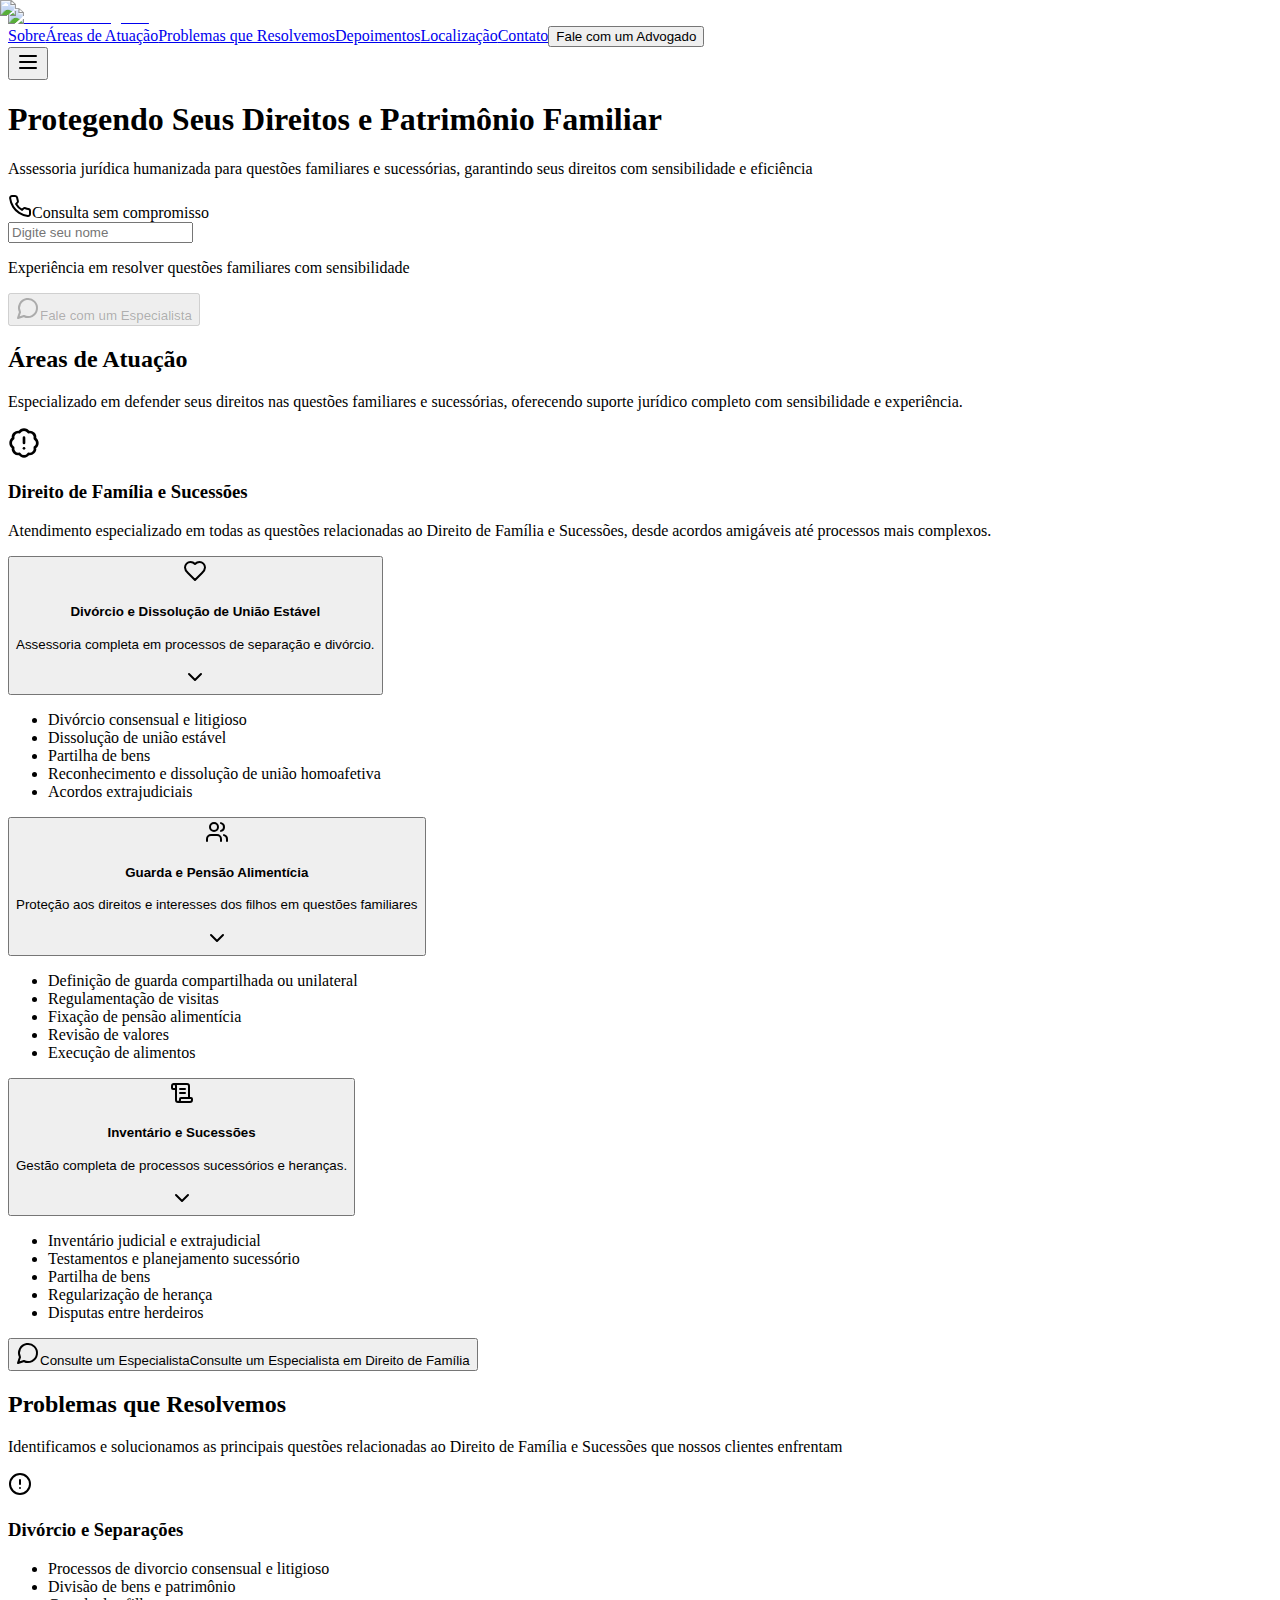
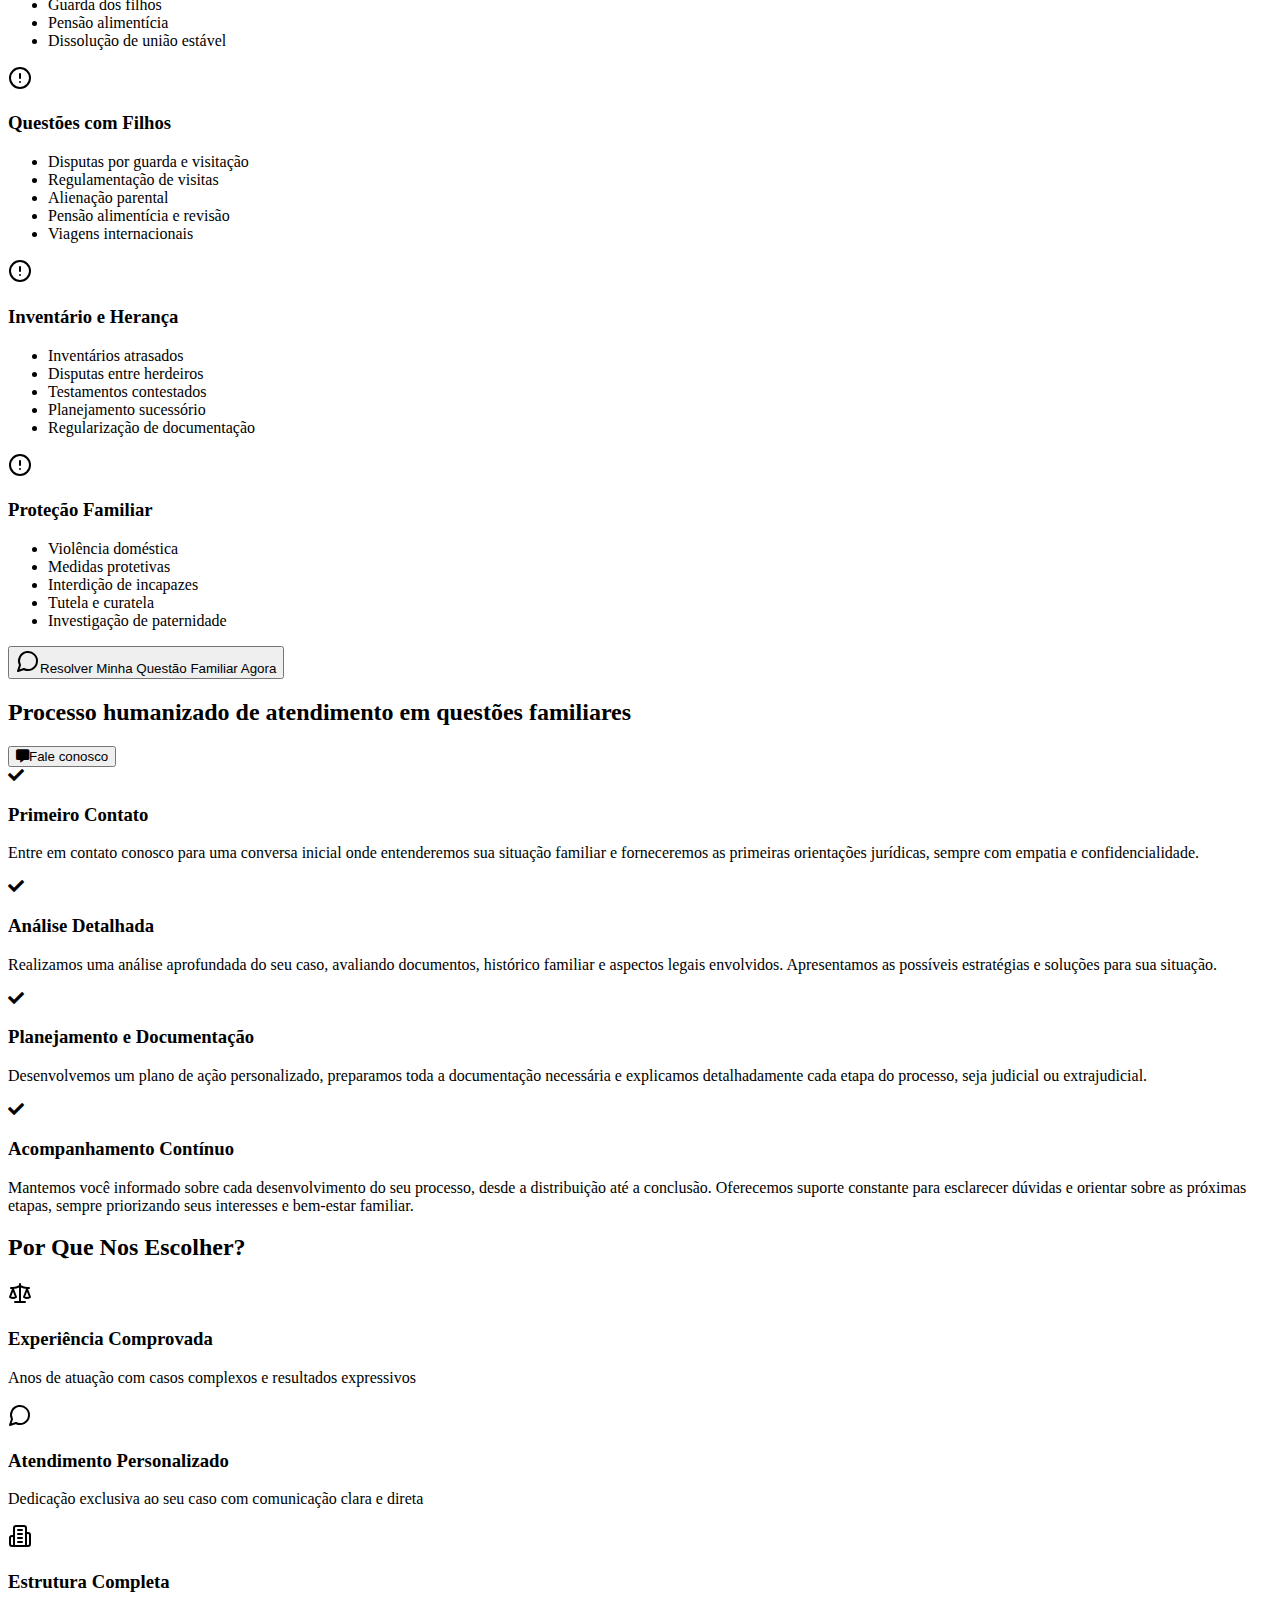
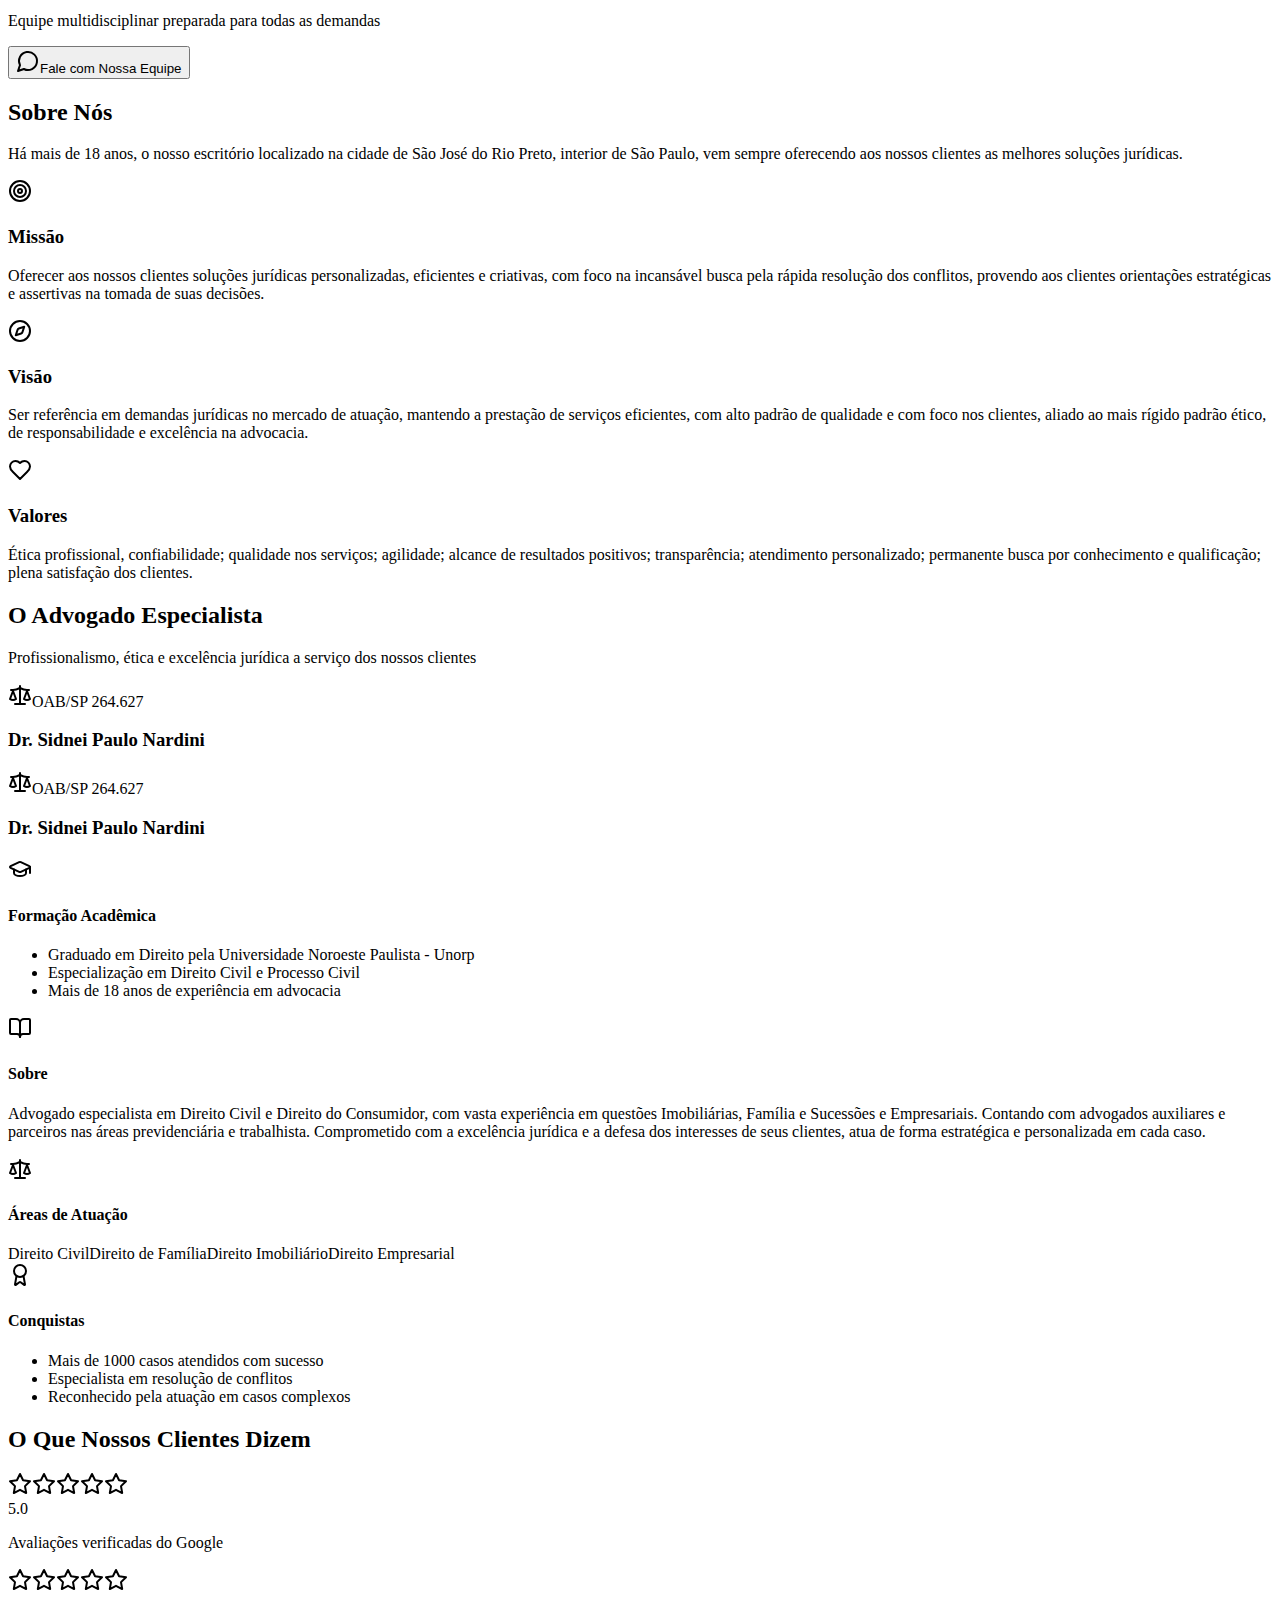
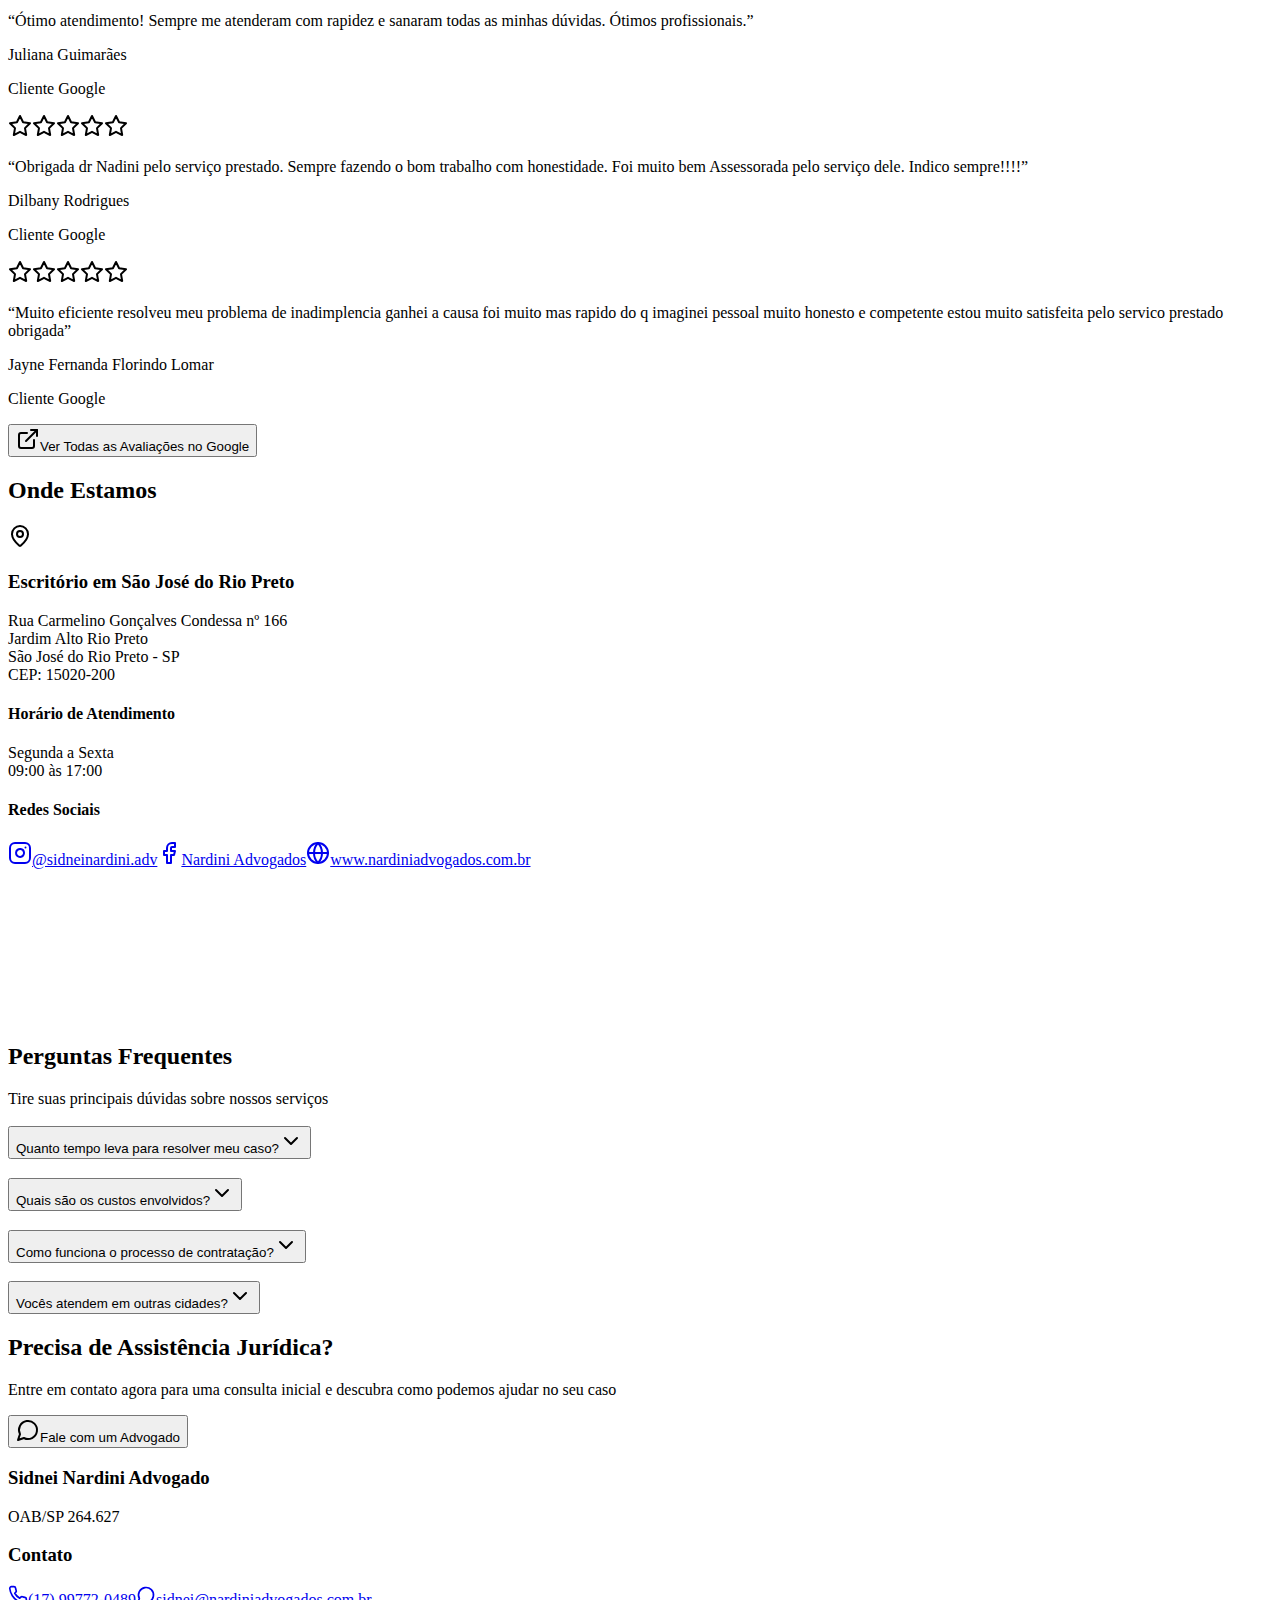
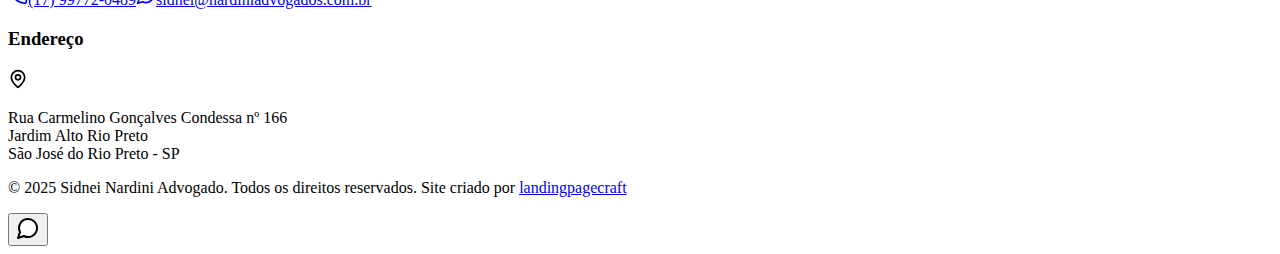
==== commit 56b7a995: "Atualização final" ====
--- a/out/index.html
+++ b/out/index.html
@@ -1 +1 @@
-<!DOCTYPE html><html lang="pt-BR" class="scroll-smooth"><head><meta charSet="utf-8"/><meta name="viewport" content="width=device-width, initial-scale=1"/><link rel="preload" as="image" href="/images/logo-nav.webp" fetchPriority="high"/><link rel="preload" as="image" href="/images/back.webp" fetchPriority="high"/><link rel="preload" as="image" href="/images/logo-headr.webp" fetchPriority="high"/><link rel="preload" as="image" href="/images/Sidnei.webp" fetchPriority="high"/><link rel="stylesheet" href="/_next/static/css/38e07c42e0c794c6.css" data-precedence="next"/><link rel="preload" href="/_next/static/chunks/webpack-0bd3ca061fdfff63.js" as="script" fetchPriority="low"/><script src="/_next/static/chunks/fd9d1056-d63624a1d4a86408.js" async=""></script><script src="/_next/static/chunks/864-8be4caa7188dbc29.js" async=""></script><script src="/_next/static/chunks/main-app-40f511a114f97096.js" async=""></script><link rel="canonical" href="https://nardiniadvogados.web.app/"/><meta name="geo.region" content="BR-SP"/><meta name="geo.placename" content="São José do Rio Preto"/><meta name="geo.position" content="-20.8167252;-49.4015975"/><meta name="ICBM" content="-20.8167252, -49.4015975"/><title>Nardini Advogados | Especialista em Direito do Consumidor em São José do Rio Preto</title><meta name="description" content="Há mais de 10 anos defendendo os direitos dos consumidores em São José do Rio Preto. Especialistas em problemas com produtos, serviços e cobranças indevidas. Agende uma consulta!"/><meta name="author" content="Nardini Advogados"/><meta name="keywords" content="advogado direito do consumidor,problemas com produtos,cobranças indevidas,práticas abusivas,defesa do consumidor,Nardini Advogados,advogado Rio Preto,PROCON,reclamação consumidor,direitos do consumidor"/><meta name="creator" content="Nardini Advogados"/><meta name="publisher" content="Nardini Advogados"/><meta name="robots" content="index, follow"/><meta name="googlebot" content="index, follow, max-video-preview:-1, max-image-preview:large, max-snippet:-1"/><link rel="canonical" href="https://nardiniadvogados.web.app/"/><meta name="format-detection" content="telephone=no, address=no, email=no"/><meta name="google-site-verification" content="your-google-verification-code"/><meta property="og:title" content="Nardini Advogados | Especialista em Direito do Consumidor"/><meta property="og:description" content="Especialistas em defender seus direitos nas relações de consumo. Problemas com produtos, serviços, cobranças indevidas e práticas abusivas."/><meta property="og:url" content="https://nardiniadvogados.web.app/"/><meta property="og:site_name" content="Nardini Advogados"/><meta property="og:locale" content="pt_BR"/><meta property="og:image" content="https://nardiniadvogados.web.app/og-image.png"/><meta property="og:image:width" content="1200"/><meta property="og:image:height" content="630"/><meta property="og:image:alt" content="Nardini Advogados - Escritório Especializado em Direito do Consumidor em São José do Rio Preto"/><meta property="og:type" content="website"/><meta name="twitter:card" content="summary_large_image"/><meta name="twitter:title" content="Nardini Advogados | Advocacia Especializada em Direito do Consumidor"/><meta name="twitter:description" content="Soluções jurídicas especializadas em São José do Rio Preto. Defesa dos direitos do consumidor."/><meta name="twitter:image" content="https://nardiniadvogados.web.app/og-image.png"/><link rel="icon" href="/logo.ico"/><link rel="stylesheet" href="https://cdnjs.cloudflare.com/ajax/libs/font-awesome/5.15.3/css/all.min.css"/><script src="/_next/static/chunks/polyfills-c67a75d1b6f99dc8.js" noModule=""></script></head><body class="__className_d65c78"><nav class="fixed top-0 left-0 right-0 z-50 transition-all duration-300 bg-transparent py-4 opacity-0"><div class="container mx-auto"><div class="flex items-center justify-between"><a href="#hero" class="relative" title="Voltar ao topo"><div><div><img alt="Nardini Advogados" fetchPriority="high" width="0" height="0" decoding="async" data-nimg="1" style="color:transparent;width:auto;height:100%" src="/images/logo-nav.webp"/></div></div></a><div class="hidden md:flex items-center gap-6"><a href="#sobre" class="text-sm font-medium transition-colors hover:text-primary text-white">Sobre</a><a href="#areas" class="text-sm font-medium transition-colors hover:text-primary text-white">Áreas de Atuação</a><a href="#problemas" class="text-sm font-medium transition-colors hover:text-primary text-white">Problemas que Resolvemos</a><a href="#depoimentos" class="text-sm font-medium transition-colors hover:text-primary text-white">Depoimentos</a><a href="#localizacao" class="text-sm font-medium transition-colors hover:text-primary text-white">Localização</a><a href="#contato" class="text-sm font-medium transition-colors hover:text-primary text-white">Contato</a><button class="inline-flex items-center justify-center whitespace-nowrap text-sm font-medium ring-offset-background transition-colors focus-visible:outline-none focus-visible:ring-2 focus-visible:ring-ring focus-visible:ring-offset-2 disabled:pointer-events-none disabled:opacity-50 h-9 rounded-md px-3 bg-white text-primary hover:bg-primary-light">Fale com um Advogado</button></div><button class="md:hidden relative z-50" aria-label="Toggle menu"><svg xmlns="http://www.w3.org/2000/svg" width="24" height="24" viewBox="0 0 24 24" fill="none" stroke="currentColor" stroke-width="2" stroke-linecap="round" stroke-linejoin="round" class="lucide lucide-menu text-white"><line x1="4" x2="20" y1="12" y2="12"></line><line x1="4" x2="20" y1="6" y2="6"></line><line x1="4" x2="20" y1="18" y2="18"></line></svg></button></div></div></nav><main class="min-h-screen"><section id="hero"><section class="relative h-screen flex items-center justify-center overflow-hidden"><div class="absolute inset-0 z-0"><img alt="Nardini Advogados" fetchPriority="high" decoding="async" data-nimg="fill" class="object-cover brightness-[0.3]" style="position:absolute;height:100%;width:100%;left:0;top:0;right:0;bottom:0;color:transparent" src="/images/back.webp"/></div><div class="relative z-10 text-center text-white max-w-4xl mx-auto px-4"><div class="mb-8 w-full max-w-[200px] mx-auto relative h-[80px] md:h-[100px]"><img alt="Nardini Advogados" fetchPriority="high" decoding="async" data-nimg="fill" class="object-contain" style="position:absolute;height:100%;width:100%;left:0;top:0;right:0;bottom:0;color:transparent" src="/images/logo-headr.webp"/></div><h1 class="text-4xl md:text-7xl font-bold mb-6 text-white animate-fade-in">Protegendo Seus Direitos e Patrimônio Familiar</h1><p class="text-lg md:text-2xl mb-8 text-gray-200 px-4 animate-fade-in animate-delay-100">Assessoria jurídica humanizada para questões familiares e sucessórias, garantindo seus direitos com sensibilidade e eficiência</p><div class="rounded-lg border text-card-foreground shadow-sm bg-white/10 backdrop-blur-md border-white/20 p-6 animate-fade-in" style="animation-delay:0.2s"><div class="flex items-center justify-center gap-2 mb-4"><svg xmlns="http://www.w3.org/2000/svg" width="24" height="24" viewBox="0 0 24 24" fill="none" stroke="currentColor" stroke-width="2" stroke-linecap="round" stroke-linejoin="round" class="lucide lucide-phone w-5 h-5 text-primary"><path d="M22 16.92v3a2 2 0 0 1-2.18 2 19.79 19.79 0 0 1-8.63-3.07 19.5 19.5 0 0 1-6-6 19.79 19.79 0 0 1-3.07-8.67A2 2 0 0 1 4.11 2h3a2 2 0 0 1 2 1.72 12.84 12.84 0 0 0 .7 2.81 2 2 0 0 1-.45 2.11L8.09 9.91a16 16 0 0 0 6 6l1.27-1.27a2 2 0 0 1 2.11-.45 12.84 12.84 0 0 0 2.81.7A2 2 0 0 1 22 16.92z"></path></svg><span class="text-lg font-medium text-primary">Consulta sem compromisso</span></div><div class="flex flex-col md:flex-row gap-4 justify-center items-center"><div class="w-full md:w-auto"><input type="text" placeholder="Digite seu nome" class="w-full md:w-64 px-4 py-3 rounded-lg bg-white/10 border border-white/20 text-white placeholder-white/60 focus:outline-none focus:ring-2 focus:ring-primary transition-all" value=""/><p class="text-xs text-white/60 mt-2">Experiência em resolver questões familiares com sensibilidade</p></div><button class="inline-flex items-center justify-center whitespace-nowrap text-sm font-medium ring-offset-background focus-visible:outline-none focus-visible:ring-2 focus-visible:ring-ring focus-visible:ring-offset-2 disabled:pointer-events-none disabled:opacity-50 h-11 rounded-md px-8 bg-primary hover:bg-primary-dark text-white w-full md:w-auto hover-scale transition-all duration-300 shadow-lg hover:shadow-xl" disabled=""><svg xmlns="http://www.w3.org/2000/svg" width="24" height="24" viewBox="0 0 24 24" fill="none" stroke="currentColor" stroke-width="2" stroke-linecap="round" stroke-linejoin="round" class="lucide lucide-message-circle mr-2"><path d="M7.9 20A9 9 0 1 0 4 16.1L2 22Z"></path></svg>Fale com um Especialista</button></div></div></div></section></section><section id="areas"><section class="py-16 bg-white"><div class="container mx-auto px-4 scroll-reveal "><div class="max-w-7xl mx-auto"><h2 class="text-3xl md:text-4xl font-bold text-center text-primary mb-4 animate-fade-in">Áreas de Atuação</h2><p class="text-gray-600 text-center mb-12 max-w-3xl mx-auto animate-fade-in" style="animation-delay:0.1s">Especializado em defender seus direitos nas questões familiares e sucessórias, oferecendo suporte jurídico completo com sensibilidade e experiência.</p><div class="scroll-reveal " style="animation-delay:0.2s"><div class="rounded-lg border bg-card text-card-foreground shadow-sm h-full p-4 md:p-8 bg-gradient-to-br from-white to-primary-light/10 animate-fade-in max-w-5xl mx-auto"><div class="flex flex-col items-center text-center mb-12"><div class="text-primary mb-6"><svg xmlns="http://www.w3.org/2000/svg" width="32" height="32" viewBox="0 0 24 24" fill="none" stroke="currentColor" stroke-width="2" stroke-linecap="round" stroke-linejoin="round" class="lucide lucide-badge-alert"><path d="M3.85 8.62a4 4 0 0 1 4.78-4.77 4 4 0 0 1 6.74 0 4 4 0 0 1 4.78 4.78 4 4 0 0 1 0 6.74 4 4 0 0 1-4.77 4.78 4 4 0 0 1-6.75 0 4 4 0 0 1-4.78-4.77 4 4 0 0 1 0-6.76Z"></path><line x1="12" x2="12" y1="8" y2="12"></line><line x1="12" x2="12.01" y1="16" y2="16"></line></svg></div><h3 class="text-2xl md:text-3xl font-bold text-primary mb-4">Direito de Família e Sucessões</h3><p class="text-gray-600 max-w-2xl mx-auto">Atendimento especializado em todas as questões relacionadas ao Direito de Família e Sucessões, desde acordos amigáveis até processos mais complexos.</p></div><div class="grid grid-cols-1 gap-8 max-w-4xl mx-auto"><div class="rounded-lg border bg-card text-card-foreground shadow-sm p-6 hover-scale animate-fade-in overflow-hidden" style="animation-delay:0.2s"><button class="w-full text-left"><div class="flex items-start justify-between gap-4"><div class="flex items-start gap-4"><div class="flex-shrink-0 mt-1"><svg xmlns="http://www.w3.org/2000/svg" width="24" height="24" viewBox="0 0 24 24" fill="none" stroke="currentColor" stroke-width="2" stroke-linecap="round" stroke-linejoin="round" class="lucide lucide-heart h-5 w-5 text-secondary"><path d="M19 14c1.49-1.46 3-3.21 3-5.5A5.5 5.5 0 0 0 16.5 3c-1.76 0-3 .5-4.5 2-1.5-1.5-2.74-2-4.5-2A5.5 5.5 0 0 0 2 8.5c0 2.3 1.5 4.05 3 5.5l7 7Z"></path></svg></div><div><h4 class="text-lg font-semibold mb-2 text-primary">Divórcio e Dissolução de União Estável</h4><p class="text-gray-600">Assessoria completa em processos de separação e divórcio.</p></div></div><div class="flex-shrink-0 mt-1"><svg xmlns="http://www.w3.org/2000/svg" width="24" height="24" viewBox="0 0 24 24" fill="none" stroke="currentColor" stroke-width="2" stroke-linecap="round" stroke-linejoin="round" class="lucide lucide-chevron-down h-5 w-5 text-primary"><path d="m6 9 6 6 6-6"></path></svg></div></div></button><div class="mt-4 transition-all duration-300 ease-in-out overflow-hidden max-h-0 opacity-0"><ul class="space-y-2 pt-4 border-t border-gray-200"><li class="flex items-center text-gray-600"><span class="w-1.5 h-1.5 bg-secondary rounded-full mr-2 flex-shrink-0"></span>Divórcio consensual e litigioso</li><li class="flex items-center text-gray-600"><span class="w-1.5 h-1.5 bg-secondary rounded-full mr-2 flex-shrink-0"></span>Dissolução de união estável</li><li class="flex items-center text-gray-600"><span class="w-1.5 h-1.5 bg-secondary rounded-full mr-2 flex-shrink-0"></span>Partilha de bens</li><li class="flex items-center text-gray-600"><span class="w-1.5 h-1.5 bg-secondary rounded-full mr-2 flex-shrink-0"></span>Reconhecimento e dissolução de união homoafetiva</li><li class="flex items-center text-gray-600"><span class="w-1.5 h-1.5 bg-secondary rounded-full mr-2 flex-shrink-0"></span>Acordos extrajudiciais</li></ul></div></div><div class="rounded-lg border bg-card text-card-foreground shadow-sm p-6 hover-scale animate-fade-in overflow-hidden" style="animation-delay:0.30000000000000004s"><button class="w-full text-left"><div class="flex items-start justify-between gap-4"><div class="flex items-start gap-4"><div class="flex-shrink-0 mt-1"><svg xmlns="http://www.w3.org/2000/svg" width="24" height="24" viewBox="0 0 24 24" fill="none" stroke="currentColor" stroke-width="2" stroke-linecap="round" stroke-linejoin="round" class="lucide lucide-users h-5 w-5 text-secondary"><path d="M16 21v-2a4 4 0 0 0-4-4H6a4 4 0 0 0-4 4v2"></path><circle cx="9" cy="7" r="4"></circle><path d="M22 21v-2a4 4 0 0 0-3-3.87"></path><path d="M16 3.13a4 4 0 0 1 0 7.75"></path></svg></div><div><h4 class="text-lg font-semibold mb-2 text-primary">Guarda e Pensão Alimentícia</h4><p class="text-gray-600">Proteção dos direitos de pais e filhos em questões familiares.</p></div></div><div class="flex-shrink-0 mt-1"><svg xmlns="http://www.w3.org/2000/svg" width="24" height="24" viewBox="0 0 24 24" fill="none" stroke="currentColor" stroke-width="2" stroke-linecap="round" stroke-linejoin="round" class="lucide lucide-chevron-down h-5 w-5 text-primary"><path d="m6 9 6 6 6-6"></path></svg></div></div></button><div class="mt-4 transition-all duration-300 ease-in-out overflow-hidden max-h-0 opacity-0"><ul class="space-y-2 pt-4 border-t border-gray-200"><li class="flex items-center text-gray-600"><span class="w-1.5 h-1.5 bg-secondary rounded-full mr-2 flex-shrink-0"></span>Definição de guarda compartilhada ou unilateral</li><li class="flex items-center text-gray-600"><span class="w-1.5 h-1.5 bg-secondary rounded-full mr-2 flex-shrink-0"></span>Regulamentação de visitas</li><li class="flex items-center text-gray-600"><span class="w-1.5 h-1.5 bg-secondary rounded-full mr-2 flex-shrink-0"></span>Fixação de pensão alimentícia</li><li class="flex items-center text-gray-600"><span class="w-1.5 h-1.5 bg-secondary rounded-full mr-2 flex-shrink-0"></span>Revisão de valores</li><li class="flex items-center text-gray-600"><span class="w-1.5 h-1.5 bg-secondary rounded-full mr-2 flex-shrink-0"></span>Execução de alimentos</li></ul></div></div><div class="rounded-lg border bg-card text-card-foreground shadow-sm p-6 hover-scale animate-fade-in overflow-hidden" style="animation-delay:0.4s"><button class="w-full text-left"><div class="flex items-start justify-between gap-4"><div class="flex items-start gap-4"><div class="flex-shrink-0 mt-1"><svg xmlns="http://www.w3.org/2000/svg" width="24" height="24" viewBox="0 0 24 24" fill="none" stroke="currentColor" stroke-width="2" stroke-linecap="round" stroke-linejoin="round" class="lucide lucide-scroll-text h-5 w-5 text-secondary"><path d="M15 12h-5"></path><path d="M15 8h-5"></path><path d="M19 17V5a2 2 0 0 0-2-2H4"></path><path d="M8 21h12a2 2 0 0 0 2-2v-1a1 1 0 0 0-1-1H11a1 1 0 0 0-1 1v1a2 2 0 1 1-4 0V5a2 2 0 1 0-4 0v2a1 1 0 0 0 1 1h3"></path></svg></div><div><h4 class="text-lg font-semibold mb-2 text-primary">Inventário e Sucessões</h4><p class="text-gray-600">Gestão completa de processos sucessórios e heranças.</p></div></div><div class="flex-shrink-0 mt-1"><svg xmlns="http://www.w3.org/2000/svg" width="24" height="24" viewBox="0 0 24 24" fill="none" stroke="currentColor" stroke-width="2" stroke-linecap="round" stroke-linejoin="round" class="lucide lucide-chevron-down h-5 w-5 text-primary"><path d="m6 9 6 6 6-6"></path></svg></div></div></button><div class="mt-4 transition-all duration-300 ease-in-out overflow-hidden max-h-0 opacity-0"><ul class="space-y-2 pt-4 border-t border-gray-200"><li class="flex items-center text-gray-600"><span class="w-1.5 h-1.5 bg-secondary rounded-full mr-2 flex-shrink-0"></span>Inventário judicial e extrajudicial</li><li class="flex items-center text-gray-600"><span class="w-1.5 h-1.5 bg-secondary rounded-full mr-2 flex-shrink-0"></span>Testamentos e planejamento sucessório</li><li class="flex items-center text-gray-600"><span class="w-1.5 h-1.5 bg-secondary rounded-full mr-2 flex-shrink-0"></span>Partilha de bens</li><li class="flex items-center text-gray-600"><span class="w-1.5 h-1.5 bg-secondary rounded-full mr-2 flex-shrink-0"></span>Regularização de herança</li><li class="flex items-center text-gray-600"><span class="w-1.5 h-1.5 bg-secondary rounded-full mr-2 flex-shrink-0"></span>Disputas entre herdeiros</li></ul></div></div></div></div></div><div class="text-center mt-12 animate-fade-in px-4" style="animation-delay:0.4s"><button class="inline-flex items-center justify-center whitespace-nowrap font-medium ring-offset-background transition-colors focus-visible:outline-none focus-visible:ring-2 focus-visible:ring-ring focus-visible:ring-offset-2 disabled:pointer-events-none disabled:opacity-50 h-11 rounded-md px-8 w-full md:w-auto bg-primary hover:bg-primary-dark text-white hover-scale text-sm md:text-base py-6 md:py-4"><svg xmlns="http://www.w3.org/2000/svg" width="24" height="24" viewBox="0 0 24 24" fill="none" stroke="currentColor" stroke-width="2" stroke-linecap="round" stroke-linejoin="round" class="lucide lucide-message-circle mr-2 h-5 w-5"><path d="M7.9 20A9 9 0 1 0 4 16.1L2 22Z"></path></svg><span class="block md:hidden">Consulte um Especialista</span><span class="hidden md:block">Consulte um Especialista em Direito de Família</span></button></div></div></div></section></section><section id="problemas"><section class="py-16 bg-gray-50"><div class="container mx-auto px-4 scroll-reveal "><h2 class="text-3xl md:text-4xl font-bold text-center mb-4 text-primary animate-fade-in">Problemas que Resolvemos</h2><p class="text-gray-600 text-center mb-12 max-w-2xl mx-auto animate-fade-in" style="animation-delay:0.1s">Identificamos e solucionamos as principais questões relacionadas ao Direito de Família e Sucessões que nossos clientes enfrentam</p><div class="grid grid-cols-1 md:grid-cols-2 gap-6 max-w-6xl mx-auto mb-12"><div class="rounded-lg border bg-card text-card-foreground shadow-sm p-6 hover-scale animate-fade-in" style="animation-delay:0.2s"><div class="flex items-start gap-4"><svg xmlns="http://www.w3.org/2000/svg" width="24" height="24" viewBox="0 0 24 24" fill="none" stroke="currentColor" stroke-width="2" stroke-linecap="round" stroke-linejoin="round" class="lucide lucide-circle-alert text-secondary h-6 w-6 mt-1 flex-shrink-0"><circle cx="12" cy="12" r="10"></circle><line x1="12" x2="12" y1="8" y2="12"></line><line x1="12" x2="12.01" y1="16" y2="16"></line></svg><div><h3 class="text-xl font-semibold mb-4 text-primary">Divórcio e Separações</h3><ul class="space-y-2"><li class="flex items-center text-gray-600"><span class="w-1.5 h-1.5 bg-primary rounded-full mr-2 flex-shrink-0"></span>Processos de divórcio complexos e litigiosos</li><li class="flex items-center text-gray-600"><span class="w-1.5 h-1.5 bg-primary rounded-full mr-2 flex-shrink-0"></span>Divisão de bens e patrimônio</li><li class="flex items-center text-gray-600"><span class="w-1.5 h-1.5 bg-primary rounded-full mr-2 flex-shrink-0"></span>Guarda dos filhos</li><li class="flex items-center text-gray-600"><span class="w-1.5 h-1.5 bg-primary rounded-full mr-2 flex-shrink-0"></span>Pensão alimentícia</li><li class="flex items-center text-gray-600"><span class="w-1.5 h-1.5 bg-primary rounded-full mr-2 flex-shrink-0"></span>Dissolução de união estável</li></ul></div></div></div><div class="rounded-lg border bg-card text-card-foreground shadow-sm p-6 hover-scale animate-fade-in" style="animation-delay:0.30000000000000004s"><div class="flex items-start gap-4"><svg xmlns="http://www.w3.org/2000/svg" width="24" height="24" viewBox="0 0 24 24" fill="none" stroke="currentColor" stroke-width="2" stroke-linecap="round" stroke-linejoin="round" class="lucide lucide-circle-alert text-secondary h-6 w-6 mt-1 flex-shrink-0"><circle cx="12" cy="12" r="10"></circle><line x1="12" x2="12" y1="8" y2="12"></line><line x1="12" x2="12.01" y1="16" y2="16"></line></svg><div><h3 class="text-xl font-semibold mb-4 text-primary">Questões com Filhos</h3><ul class="space-y-2"><li class="flex items-center text-gray-600"><span class="w-1.5 h-1.5 bg-primary rounded-full mr-2 flex-shrink-0"></span>Disputas por guarda e visitação</li><li class="flex items-center text-gray-600"><span class="w-1.5 h-1.5 bg-primary rounded-full mr-2 flex-shrink-0"></span>Regulamentação de visitas</li><li class="flex items-center text-gray-600"><span class="w-1.5 h-1.5 bg-primary rounded-full mr-2 flex-shrink-0"></span>Alienação parental</li><li class="flex items-center text-gray-600"><span class="w-1.5 h-1.5 bg-primary rounded-full mr-2 flex-shrink-0"></span>Pensão alimentícia e revisão</li><li class="flex items-center text-gray-600"><span class="w-1.5 h-1.5 bg-primary rounded-full mr-2 flex-shrink-0"></span>Viagens internacionais</li></ul></div></div></div><div class="rounded-lg border bg-card text-card-foreground shadow-sm p-6 hover-scale animate-fade-in" style="animation-delay:0.4s"><div class="flex items-start gap-4"><svg xmlns="http://www.w3.org/2000/svg" width="24" height="24" viewBox="0 0 24 24" fill="none" stroke="currentColor" stroke-width="2" stroke-linecap="round" stroke-linejoin="round" class="lucide lucide-circle-alert text-secondary h-6 w-6 mt-1 flex-shrink-0"><circle cx="12" cy="12" r="10"></circle><line x1="12" x2="12" y1="8" y2="12"></line><line x1="12" x2="12.01" y1="16" y2="16"></line></svg><div><h3 class="text-xl font-semibold mb-4 text-primary">Inventário e Herança</h3><ul class="space-y-2"><li class="flex items-center text-gray-600"><span class="w-1.5 h-1.5 bg-primary rounded-full mr-2 flex-shrink-0"></span>Inventários atrasados</li><li class="flex items-center text-gray-600"><span class="w-1.5 h-1.5 bg-primary rounded-full mr-2 flex-shrink-0"></span>Disputas entre herdeiros</li><li class="flex items-center text-gray-600"><span class="w-1.5 h-1.5 bg-primary rounded-full mr-2 flex-shrink-0"></span>Testamentos contestados</li><li class="flex items-center text-gray-600"><span class="w-1.5 h-1.5 bg-primary rounded-full mr-2 flex-shrink-0"></span>Planejamento sucessório</li><li class="flex items-center text-gray-600"><span class="w-1.5 h-1.5 bg-primary rounded-full mr-2 flex-shrink-0"></span>Regularização de documentação</li></ul></div></div></div><div class="rounded-lg border bg-card text-card-foreground shadow-sm p-6 hover-scale animate-fade-in" style="animation-delay:0.5s"><div class="flex items-start gap-4"><svg xmlns="http://www.w3.org/2000/svg" width="24" height="24" viewBox="0 0 24 24" fill="none" stroke="currentColor" stroke-width="2" stroke-linecap="round" stroke-linejoin="round" class="lucide lucide-circle-alert text-secondary h-6 w-6 mt-1 flex-shrink-0"><circle cx="12" cy="12" r="10"></circle><line x1="12" x2="12" y1="8" y2="12"></line><line x1="12" x2="12.01" y1="16" y2="16"></line></svg><div><h3 class="text-xl font-semibold mb-4 text-primary">Proteção Familiar</h3><ul class="space-y-2"><li class="flex items-center text-gray-600"><span class="w-1.5 h-1.5 bg-primary rounded-full mr-2 flex-shrink-0"></span>Violência doméstica</li><li class="flex items-center text-gray-600"><span class="w-1.5 h-1.5 bg-primary rounded-full mr-2 flex-shrink-0"></span>Medidas protetivas</li><li class="flex items-center text-gray-600"><span class="w-1.5 h-1.5 bg-primary rounded-full mr-2 flex-shrink-0"></span>Interdição de incapazes</li><li class="flex items-center text-gray-600"><span class="w-1.5 h-1.5 bg-primary rounded-full mr-2 flex-shrink-0"></span>Tutela e curatela</li><li class="flex items-center text-gray-600"><span class="w-1.5 h-1.5 bg-primary rounded-full mr-2 flex-shrink-0"></span>Investigação de paternidade</li></ul></div></div></div></div><div class="text-center animate-fade-in" style="animation-delay:0.6s"><button class="inline-flex items-center justify-center whitespace-nowrap text-sm font-medium ring-offset-background transition-colors focus-visible:outline-none focus-visible:ring-2 focus-visible:ring-ring focus-visible:ring-offset-2 disabled:pointer-events-none disabled:opacity-50 h-11 rounded-md px-8 bg-primary hover:bg-primary-dark text-white hover-scale"><svg xmlns="http://www.w3.org/2000/svg" width="24" height="24" viewBox="0 0 24 24" fill="none" stroke="currentColor" stroke-width="2" stroke-linecap="round" stroke-linejoin="round" class="lucide lucide-message-circle mr-2"><path d="M7.9 20A9 9 0 1 0 4 16.1L2 22Z"></path></svg>Resolver Minha Questão Familiar Agora</button></div></div></section></section><section id="processo" class="bg-gray-50"><main class="max-w-5xl mx-auto px-6 py-12 flex flex-col md:flex-row md:items-center md:gap-12"><section class="flex flex-col items-center text-center gap-6 md:w-1/3 md:sticky md:top-1/3"><h2 class="text-lg font-semibold text-gray-900 leading-tight">Processo <span class="text-yellow-700 font-semibold">humanizado</span> de atendimento em questões familiares</h2><button type="button" class="flex items-center gap-2 bg-yellow-700 text-white text-sm font-semibold rounded-md px-4 py-2 hover:bg-yellow-800 transition-colors"><i class="fas fa-comment-alt"></i>Fale conosco</button></section><section class="flex flex-col md:w-2/3 relative"><div class="absolute top-6 left-6 md:left-10 h-full border-l border-gray-300"></div><div class="flex items-start gap-6 mb-8 relative z-10"><div class="flex flex-col items-center"><div class="bg-gray-200 rounded-full w-10 h-10 flex items-center justify-center shadow-sm"><i class="fas fa-check text-gray-900 text-lg"></i></div></div><div class="bg-white rounded-lg shadow-md p-5 max-w-xl w-full"><h3 class="font-semibold text-gray-900 mb-1">Primeiro Contato</h3><p class="text-gray-700 text-sm leading-relaxed">Entre em contato conosco para uma conversa inicial onde entenderemos sua situação familiar e forneceremos as primeiras orientações jurídicas, sempre com empatia e confidencialidade.</p></div></div><div class="flex items-start gap-6 mb-8 relative z-10"><div class="flex flex-col items-center"><div class="bg-gray-200 rounded-full w-10 h-10 flex items-center justify-center shadow-sm"><i class="fas fa-check text-gray-900 text-lg"></i></div></div><div class="bg-white rounded-lg shadow-md p-5 max-w-xl w-full"><h3 class="font-semibold text-gray-900 mb-1">Análise Detalhada</h3><p class="text-gray-700 text-sm leading-relaxed">Realizamos uma análise aprofundada do seu caso, avaliando documentos, histórico familiar e aspectos legais envolvidos. Apresentamos as possíveis estratégias e soluções para sua situação.</p></div></div><div class="flex items-start gap-6 mb-8 relative z-10"><div class="flex flex-col items-center"><div class="bg-gray-200 rounded-full w-10 h-10 flex items-center justify-center shadow-sm"><i class="fas fa-check text-gray-900 text-lg"></i></div></div><div class="bg-white rounded-lg shadow-md p-5 max-w-xl w-full"><h3 class="font-semibold text-gray-900 mb-1">Planejamento e Documentação</h3><p class="text-gray-700 text-sm leading-relaxed">Desenvolvemos um plano de ação personalizado, preparamos toda a documentação necessária e explicamos detalhadamente cada etapa do processo, seja judicial ou extrajudicial.</p></div></div><div class="flex items-start gap-6 relative z-10"><div class="flex flex-col items-center"><div class="bg-gray-200 rounded-full w-10 h-10 flex items-center justify-center shadow-sm"><i class="fas fa-check text-gray-900 text-lg"></i></div></div><div class="bg-white rounded-lg shadow-md p-5 max-w-xl w-full"><h3 class="font-semibold text-gray-900 mb-1">Acompanhamento Contínuo</h3><p class="text-gray-700 text-sm leading-relaxed">Mantemos você informado sobre cada desenvolvimento do seu processo, desde a distribuição até a conclusão. Oferecemos suporte constante para esclarecer dúvidas e orientar sobre as próximas etapas, sempre priorizando seus interesses e bem-estar familiar.</p></div></div></section></main></section><section class="py-16 bg-gray-50"><div class="container mx-auto px-4 scroll-reveal "><h2 class="text-3xl md:text-4xl font-bold text-center mb-12 text-primary animate-fade-in">Por Que Nos Escolher?</h2><div class="grid grid-cols-1 md:grid-cols-3 gap-6 md:gap-8 max-w-6xl mx-auto mb-12"><div class="rounded-lg border bg-card text-card-foreground shadow-sm p-6 text-center hover-scale animate-fade-in" style="animation-delay:0s"><div class="flex justify-center mb-4"><svg xmlns="http://www.w3.org/2000/svg" width="24" height="24" viewBox="0 0 24 24" fill="none" stroke="currentColor" stroke-width="2" stroke-linecap="round" stroke-linejoin="round" class="lucide lucide-scale h-12 w-12 text-primary"><path d="m16 16 3-8 3 8c-.87.65-1.92 1-3 1s-2.13-.35-3-1Z"></path><path d="m2 16 3-8 3 8c-.87.65-1.92 1-3 1s-2.13-.35-3-1Z"></path><path d="M7 21h10"></path><path d="M12 3v18"></path><path d="M3 7h2c2 0 5-1 7-2 2 1 5 2 7 2h2"></path></svg></div><h3 class="text-xl font-semibold mb-2 text-primary">Experiência Comprovada</h3><p class="text-gray-600">Anos de atuação com casos complexos e resultados expressivos</p></div><div class="rounded-lg border bg-card text-card-foreground shadow-sm p-6 text-center hover-scale animate-fade-in" style="animation-delay:0.1s"><div class="flex justify-center mb-4"><svg xmlns="http://www.w3.org/2000/svg" width="24" height="24" viewBox="0 0 24 24" fill="none" stroke="currentColor" stroke-width="2" stroke-linecap="round" stroke-linejoin="round" class="lucide lucide-message-circle h-12 w-12 text-primary"><path d="M7.9 20A9 9 0 1 0 4 16.1L2 22Z"></path></svg></div><h3 class="text-xl font-semibold mb-2 text-primary">Atendimento Personalizado</h3><p class="text-gray-600">Dedicação exclusiva ao seu caso com comunicação clara e direta</p></div><div class="rounded-lg border bg-card text-card-foreground shadow-sm p-6 text-center hover-scale animate-fade-in" style="animation-delay:0.2s"><div class="flex justify-center mb-4"><svg xmlns="http://www.w3.org/2000/svg" width="24" height="24" viewBox="0 0 24 24" fill="none" stroke="currentColor" stroke-width="2" stroke-linecap="round" stroke-linejoin="round" class="lucide lucide-building2 h-12 w-12 text-primary"><path d="M6 22V4a2 2 0 0 1 2-2h8a2 2 0 0 1 2 2v18Z"></path><path d="M6 12H4a2 2 0 0 0-2 2v6a2 2 0 0 0 2 2h2"></path><path d="M18 9h2a2 2 0 0 1 2 2v9a2 2 0 0 1-2 2h-2"></path><path d="M10 6h4"></path><path d="M10 10h4"></path><path d="M10 14h4"></path><path d="M10 18h4"></path></svg></div><h3 class="text-xl font-semibold mb-2 text-primary">Estrutura Completa</h3><p class="text-gray-600">Equipe multidisciplinar preparada para todas as demandas</p></div></div><div class="text-center animate-fade-in delay-300"><button class="inline-flex items-center justify-center whitespace-nowrap text-sm font-medium ring-offset-background transition-colors focus-visible:outline-none focus-visible:ring-2 focus-visible:ring-ring focus-visible:ring-offset-2 disabled:pointer-events-none disabled:opacity-50 h-11 rounded-md px-8 bg-primary hover:bg-primary-dark text-white hover-scale"><svg xmlns="http://www.w3.org/2000/svg" width="24" height="24" viewBox="0 0 24 24" fill="none" stroke="currentColor" stroke-width="2" stroke-linecap="round" stroke-linejoin="round" class="lucide lucide-message-circle mr-2"><path d="M7.9 20A9 9 0 1 0 4 16.1L2 22Z"></path></svg>Fale com Nossa Equipe</button></div></div></section><section id="sobre"><section class="py-16 bg-white"><div class="container mx-auto px-4 scroll-reveal "><div class="max-w-6xl mx-auto"><h2 class="text-3xl md:text-4xl font-bold text-center text-primary mb-8 animate-fade-in">Sobre Nós</h2><div class="prose prose-lg max-w-none mb-12 animate-fade-in animate-delay-100"><p class="text-gray-600 text-center mb-12">Há mais de 18 anos, o nosso escritório localizado na cidade de São José do Rio Preto, interior de São Paulo, vem sempre oferecendo aos nossos clientes as melhores soluções jurídicas.</p></div><div class="grid grid-cols-1 md:grid-cols-3 gap-6"><div class="rounded-lg border bg-card text-card-foreground shadow-sm p-6 animate-fade-in hover-scale" style="animation-delay:0.2s"><div class="flex flex-col items-center text-center"><svg xmlns="http://www.w3.org/2000/svg" width="24" height="24" viewBox="0 0 24 24" fill="none" stroke="currentColor" stroke-width="2" stroke-linecap="round" stroke-linejoin="round" class="lucide lucide-target h-12 w-12 text-primary mb-4"><circle cx="12" cy="12" r="10"></circle><circle cx="12" cy="12" r="6"></circle><circle cx="12" cy="12" r="2"></circle></svg><div><h3 class="text-xl font-semibold mb-3 text-primary">Missão</h3><p class="text-gray-600">Oferecer aos nossos clientes soluções jurídicas personalizadas, eficientes e criativas, com foco na incansável busca pela rápida resolução dos conflitos, provendo aos clientes orientações estratégicas e assertivas na tomada de suas decisões.</p></div></div></div><div class="rounded-lg border bg-card text-card-foreground shadow-sm p-6 animate-fade-in hover-scale" style="animation-delay:0.3s"><div class="flex flex-col items-center text-center"><svg xmlns="http://www.w3.org/2000/svg" width="24" height="24" viewBox="0 0 24 24" fill="none" stroke="currentColor" stroke-width="2" stroke-linecap="round" stroke-linejoin="round" class="lucide lucide-compass h-12 w-12 text-primary mb-4"><path d="m16.24 7.76-1.804 5.411a2 2 0 0 1-1.265 1.265L7.76 16.24l1.804-5.411a2 2 0 0 1 1.265-1.265z"></path><circle cx="12" cy="12" r="10"></circle></svg><div><h3 class="text-xl font-semibold mb-3 text-primary">Visão</h3><p class="text-gray-600">Ser referência em demandas jurídicas no mercado de atuação, mantendo a prestação de serviços eficientes, com alto padrão de qualidade e com foco nos clientes, aliado ao mais rígido padrão ético, de responsabilidade e excelência na advocacia.</p></div></div></div><div class="rounded-lg border bg-card text-card-foreground shadow-sm p-6 animate-fade-in hover-scale" style="animation-delay:0.4s"><div class="flex flex-col items-center text-center"><svg xmlns="http://www.w3.org/2000/svg" width="24" height="24" viewBox="0 0 24 24" fill="none" stroke="currentColor" stroke-width="2" stroke-linecap="round" stroke-linejoin="round" class="lucide lucide-heart h-12 w-12 text-primary mb-4"><path d="M19 14c1.49-1.46 3-3.21 3-5.5A5.5 5.5 0 0 0 16.5 3c-1.76 0-3 .5-4.5 2-1.5-1.5-2.74-2-4.5-2A5.5 5.5 0 0 0 2 8.5c0 2.3 1.5 4.05 3 5.5l7 7Z"></path></svg><div><h3 class="text-xl font-semibold mb-3 text-primary">Valores</h3><p class="text-gray-600">Ética profissional, confiabilidade; qualidade nos serviços; agilidade; alcance de resultados positivos; transparência; atendimento personalizado; permanente busca por conhecimento e qualificação; plena satisfação dos clientes.</p></div></div></div></div></div></div></section><section class="py-16 bg-white"><div class="container mx-auto px-4 scroll-reveal "><div class="max-w-6xl mx-auto"><h2 class="text-3xl md:text-4xl font-bold text-center text-primary mb-4 animate-fade-in">O Advogado Especialista</h2><p class="text-gray-600 text-center mb-12 animate-fade-in" style="animation-delay:0.1s">Profissionalismo, ética e excelência jurídica a serviço dos nossos clientes</p><div class="max-w-6xl mx-auto"><div class="rounded-lg border bg-card text-card-foreground shadow-sm overflow-hidden hover-scale animate-fade-in" style="animation-delay:0.2s"><div class="flex flex-col md:flex-row"><div class="w-full md:w-1/2 relative aspect-[4/5] md:aspect-auto"><img alt="Dr. Sidnei Paulo Nardini" fetchPriority="high" decoding="async" data-nimg="fill" class="object-cover" style="position:absolute;height:100%;width:100%;left:0;top:0;right:0;bottom:0;color:transparent" src="/images/Sidnei.webp"/><div class="absolute inset-0 bg-gradient-to-t from-black/70 to-transparent md:hidden"></div><div class="absolute bottom-0 left-0 p-6 md:hidden"><div class="flex items-center gap-2 text-white mb-2"><svg xmlns="http://www.w3.org/2000/svg" width="24" height="24" viewBox="0 0 24 24" fill="none" stroke="currentColor" stroke-width="2" stroke-linecap="round" stroke-linejoin="round" class="lucide lucide-scale h-6 w-6"><path d="m16 16 3-8 3 8c-.87.65-1.92 1-3 1s-2.13-.35-3-1Z"></path><path d="m2 16 3-8 3 8c-.87.65-1.92 1-3 1s-2.13-.35-3-1Z"></path><path d="M7 21h10"></path><path d="M12 3v18"></path><path d="M3 7h2c2 0 5-1 7-2 2 1 5 2 7 2h2"></path></svg><span class="text-sm font-medium">OAB/SP <!-- -->264.627</span></div><h3 class="text-3xl font-bold text-white mb-1">Dr. Sidnei Paulo Nardini</h3></div></div><div class="w-full md:w-1/2 p-8"><div class="hidden md:block mb-6"><div class="flex items-center gap-2 mb-2"><svg xmlns="http://www.w3.org/2000/svg" width="24" height="24" viewBox="0 0 24 24" fill="none" stroke="currentColor" stroke-width="2" stroke-linecap="round" stroke-linejoin="round" class="lucide lucide-scale h-6 w-6"><path d="m16 16 3-8 3 8c-.87.65-1.92 1-3 1s-2.13-.35-3-1Z"></path><path d="m2 16 3-8 3 8c-.87.65-1.92 1-3 1s-2.13-.35-3-1Z"></path><path d="M7 21h10"></path><path d="M12 3v18"></path><path d="M3 7h2c2 0 5-1 7-2 2 1 5 2 7 2h2"></path></svg><span class="text-sm font-medium text-secondary">OAB/SP <!-- -->264.627</span></div><h3 class="text-3xl font-bold text-primary">Dr. Sidnei Paulo Nardini</h3></div><div class="mb-6"><div class="flex items-center gap-2 mb-3"><svg xmlns="http://www.w3.org/2000/svg" width="24" height="24" viewBox="0 0 24 24" fill="none" stroke="currentColor" stroke-width="2" stroke-linecap="round" stroke-linejoin="round" class="lucide lucide-graduation-cap h-5 w-5 text-primary"><path d="M21.42 10.922a1 1 0 0 0-.019-1.838L12.83 5.18a2 2 0 0 0-1.66 0L2.6 9.08a1 1 0 0 0 0 1.832l8.57 3.908a2 2 0 0 0 1.66 0z"></path><path d="M22 10v6"></path><path d="M6 12.5V16a6 3 0 0 0 12 0v-3.5"></path></svg><h4 class="text-lg font-semibold text-primary">Formação Acadêmica</h4></div><ul class="space-y-2 text-gray-700"><li class="flex items-center gap-2"><span class="w-2 h-2 bg-secondary rounded-full"></span>Graduado em Direito pela Universidade Noroeste Paulista - Unorp</li><li class="flex items-center gap-2"><span class="w-2 h-2 bg-secondary rounded-full"></span>Especialização em Direito Civil e Processo Civil</li><li class="flex items-center gap-2"><span class="w-2 h-2 bg-secondary rounded-full"></span>Mais de 18 anos de experiência em advocacia</li></ul></div><div class="mb-6"><div class="flex items-center gap-2 mb-3"><svg xmlns="http://www.w3.org/2000/svg" width="24" height="24" viewBox="0 0 24 24" fill="none" stroke="currentColor" stroke-width="2" stroke-linecap="round" stroke-linejoin="round" class="lucide lucide-book-open h-5 w-5 text-primary"><path d="M12 7v14"></path><path d="M3 18a1 1 0 0 1-1-1V4a1 1 0 0 1 1-1h5a4 4 0 0 1 4 4 4 4 0 0 1 4-4h5a1 1 0 0 1 1 1v13a1 1 0 0 1-1 1h-6a3 3 0 0 0-3 3 3 3 0 0 0-3-3z"></path></svg><h4 class="text-lg font-semibold text-primary">Sobre</h4></div><p class="text-gray-700 leading-relaxed">Advogado especialista em Direito Civil e Direito do Consumidor, com vasta experiência em questões Imobiliárias, Família e Sucessões e Empresariais. Contando com advogados auxiliares e parceiros nas áreas previdenciária e trabalhista. Comprometido com a excelência jurídica e a defesa dos interesses de seus clientes, atua de forma estratégica e personalizada em cada caso.</p></div><div class="mb-6"><div class="flex items-center gap-2 mb-3"><svg xmlns="http://www.w3.org/2000/svg" width="24" height="24" viewBox="0 0 24 24" fill="none" stroke="currentColor" stroke-width="2" stroke-linecap="round" stroke-linejoin="round" class="lucide lucide-scale h-5 w-5 text-primary"><path d="m16 16 3-8 3 8c-.87.65-1.92 1-3 1s-2.13-.35-3-1Z"></path><path d="m2 16 3-8 3 8c-.87.65-1.92 1-3 1s-2.13-.35-3-1Z"></path><path d="M7 21h10"></path><path d="M12 3v18"></path><path d="M3 7h2c2 0 5-1 7-2 2 1 5 2 7 2h2"></path></svg><h4 class="text-lg font-semibold text-primary">Áreas de Atuação</h4></div><div class="flex flex-wrap gap-2"><span class="bg-primary/10 text-primary text-sm font-medium px-3 py-1 rounded-full">Direito Civil</span><span class="bg-primary/10 text-primary text-sm font-medium px-3 py-1 rounded-full">Direito de Família</span><span class="bg-primary/10 text-primary text-sm font-medium px-3 py-1 rounded-full">Direito Imobiliário</span><span class="bg-primary/10 text-primary text-sm font-medium px-3 py-1 rounded-full">Direito Empresarial</span></div></div><div><div class="flex items-center gap-2 mb-3"><svg xmlns="http://www.w3.org/2000/svg" width="24" height="24" viewBox="0 0 24 24" fill="none" stroke="currentColor" stroke-width="2" stroke-linecap="round" stroke-linejoin="round" class="lucide lucide-award h-5 w-5 text-primary"><path d="m15.477 12.89 1.515 8.526a.5.5 0 0 1-.81.47l-3.58-2.687a1 1 0 0 0-1.197 0l-3.586 2.686a.5.5 0 0 1-.81-.469l1.514-8.526"></path><circle cx="12" cy="8" r="6"></circle></svg><h4 class="text-lg font-semibold text-primary">Conquistas</h4></div><ul class="space-y-2 text-gray-700"><li class="flex items-center gap-2"><span class="w-2 h-2 bg-secondary rounded-full"></span>Mais de 1000 casos atendidos com sucesso</li><li class="flex items-center gap-2"><span class="w-2 h-2 bg-secondary rounded-full"></span>Especialista em resolução de conflitos</li><li class="flex items-center gap-2"><span class="w-2 h-2 bg-secondary rounded-full"></span>Reconhecido pela atuação em casos complexos</li></ul></div></div></div></div></div></div></div></section></section><section id="depoimentos"><section class="py-16 bg-white"><div class="container mx-auto px-4 scroll-reveal "><div class="text-center mb-12"><h2 class="text-3xl md:text-4xl font-bold text-primary mb-4 animate-fade-in">O Que Nossos Clientes Dizem</h2><div class="flex items-center justify-center gap-2 mb-4 animate-fade-in" style="animation-delay:0.1s"><div class="flex"><svg xmlns="http://www.w3.org/2000/svg" width="24" height="24" viewBox="0 0 24 24" fill="none" stroke="currentColor" stroke-width="2" stroke-linecap="round" stroke-linejoin="round" class="lucide lucide-star h-6 w-6 text-secondary fill-current"><polygon points="12 2 15.09 8.26 22 9.27 17 14.14 18.18 21.02 12 17.77 5.82 21.02 7 14.14 2 9.27 8.91 8.26 12 2"></polygon></svg><svg xmlns="http://www.w3.org/2000/svg" width="24" height="24" viewBox="0 0 24 24" fill="none" stroke="currentColor" stroke-width="2" stroke-linecap="round" stroke-linejoin="round" class="lucide lucide-star h-6 w-6 text-secondary fill-current"><polygon points="12 2 15.09 8.26 22 9.27 17 14.14 18.18 21.02 12 17.77 5.82 21.02 7 14.14 2 9.27 8.91 8.26 12 2"></polygon></svg><svg xmlns="http://www.w3.org/2000/svg" width="24" height="24" viewBox="0 0 24 24" fill="none" stroke="currentColor" stroke-width="2" stroke-linecap="round" stroke-linejoin="round" class="lucide lucide-star h-6 w-6 text-secondary fill-current"><polygon points="12 2 15.09 8.26 22 9.27 17 14.14 18.18 21.02 12 17.77 5.82 21.02 7 14.14 2 9.27 8.91 8.26 12 2"></polygon></svg><svg xmlns="http://www.w3.org/2000/svg" width="24" height="24" viewBox="0 0 24 24" fill="none" stroke="currentColor" stroke-width="2" stroke-linecap="round" stroke-linejoin="round" class="lucide lucide-star h-6 w-6 text-secondary fill-current"><polygon points="12 2 15.09 8.26 22 9.27 17 14.14 18.18 21.02 12 17.77 5.82 21.02 7 14.14 2 9.27 8.91 8.26 12 2"></polygon></svg><svg xmlns="http://www.w3.org/2000/svg" width="24" height="24" viewBox="0 0 24 24" fill="none" stroke="currentColor" stroke-width="2" stroke-linecap="round" stroke-linejoin="round" class="lucide lucide-star h-6 w-6 text-secondary fill-current"><polygon points="12 2 15.09 8.26 22 9.27 17 14.14 18.18 21.02 12 17.77 5.82 21.02 7 14.14 2 9.27 8.91 8.26 12 2"></polygon></svg></div><span class="text-xl font-semibold text-primary">5.0</span></div><p class="text-gray-600 max-w-2xl mx-auto mb-6 animate-fade-in" style="animation-delay:0.2s">Avaliações verificadas do Google</p></div><div class="grid grid-cols-1 md:grid-cols-3 gap-8 max-w-6xl mx-auto mb-12"><div class="rounded-lg border bg-card text-card-foreground shadow-sm p-6 hover-scale animate-fade-in" style="animation-delay:0.30000000000000004s"><div class="flex mb-4"><svg xmlns="http://www.w3.org/2000/svg" width="24" height="24" viewBox="0 0 24 24" fill="none" stroke="currentColor" stroke-width="2" stroke-linecap="round" stroke-linejoin="round" class="lucide lucide-star h-5 w-5 text-secondary fill-current"><polygon points="12 2 15.09 8.26 22 9.27 17 14.14 18.18 21.02 12 17.77 5.82 21.02 7 14.14 2 9.27 8.91 8.26 12 2"></polygon></svg><svg xmlns="http://www.w3.org/2000/svg" width="24" height="24" viewBox="0 0 24 24" fill="none" stroke="currentColor" stroke-width="2" stroke-linecap="round" stroke-linejoin="round" class="lucide lucide-star h-5 w-5 text-secondary fill-current"><polygon points="12 2 15.09 8.26 22 9.27 17 14.14 18.18 21.02 12 17.77 5.82 21.02 7 14.14 2 9.27 8.91 8.26 12 2"></polygon></svg><svg xmlns="http://www.w3.org/2000/svg" width="24" height="24" viewBox="0 0 24 24" fill="none" stroke="currentColor" stroke-width="2" stroke-linecap="round" stroke-linejoin="round" class="lucide lucide-star h-5 w-5 text-secondary fill-current"><polygon points="12 2 15.09 8.26 22 9.27 17 14.14 18.18 21.02 12 17.77 5.82 21.02 7 14.14 2 9.27 8.91 8.26 12 2"></polygon></svg><svg xmlns="http://www.w3.org/2000/svg" width="24" height="24" viewBox="0 0 24 24" fill="none" stroke="currentColor" stroke-width="2" stroke-linecap="round" stroke-linejoin="round" class="lucide lucide-star h-5 w-5 text-secondary fill-current"><polygon points="12 2 15.09 8.26 22 9.27 17 14.14 18.18 21.02 12 17.77 5.82 21.02 7 14.14 2 9.27 8.91 8.26 12 2"></polygon></svg><svg xmlns="http://www.w3.org/2000/svg" width="24" height="24" viewBox="0 0 24 24" fill="none" stroke="currentColor" stroke-width="2" stroke-linecap="round" stroke-linejoin="round" class="lucide lucide-star h-5 w-5 text-secondary fill-current"><polygon points="12 2 15.09 8.26 22 9.27 17 14.14 18.18 21.02 12 17.77 5.82 21.02 7 14.14 2 9.27 8.91 8.26 12 2"></polygon></svg></div><p class="text-gray-600 mb-4 italic">“<!-- -->Ótimo atendimento! Sempre me atenderam com rapidez e sanaram todas as minhas dúvidas. Ótimos profissionais.<!-- -->”</p><div class="border-t pt-4"><p class="font-semibold text-primary">Juliana Guimarães</p><p class="text-sm text-gray-500">Cliente Google</p></div></div><div class="rounded-lg border bg-card text-card-foreground shadow-sm p-6 hover-scale animate-fade-in" style="animation-delay:0.4s"><div class="flex mb-4"><svg xmlns="http://www.w3.org/2000/svg" width="24" height="24" viewBox="0 0 24 24" fill="none" stroke="currentColor" stroke-width="2" stroke-linecap="round" stroke-linejoin="round" class="lucide lucide-star h-5 w-5 text-secondary fill-current"><polygon points="12 2 15.09 8.26 22 9.27 17 14.14 18.18 21.02 12 17.77 5.82 21.02 7 14.14 2 9.27 8.91 8.26 12 2"></polygon></svg><svg xmlns="http://www.w3.org/2000/svg" width="24" height="24" viewBox="0 0 24 24" fill="none" stroke="currentColor" stroke-width="2" stroke-linecap="round" stroke-linejoin="round" class="lucide lucide-star h-5 w-5 text-secondary fill-current"><polygon points="12 2 15.09 8.26 22 9.27 17 14.14 18.18 21.02 12 17.77 5.82 21.02 7 14.14 2 9.27 8.91 8.26 12 2"></polygon></svg><svg xmlns="http://www.w3.org/2000/svg" width="24" height="24" viewBox="0 0 24 24" fill="none" stroke="currentColor" stroke-width="2" stroke-linecap="round" stroke-linejoin="round" class="lucide lucide-star h-5 w-5 text-secondary fill-current"><polygon points="12 2 15.09 8.26 22 9.27 17 14.14 18.18 21.02 12 17.77 5.82 21.02 7 14.14 2 9.27 8.91 8.26 12 2"></polygon></svg><svg xmlns="http://www.w3.org/2000/svg" width="24" height="24" viewBox="0 0 24 24" fill="none" stroke="currentColor" stroke-width="2" stroke-linecap="round" stroke-linejoin="round" class="lucide lucide-star h-5 w-5 text-secondary fill-current"><polygon points="12 2 15.09 8.26 22 9.27 17 14.14 18.18 21.02 12 17.77 5.82 21.02 7 14.14 2 9.27 8.91 8.26 12 2"></polygon></svg><svg xmlns="http://www.w3.org/2000/svg" width="24" height="24" viewBox="0 0 24 24" fill="none" stroke="currentColor" stroke-width="2" stroke-linecap="round" stroke-linejoin="round" class="lucide lucide-star h-5 w-5 text-secondary fill-current"><polygon points="12 2 15.09 8.26 22 9.27 17 14.14 18.18 21.02 12 17.77 5.82 21.02 7 14.14 2 9.27 8.91 8.26 12 2"></polygon></svg></div><p class="text-gray-600 mb-4 italic">“<!-- -->Obrigada dr Nadini pelo serviço prestado. Sempre fazendo o bom trabalho com honestidade. Foi muito bem Assessorada pelo serviço dele. Indico sempre!!!!<!-- -->”</p><div class="border-t pt-4"><p class="font-semibold text-primary">Dilbany Rodrigues</p><p class="text-sm text-gray-500">Cliente Google</p></div></div><div class="rounded-lg border bg-card text-card-foreground shadow-sm p-6 hover-scale animate-fade-in" style="animation-delay:0.5s"><div class="flex mb-4"><svg xmlns="http://www.w3.org/2000/svg" width="24" height="24" viewBox="0 0 24 24" fill="none" stroke="currentColor" stroke-width="2" stroke-linecap="round" stroke-linejoin="round" class="lucide lucide-star h-5 w-5 text-secondary fill-current"><polygon points="12 2 15.09 8.26 22 9.27 17 14.14 18.18 21.02 12 17.77 5.82 21.02 7 14.14 2 9.27 8.91 8.26 12 2"></polygon></svg><svg xmlns="http://www.w3.org/2000/svg" width="24" height="24" viewBox="0 0 24 24" fill="none" stroke="currentColor" stroke-width="2" stroke-linecap="round" stroke-linejoin="round" class="lucide lucide-star h-5 w-5 text-secondary fill-current"><polygon points="12 2 15.09 8.26 22 9.27 17 14.14 18.18 21.02 12 17.77 5.82 21.02 7 14.14 2 9.27 8.91 8.26 12 2"></polygon></svg><svg xmlns="http://www.w3.org/2000/svg" width="24" height="24" viewBox="0 0 24 24" fill="none" stroke="currentColor" stroke-width="2" stroke-linecap="round" stroke-linejoin="round" class="lucide lucide-star h-5 w-5 text-secondary fill-current"><polygon points="12 2 15.09 8.26 22 9.27 17 14.14 18.18 21.02 12 17.77 5.82 21.02 7 14.14 2 9.27 8.91 8.26 12 2"></polygon></svg><svg xmlns="http://www.w3.org/2000/svg" width="24" height="24" viewBox="0 0 24 24" fill="none" stroke="currentColor" stroke-width="2" stroke-linecap="round" stroke-linejoin="round" class="lucide lucide-star h-5 w-5 text-secondary fill-current"><polygon points="12 2 15.09 8.26 22 9.27 17 14.14 18.18 21.02 12 17.77 5.82 21.02 7 14.14 2 9.27 8.91 8.26 12 2"></polygon></svg><svg xmlns="http://www.w3.org/2000/svg" width="24" height="24" viewBox="0 0 24 24" fill="none" stroke="currentColor" stroke-width="2" stroke-linecap="round" stroke-linejoin="round" class="lucide lucide-star h-5 w-5 text-secondary fill-current"><polygon points="12 2 15.09 8.26 22 9.27 17 14.14 18.18 21.02 12 17.77 5.82 21.02 7 14.14 2 9.27 8.91 8.26 12 2"></polygon></svg></div><p class="text-gray-600 mb-4 italic">“<!-- -->Muito eficiente resolveu meu problema de inadimplencia ganhei a causa foi muito mas rapido do q imaginei pessoal muito honesto e competente estou muito satisfeita pelo servico prestado obrigada<!-- -->”</p><div class="border-t pt-4"><p class="font-semibold text-primary">Jayne Fernanda Florindo Lomar</p><p class="text-sm text-gray-500">Cliente Google</p></div></div></div><div class="text-center animate-fade-in" style="animation-delay:0.6s"><button class="inline-flex items-center justify-center whitespace-nowrap rounded-md text-sm font-medium ring-offset-background transition-colors focus-visible:outline-none focus-visible:ring-2 focus-visible:ring-ring focus-visible:ring-offset-2 disabled:pointer-events-none disabled:opacity-50 border hover:text-accent-foreground h-10 px-4 py-2 bg-white hover:bg-gray-50 hover-scale border-primary text-primary"><svg xmlns="http://www.w3.org/2000/svg" width="24" height="24" viewBox="0 0 24 24" fill="none" stroke="currentColor" stroke-width="2" stroke-linecap="round" stroke-linejoin="round" class="lucide lucide-external-link mr-2 h-4 w-4"><path d="M15 3h6v6"></path><path d="M10 14 21 3"></path><path d="M18 13v6a2 2 0 0 1-2 2H5a2 2 0 0 1-2-2V8a2 2 0 0 1 2-2h6"></path></svg>Ver Todas as Avaliações no Google</button></div></div></section></section><section id="localizacao"><section class="py-16 bg-white"><div class="container mx-auto px-4 scroll-reveal "><div class="max-w-6xl mx-auto"><h2 class="text-3xl md:text-4xl font-bold text-center text-primary mb-4 animate-fade-in">Onde Estamos</h2><div class="flex flex-col md:flex-row gap-8 items-start"><div class="w-full md:w-1/3 animate-fade-in" style="animation-delay:0.1s"><div class="bg-white p-6 rounded-lg shadow-lg"><div class="flex items-start gap-3 mb-4"><svg xmlns="http://www.w3.org/2000/svg" width="24" height="24" viewBox="0 0 24 24" fill="none" stroke="currentColor" stroke-width="2" stroke-linecap="round" stroke-linejoin="round" class="lucide lucide-map-pin w-6 h-6 text-primary flex-shrink-0 mt-1"><path d="M20 10c0 4.993-5.539 10.193-7.399 11.799a1 1 0 0 1-1.202 0C9.539 20.193 4 14.993 4 10a8 8 0 0 1 16 0"></path><circle cx="12" cy="10" r="3"></circle></svg><div><h3 class="text-xl font-semibold text-primary mb-2">Escritório em São José do Rio Preto</h3><p class="text-gray-600">Rua Carmelino Gonçalves Condessa nº 166<br/>Jardim Alto Rio Preto<br/>São José do Rio Preto - SP<br/>CEP: 15020-200</p></div></div><div class="border-t pt-4 mt-4"><h4 class="font-semibold text-primary mb-2">Horário de Atendimento</h4><p class="text-gray-600">Segunda a Sexta<br/>09:00 às 17:00</p></div><div class="border-t pt-4 mt-4"><h4 class="font-semibold text-primary mb-2">Redes Sociais</h4><div class="flex flex-col gap-2"><a href="https://www.instagram.com/sidneinardini.adv" target="_blank" rel="noopener noreferrer" class="flex items-center gap-2 text-gray-600 hover:text-primary transition-colors"><svg xmlns="http://www.w3.org/2000/svg" width="24" height="24" viewBox="0 0 24 24" fill="none" stroke="currentColor" stroke-width="2" stroke-linecap="round" stroke-linejoin="round" class="lucide lucide-instagram w-5 h-5"><rect width="20" height="20" x="2" y="2" rx="5" ry="5"></rect><path d="M16 11.37A4 4 0 1 1 12.63 8 4 4 0 0 1 16 11.37z"></path><line x1="17.5" x2="17.51" y1="6.5" y2="6.5"></line></svg>@sidneinardini.adv</a><a href="https://www.facebook.com/nardiniadvogados" target="_blank" rel="noopener noreferrer" class="flex items-center gap-2 text-gray-600 hover:text-primary transition-colors"><svg xmlns="http://www.w3.org/2000/svg" width="24" height="24" viewBox="0 0 24 24" fill="none" stroke="currentColor" stroke-width="2" stroke-linecap="round" stroke-linejoin="round" class="lucide lucide-facebook w-5 h-5"><path d="M18 2h-3a5 5 0 0 0-5 5v3H7v4h3v8h4v-8h3l1-4h-4V7a1 1 0 0 1 1-1h3z"></path></svg>Nardini Advogados</a><a href="https://www.nardiniadvogados.com.br" target="_blank" rel="noopener noreferrer" class="flex items-center gap-2 text-gray-600 hover:text-primary transition-colors"><svg xmlns="http://www.w3.org/2000/svg" width="24" height="24" viewBox="0 0 24 24" fill="none" stroke="currentColor" stroke-width="2" stroke-linecap="round" stroke-linejoin="round" class="lucide lucide-globe w-5 h-5"><circle cx="12" cy="12" r="10"></circle><path d="M12 2a14.5 14.5 0 0 0 0 20 14.5 14.5 0 0 0 0-20"></path><path d="M2 12h20"></path></svg>www.nardiniadvogados.com.br</a></div></div></div></div><div class="w-full md:w-2/3 h-[400px] rounded-lg overflow-hidden shadow-lg animate-fade-in" style="animation-delay:0.2s"><iframe src="https://www.google.com/maps/embed?pb=!1m18!1m12!1m3!1d3729.1124625072387!2d-49.40418772374668!3d-20.816725186115793!2m3!1f0!2f0!3f0!3m2!1i1024!2i768!4f13.1!3m3!1m2!1s0x94bdad798f0a94fd%3A0xdfb9fbbf682ce8e0!2sNardini%20Advogados!5e0!3m2!1spt-BR!2sbr!4v1711051033644!5m2!1spt-BR!2sbr" width="100%" height="100%" style="border:0" allowFullScreen="" loading="lazy" referrerPolicy="no-referrer-when-downgrade" title="Mapa mostrando a localização do escritório Nardini Advogados em São José do Rio Preto"></iframe></div></div></div></div></section></section><section id="contato"><section class="py-16 bg-gray-50"><div class="container mx-auto px-4 scroll-reveal "><h2 class="text-3xl md:text-4xl font-bold text-center mb-4 text-primary animate-fade-in">Perguntas Frequentes</h2><p class="text-gray-600 text-center mb-12 max-w-2xl mx-auto animate-fade-in" style="animation-delay:0.1s">Tire suas principais dúvidas sobre nossos serviços</p><div class="max-w-3xl mx-auto"><div class="w-full" data-orientation="vertical"><div data-state="closed" data-orientation="vertical" class="border-b animate-fade-in" style="animation-delay:0.2s"><h3 data-orientation="vertical" data-state="closed" class="flex"><button type="button" aria-controls="radix-:R17cqqla:" aria-expanded="false" data-state="closed" data-orientation="vertical" id="radix-:R7cqqla:" class="flex flex-1 items-center justify-between py-4 font-medium transition-all hover:underline [&amp;[data-state=open]&gt;svg]:rotate-180 text-left text-primary hover:text-primary-dark" data-radix-collection-item="">Quanto tempo leva para resolver meu caso?<svg xmlns="http://www.w3.org/2000/svg" width="24" height="24" viewBox="0 0 24 24" fill="none" stroke="currentColor" stroke-width="2" stroke-linecap="round" stroke-linejoin="round" class="lucide lucide-chevron-down h-4 w-4 shrink-0 transition-transform duration-200"><path d="m6 9 6 6 6-6"></path></svg></button></h3><div data-state="closed" id="radix-:R17cqqla:" hidden="" role="region" aria-labelledby="radix-:R7cqqla:" data-orientation="vertical" class="overflow-hidden text-sm transition-all data-[state=closed]:animate-accordion-up data-[state=open]:animate-accordion-down" style="--radix-accordion-content-height:var(--radix-collapsible-content-height);--radix-accordion-content-width:var(--radix-collapsible-content-width)"></div></div><div data-state="closed" data-orientation="vertical" class="border-b animate-fade-in" style="animation-delay:0.30000000000000004s"><h3 data-orientation="vertical" data-state="closed" class="flex"><button type="button" aria-controls="radix-:R1bcqqla:" aria-expanded="false" data-state="closed" data-orientation="vertical" id="radix-:Rbcqqla:" class="flex flex-1 items-center justify-between py-4 font-medium transition-all hover:underline [&amp;[data-state=open]&gt;svg]:rotate-180 text-left text-primary hover:text-primary-dark" data-radix-collection-item="">Quais são os custos envolvidos?<svg xmlns="http://www.w3.org/2000/svg" width="24" height="24" viewBox="0 0 24 24" fill="none" stroke="currentColor" stroke-width="2" stroke-linecap="round" stroke-linejoin="round" class="lucide lucide-chevron-down h-4 w-4 shrink-0 transition-transform duration-200"><path d="m6 9 6 6 6-6"></path></svg></button></h3><div data-state="closed" id="radix-:R1bcqqla:" hidden="" role="region" aria-labelledby="radix-:Rbcqqla:" data-orientation="vertical" class="overflow-hidden text-sm transition-all data-[state=closed]:animate-accordion-up data-[state=open]:animate-accordion-down" style="--radix-accordion-content-height:var(--radix-collapsible-content-height);--radix-accordion-content-width:var(--radix-collapsible-content-width)"></div></div><div data-state="closed" data-orientation="vertical" class="border-b animate-fade-in" style="animation-delay:0.4s"><h3 data-orientation="vertical" data-state="closed" class="flex"><button type="button" aria-controls="radix-:R1fcqqla:" aria-expanded="false" data-state="closed" data-orientation="vertical" id="radix-:Rfcqqla:" class="flex flex-1 items-center justify-between py-4 font-medium transition-all hover:underline [&amp;[data-state=open]&gt;svg]:rotate-180 text-left text-primary hover:text-primary-dark" data-radix-collection-item="">Como funciona o processo de contratação?<svg xmlns="http://www.w3.org/2000/svg" width="24" height="24" viewBox="0 0 24 24" fill="none" stroke="currentColor" stroke-width="2" stroke-linecap="round" stroke-linejoin="round" class="lucide lucide-chevron-down h-4 w-4 shrink-0 transition-transform duration-200"><path d="m6 9 6 6 6-6"></path></svg></button></h3><div data-state="closed" id="radix-:R1fcqqla:" hidden="" role="region" aria-labelledby="radix-:Rfcqqla:" data-orientation="vertical" class="overflow-hidden text-sm transition-all data-[state=closed]:animate-accordion-up data-[state=open]:animate-accordion-down" style="--radix-accordion-content-height:var(--radix-collapsible-content-height);--radix-accordion-content-width:var(--radix-collapsible-content-width)"></div></div><div data-state="closed" data-orientation="vertical" class="border-b animate-fade-in" style="animation-delay:0.5s"><h3 data-orientation="vertical" data-state="closed" class="flex"><button type="button" aria-controls="radix-:R1jcqqla:" aria-expanded="false" data-state="closed" data-orientation="vertical" id="radix-:Rjcqqla:" class="flex flex-1 items-center justify-between py-4 font-medium transition-all hover:underline [&amp;[data-state=open]&gt;svg]:rotate-180 text-left text-primary hover:text-primary-dark" data-radix-collection-item="">Vocês atendem em outras cidades?<svg xmlns="http://www.w3.org/2000/svg" width="24" height="24" viewBox="0 0 24 24" fill="none" stroke="currentColor" stroke-width="2" stroke-linecap="round" stroke-linejoin="round" class="lucide lucide-chevron-down h-4 w-4 shrink-0 transition-transform duration-200"><path d="m6 9 6 6 6-6"></path></svg></button></h3><div data-state="closed" id="radix-:R1jcqqla:" hidden="" role="region" aria-labelledby="radix-:Rjcqqla:" data-orientation="vertical" class="overflow-hidden text-sm transition-all data-[state=closed]:animate-accordion-up data-[state=open]:animate-accordion-down" style="--radix-accordion-content-height:var(--radix-collapsible-content-height);--radix-accordion-content-width:var(--radix-collapsible-content-width)"></div></div></div></div></div></section><section class="py-20 bg-[#F9FAFB]"><div class="container mx-auto px-4 text-center scroll-reveal "><h2 class="text-3xl md:text-4xl font-bold mb-4 text-primary animate-fade-in">Precisa de Assistência Jurídica?</h2><p class="text-xl text-gray-600 mb-8 max-w-2xl mx-auto animate-fade-in" style="animation-delay:0.1s">Entre em contato agora para uma consulta inicial e descubra como podemos ajudar no seu caso</p><button class="inline-flex items-center justify-center whitespace-nowrap text-sm ring-offset-background transition-colors focus-visible:outline-none focus-visible:ring-2 focus-visible:ring-ring focus-visible:ring-offset-2 disabled:pointer-events-none disabled:opacity-50 h-11 rounded-md px-8 bg-primary hover:bg-primary-dark text-white font-semibold hover-scale animate-fade-in" style="animation-delay:0.2s"><svg xmlns="http://www.w3.org/2000/svg" width="24" height="24" viewBox="0 0 24 24" fill="none" stroke="currentColor" stroke-width="2" stroke-linecap="round" stroke-linejoin="round" class="lucide lucide-message-circle mr-2"><path d="M7.9 20A9 9 0 1 0 4 16.1L2 22Z"></path></svg>Fale com um Advogado</button></div></section></section><footer class="bg-[#F9FAFB] text-gray-800 py-12"><div class="container mx-auto px-4 scroll-reveal "><div class="grid grid-cols-1 md:grid-cols-3 gap-8"><div class="animate-fade-in"><h3 class="text-2xl font-bold mb-4 text-primary">Sidnei Nardini Advogado</h3><p class="text-gray-600">OAB/SP 264.627</p></div><div class="animate-fade-in" style="animation-delay:0.1s"><h3 class="text-xl font-bold mb-4 text-primary">Contato</h3><div class="space-y-2"><a href="tel:+5517997720489" class="flex items-center text-gray-600 hover:text-primary transition-colors duration-200"><svg xmlns="http://www.w3.org/2000/svg" width="20" height="20" viewBox="0 0 24 24" fill="none" stroke="currentColor" stroke-width="2" stroke-linecap="round" stroke-linejoin="round" class="lucide lucide-phone mr-2"><path d="M22 16.92v3a2 2 0 0 1-2.18 2 19.79 19.79 0 0 1-8.63-3.07 19.5 19.5 0 0 1-6-6 19.79 19.79 0 0 1-3.07-8.67A2 2 0 0 1 4.11 2h3a2 2 0 0 1 2 1.72 12.84 12.84 0 0 0 .7 2.81 2 2 0 0 1-.45 2.11L8.09 9.91a16 16 0 0 0 6 6l1.27-1.27a2 2 0 0 1 2.11-.45 12.84 12.84 0 0 0 2.81.7A2 2 0 0 1 22 16.92z"></path></svg>(17) 99772-0489</a><a href="mailto:sidnei@nardiniadvogados.com.br" class="flex items-center text-gray-600 hover:text-primary transition-colors duration-200"><svg xmlns="http://www.w3.org/2000/svg" width="20" height="20" viewBox="0 0 24 24" fill="none" stroke="currentColor" stroke-width="2" stroke-linecap="round" stroke-linejoin="round" class="lucide lucide-message-circle mr-2"><path d="M7.9 20A9 9 0 1 0 4 16.1L2 22Z"></path></svg>sidnei@nardiniadvogados.com.br</a></div></div><div class="animate-fade-in" style="animation-delay:0.2s"><h3 class="text-xl font-bold mb-4 text-primary">Endereço</h3><div class="flex items-start"><svg xmlns="http://www.w3.org/2000/svg" width="20" height="20" viewBox="0 0 24 24" fill="none" stroke="currentColor" stroke-width="2" stroke-linecap="round" stroke-linejoin="round" class="lucide lucide-map-pin mr-2 mt-1"><path d="M20 10c0 4.993-5.539 10.193-7.399 11.799a1 1 0 0 1-1.202 0C9.539 20.193 4 14.993 4 10a8 8 0 0 1 16 0"></path><circle cx="12" cy="10" r="3"></circle></svg><p class="text-gray-600">Rua Carmelino Gonçalves Condessa nº 166<br/>Jardim Alto Rio Preto<br/>São José do Rio Preto - SP</p></div></div></div><div class="mt-8 pt-8 border-t border-gray-200 text-center animate-fade-in" style="animation-delay:0.3s"><p class="text-gray-600">© <!-- -->2025<!-- --> Sidnei Nardini Advogado. Todos os direitos reservados. Site criado por<!-- --> <a href="https://www.instagram.com/landingpagecraft/" target="_blank" rel="noopener noreferrer" class="text-primary hover:text-primary-dark transition-colors">landingpagecraft</a></p></div></div></footer></main><button aria-label="Iniciar conversa no WhatsApp" style="animation:none" class="jsx-a8c8f9b83b106e0c fixed bottom-6 right-6 z-50 p-4 bg-[#25D366] rounded-full shadow-lg hover:shadow-xl transition-all duration-300 group scale-0"><div class="jsx-a8c8f9b83b106e0c relative"><svg xmlns="http://www.w3.org/2000/svg" width="24" height="24" viewBox="0 0 24 24" fill="white" stroke="currentColor" stroke-width="2" stroke-linecap="round" stroke-linejoin="round" class="lucide lucide-message-circle w-6 h-6 text-white group-hover:scale-110 transition-transform duration-300"><path d="M7.9 20A9 9 0 1 0 4 16.1L2 22Z"></path></svg></div></button><script src="/_next/static/chunks/webpack-0bd3ca061fdfff63.js" async=""></script><script>(self.__next_f=self.__next_f||[]).push([0])</script><script>self.__next_f.push([1,"1:HL[\"/_next/static/css/38e07c42e0c794c6.css\",\"style\"]\n0:\"$L2\"\n"])</script><script>self.__next_f.push([1,"3:I{\"id\":6054,\"chunks\":[\"272:static/chunks/webpack-0bd3ca061fdfff63.js\",\"971:static/chunks/fd9d1056-d63624a1d4a86408.js\",\"864:static/chunks/864-8be4caa7188dbc29.js\"],\"name\":\"\",\"async\":false}\n5:I{\"id\":1729,\"chunks\":[\"272:static/chunks/webpack-0bd3ca061fdfff63.js\",\"971:static/chunks/fd9d1056-d63624a1d4a86408.js\",\"864:static/chunks/864-8be4caa7188dbc29.js\"],\"name\":\"\",\"async\":false}\n6:I{\"id\":6639,\"chunks\":[\"194:static/chunks/194-7e4dd48803c57ff2.js\",\"185:static/chunks/app/layout-9d2810d3abcc1fa4.js\"],\"name\":\"Na"])</script><script>self.__next_f.push([1,"vbar\",\"async\":false}\n7:I{\"id\":1443,\"chunks\":[\"272:static/chunks/webpack-0bd3ca061fdfff63.js\",\"971:static/chunks/fd9d1056-d63624a1d4a86408.js\",\"864:static/chunks/864-8be4caa7188dbc29.js\"],\"name\":\"\",\"async\":false}\n8:I{\"id\":8639,\"chunks\":[\"272:static/chunks/webpack-0bd3ca061fdfff63.js\",\"971:static/chunks/fd9d1056-d63624a1d4a86408.js\",\"864:static/chunks/864-8be4caa7188dbc29.js\"],\"name\":\"\",\"async\":false}\na:I{\"id\":6785,\"chunks\":[\"194:static/chunks/194-7e4dd48803c57ff2.js\",\"4:static/chunks/4-1a1a3581675672a5.js\",\""])</script><script>self.__next_f.push([1,"931:static/chunks/app/page-d64f678856eb2963.js\"],\"name\":\"HeroSection\",\"async\":false}\nb:I{\"id\":3437,\"chunks\":[\"194:static/chunks/194-7e4dd48803c57ff2.js\",\"4:static/chunks/4-1a1a3581675672a5.js\",\"931:static/chunks/app/page-d64f678856eb2963.js\"],\"name\":\"PracticeAreasSection\",\"async\":false}\nc:I{\"id\":2964,\"chunks\":[\"194:static/chunks/194-7e4dd48803c57ff2.js\",\"4:static/chunks/4-1a1a3581675672a5.js\",\"931:static/chunks/app/page-d64f678856eb2963.js\"],\"name\":\"ProblemsSection\",\"async\":false}\nd:I{\"id\":2245,\"chunks\":[\"1"])</script><script>self.__next_f.push([1,"94:static/chunks/194-7e4dd48803c57ff2.js\",\"4:static/chunks/4-1a1a3581675672a5.js\",\"931:static/chunks/app/page-d64f678856eb2963.js\"],\"name\":\"ProcessSection\",\"async\":false}\ne:I{\"id\":7317,\"chunks\":[\"194:static/chunks/194-7e4dd48803c57ff2.js\",\"4:static/chunks/4-1a1a3581675672a5.js\",\"931:static/chunks/app/page-d64f678856eb2963.js\"],\"name\":\"BenefitsSection\",\"async\":false}\nf:I{\"id\":5149,\"chunks\":[\"194:static/chunks/194-7e4dd48803c57ff2.js\",\"4:static/chunks/4-1a1a3581675672a5.js\",\"931:static/chunks/app/page-d64f678"])</script><script>self.__next_f.push([1,"856eb2963.js\"],\"name\":\"AboutSection\",\"async\":false}\n10:I{\"id\":5949,\"chunks\":[\"194:static/chunks/194-7e4dd48803c57ff2.js\",\"4:static/chunks/4-1a1a3581675672a5.js\",\"931:static/chunks/app/page-d64f678856eb2963.js\"],\"name\":\"TeamSection\",\"async\":false}\n11:I{\"id\":5263,\"chunks\":[\"194:static/chunks/194-7e4dd48803c57ff2.js\",\"4:static/chunks/4-1a1a3581675672a5.js\",\"931:static/chunks/app/page-d64f678856eb2963.js\"],\"name\":\"TestimonialsSection\",\"async\":false}\n12:I{\"id\":8783,\"chunks\":[\"194:static/chunks/194-7e4dd48803c57f"])</script><script>self.__next_f.push([1,"f2.js\",\"4:static/chunks/4-1a1a3581675672a5.js\",\"931:static/chunks/app/page-d64f678856eb2963.js\"],\"name\":\"LocationSection\",\"async\":false}\n13:I{\"id\":5270,\"chunks\":[\"194:static/chunks/194-7e4dd48803c57ff2.js\",\"4:static/chunks/4-1a1a3581675672a5.js\",\"931:static/chunks/app/page-d64f678856eb2963.js\"],\"name\":\"FAQSection\",\"async\":false}\n14:I{\"id\":8167,\"chunks\":[\"194:static/chunks/194-7e4dd48803c57ff2.js\",\"4:static/chunks/4-1a1a3581675672a5.js\",\"931:static/chunks/app/page-d64f678856eb2963.js\"],\"name\":\"CTASection\",\"a"])</script><script>self.__next_f.push([1,"sync\":false}\n15:I{\"id\":7165,\"chunks\":[\"194:static/chunks/194-7e4dd48803c57ff2.js\",\"4:static/chunks/4-1a1a3581675672a5.js\",\"931:static/chunks/app/page-d64f678856eb2963.js\"],\"name\":\"Footer\",\"async\":false}\n16:I{\"id\":8640,\"chunks\":[\"194:static/chunks/194-7e4dd48803c57ff2.js\",\"185:static/chunks/app/layout-9d2810d3abcc1fa4.js\"],\"name\":\"WhatsAppButton\",\"async\":false}\n"])</script><script>self.__next_f.push([1,"2:[[[\"$\",\"link\",\"0\",{\"rel\":\"stylesheet\",\"href\":\"/_next/static/css/38e07c42e0c794c6.css\",\"precedence\":\"next\"}]],[\"$\",\"$L3\",null,{\"buildId\":\"NSO5vSdX6sO8pdPe5un_B\",\"assetPrefix\":\"\",\"initialCanonicalUrl\":\"/\",\"initialTree\":[\"\",{\"children\":[\"__PAGE__\",{}]},\"$undefined\",\"$undefined\",true],\"initialHead\":[false,\"$L4\"],\"globalErrorComponent\":\"$5\",\"children\":[null,[\"$\",\"html\",null,{\"lang\":\"pt-BR\",\"className\":\"scroll-smooth\",\"children\":[[\"$\",\"head\",null,{\"children\":[[\"$\",\"link\",null,{\"rel\":\"canonical\",\"href\":\"https://nardiniadvogados.web.app/\"}],[\"$\",\"meta\",null,{\"name\":\"geo.region\",\"content\":\"BR-SP\"}],[\"$\",\"meta\",null,{\"name\":\"geo.placename\",\"content\":\"São José do Rio Preto\"}],[\"$\",\"meta\",null,{\"name\":\"geo.position\",\"content\":\"-20.8167252;-49.4015975\"}],[\"$\",\"meta\",null,{\"name\":\"ICBM\",\"content\":\"-20.8167252, -49.4015975\"}],[\"$\",\"link\",null,{\"rel\":\"stylesheet\",\"href\":\"https://cdnjs.cloudflare.com/ajax/libs/font-awesome/5.15.3/css/all.min.css\"}]]}],[\"$\",\"body\",null,{\"className\":\"__className_d65c78\",\"children\":[[\"$\",\"$L6\",null,{}],[\"$\",\"$L7\",null,{\"parallelRouterKey\":\"children\",\"segmentPath\":[\"children\"],\"loading\":\"$undefined\",\"loadingStyles\":\"$undefined\",\"hasLoading\":false,\"error\":\"$undefined\",\"errorStyles\":\"$undefined\",\"template\":[\"$\",\"$L8\",null,{}],\"templateStyles\":\"$undefined\",\"notFound\":[[\"$\",\"title\",null,{\"children\":\"404: This page could not be found.\"}],[\"$\",\"div\",null,{\"style\":{\"fontFamily\":\"system-ui,\\\"Segoe UI\\\",Roboto,Helvetica,Arial,sans-serif,\\\"Apple Color Emoji\\\",\\\"Segoe UI Emoji\\\"\",\"height\":\"100vh\",\"textAlign\":\"center\",\"display\":\"flex\",\"flexDirection\":\"column\",\"alignItems\":\"center\",\"justifyContent\":\"center\"},\"children\":[\"$\",\"div\",null,{\"children\":[[\"$\",\"style\",null,{\"dangerouslySetInnerHTML\":{\"__html\":\"body{color:#000;background:#fff;margin:0}.next-error-h1{border-right:1px solid rgba(0,0,0,.3)}@media (prefers-color-scheme:dark){body{color:#fff;background:#000}.next-error-h1{border-right:1px solid rgba(255,255,255,.3)}}\"}}],[\"$\",\"h1\",null,{\"className\":\"next-error-h1\",\"style\":{\"display\":\"inline-block\",\"margin\":\"0 20px 0 0\",\"padding\":\"0 23px 0 0\",\"fontSize\":24,\"fontWeight\":500,\"verticalAlign\":\"top\",\"lineHeight\":\"49px\"},\"children\":\"404\"}],[\"$\",\"div\",null,{\"style\":{\"display\":\"inline-block\"},\"children\":[\"$\",\"h2\",null,{\"style\":{\"fontSize\":14,\"fontWeight\":400,\"lineHeight\":\"49px\",\"margin\":0},\"children\":\"This page could not be found.\"}]}]]}]}]],\"notFoundStyles\":[],\"childProp\":{\"current\":[\"$L9\",[\"$\",\"main\",null,{\"className\":\"min-h-screen\",\"children\":[[\"$\",\"section\",null,{\"id\":\"hero\",\"children\":[\"$\",\"$La\",null,{}]}],[\"$\",\"section\",null,{\"id\":\"areas\",\"children\":[\"$\",\"$Lb\",null,{}]}],[\"$\",\"section\",null,{\"id\":\"problemas\",\"children\":[\"$\",\"$Lc\",null,{}]}],[\"$\",\"section\",null,{\"id\":\"processo\",\"className\":\"bg-gray-50\",\"children\":[\"$\",\"$Ld\",null,{}]}],[\"$\",\"$Le\",null,{}],[\"$\",\"section\",null,{\"id\":\"sobre\",\"children\":[[\"$\",\"$Lf\",null,{}],[\"$\",\"$L10\",null,{}]]}],[\"$\",\"section\",null,{\"id\":\"depoimentos\",\"children\":[\"$\",\"$L11\",null,{}]}],[\"$\",\"section\",null,{\"id\":\"localizacao\",\"children\":[\"$\",\"$L12\",null,{}]}],[\"$\",\"section\",null,{\"id\":\"contato\",\"children\":[[\"$\",\"$L13\",null,{}],[\"$\",\"$L14\",null,{}]]}],[\"$\",\"$L15\",null,{}]]}],null],\"segment\":\"__PAGE__\"},\"styles\":[]}],[\"$\",\"$L16\",null,{}]]}]]}],null]}]]\n"])</script><script>self.__next_f.push([1,"4:[[\"$\",\"meta\",\"0\",{\"charSet\":\"utf-8\"}],[\"$\",\"title\",\"1\",{\"children\":\"Nardini Advogados | Especialista em Direito do Consumidor em São José do Rio Preto\"}],[\"$\",\"meta\",\"2\",{\"name\":\"description\",\"content\":\"Há mais de 10 anos defendendo os direitos dos consumidores em São José do Rio Preto. Especialistas em problemas com produtos, serviços e cobranças indevidas. Agende uma consulta!\"}],[\"$\",\"meta\",\"3\",{\"name\":\"author\",\"content\":\"Nardini Advogados\"}],[\"$\",\"meta\",\"4\",{\"name\":\"keywords\",\"content\":\"advogado direito do consumidor,problemas com produtos,cobranças indevidas,práticas abusivas,defesa do consumidor,Nardini Advogados,advogado Rio Preto,PROCON,reclamação consumidor,direitos do consumidor\"}],[\"$\",\"meta\",\"5\",{\"name\":\"viewport\",\"content\":\"width=device-width, initial-scale=1\"}],[\"$\",\"meta\",\"6\",{\"name\":\"creator\",\"content\":\"Nardini Advogados\"}],[\"$\",\"meta\",\"7\",{\"name\":\"publisher\",\"content\":\"Nardini Advogados\"}],[\"$\",\"meta\",\"8\",{\"name\":\"robots\",\"content\":\"index, follow\"}],[\"$\",\"meta\",\"9\",{\"name\":\"googlebot\",\"content\":\"index, follow, max-video-preview:-1, max-image-preview:large, max-snippet:-1\"}],[\"$\",\"link\",\"10\",{\"rel\":\"canonical\",\"href\":\"https://nardiniadvogados.web.app/\"}],[\"$\",\"meta\",\"11\",{\"name\":\"format-detection\",\"content\":\"telephone=no, address=no, email=no\"}],[\"$\",\"meta\",\"12\",{\"name\":\"google-site-verification\",\"content\":\"your-google-verification-code\"}],[\"$\",\"meta\",\"13\",{\"property\":\"og:title\",\"content\":\"Nardini Advogados | Especialista em Direito do Consumidor\"}],[\"$\",\"meta\",\"14\",{\"property\":\"og:description\",\"content\":\"Especialistas em defender seus direitos nas relações de consumo. Problemas com produtos, serviços, cobranças indevidas e práticas abusivas.\"}],[\"$\",\"meta\",\"15\",{\"property\":\"og:url\",\"content\":\"https://nardiniadvogados.web.app/\"}],[\"$\",\"meta\",\"16\",{\"property\":\"og:site_name\",\"content\":\"Nardini Advogados\"}],[\"$\",\"meta\",\"17\",{\"property\":\"og:locale\",\"content\":\"pt_BR\"}],[\"$\",\"meta\",\"18\",{\"property\":\"og:image\",\"content\":\"https://nardiniadvogados.web.app/og-image.png\"}],[\"$\",\"meta\",\"19\",{\"property\":\"og:image:width\",\"content\":\"1200\"}],[\"$\",\"meta\",\"20\",{\"property\":\"og:image:height\",\"content\":\"630\"}],[\"$\",\"meta\",\"21\",{\"property\":\"og:image:alt\",\"content\":\"Nardini Advogados - Escritório Especializado em Direito do Consumidor em São José do Rio Preto\"}],[\"$\",\"meta\",\"22\",{\"property\":\"og:type\",\"content\":\"website\"}],[\"$\",\"meta\",\"23\",{\"name\":\"twitter:card\",\"content\":\"summary_large_image\"}],[\"$\",\"meta\",\"24\",{\"name\":\"twitter:title\",\"content\":\"Nardini Advogados | Advocacia Especializada em Direito do Consumidor\"}],[\"$\",\"meta\",\"25\",{\"name\":\"twitter:description\",\"content\":\"Soluções jurídicas especializadas em São José do Rio Preto. Defesa dos direitos do consumidor.\"}],[\"$\",\"meta\",\"26\",{\"name\":\"twitter:image\",\"content\":\"https://nardiniadvogados.web.app/og-image.png\"}],[\"$\",\"link\",\"27\",{\"rel\":\"icon\",\"href\":\"/logo.ico\"}]]\n"])</script><script>self.__next_f.push([1,"9:null\n"])</script></body></html>+<!DOCTYPE html><html lang="pt-BR" class="scroll-smooth"><head><meta charSet="utf-8"/><meta name="viewport" content="width=device-width, initial-scale=1"/><link rel="preload" as="image" href="/images/logo-nav.webp" fetchPriority="high"/><link rel="preload" as="image" href="/images/back.webp" fetchPriority="high"/><link rel="preload" as="image" href="/images/logo-headr.webp" fetchPriority="high"/><link rel="preload" as="image" href="/images/Sidnei.webp" fetchPriority="high"/><link rel="stylesheet" href="/_next/static/css/38e07c42e0c794c6.css" data-precedence="next"/><link rel="preload" href="/_next/static/chunks/webpack-0bd3ca061fdfff63.js" as="script" fetchPriority="low"/><script src="/_next/static/chunks/fd9d1056-d63624a1d4a86408.js" async=""></script><script src="/_next/static/chunks/864-8be4caa7188dbc29.js" async=""></script><script src="/_next/static/chunks/main-app-40f511a114f97096.js" async=""></script><link rel="canonical" href="https://sucessoesnardini.web.app/"/><meta name="geo.region" content="BR-SP"/><meta name="geo.placename" content="São José do Rio Preto"/><meta name="geo.position" content="-20.8167252;-49.4015975"/><meta name="ICBM" content="-20.8167252, -49.4015975"/><title>Nardini Advogados | Assessoria Jurídica Humanizada em Questões Familiares e Sucessórias</title><meta name="description" content="Assessoria jurídica humanizada para questões familiares e sucessórias, garantindo seus direitos com sensibilidade e eficiência."/><meta name="author" content="Nardini Advogados"/><meta name="keywords" content="assessoria jurídica familiar,questões sucessórias,direitos familiares,sensibilidade jurídica,eficiência jurídica,Nardini Advogados,advogado familiar,direito sucessório,consultoria jurídica,direitos humanos"/><meta name="creator" content="Nardini Advogados"/><meta name="publisher" content="Nardini Advogados"/><meta name="robots" content="index, follow"/><meta name="googlebot" content="index, follow, max-video-preview:-1, max-image-preview:large, max-snippet:-1"/><link rel="canonical" href="https://sucessoesnardini.web.app/"/><meta name="format-detection" content="telephone=no, address=no, email=no"/><meta name="google-site-verification" content="your-google-verification-code"/><meta property="og:title" content="Nardini Advogados | Assessoria Jurídica Humanizada"/><meta property="og:description" content="Assessoria jurídica humanizada para questões familiares e sucessórias, garantindo seus direitos com sensibilidade e eficiência."/><meta property="og:url" content="https://sucessoesnardini.web.app/"/><meta property="og:site_name" content="Nardini Advogados"/><meta property="og:locale" content="pt_BR"/><meta property="og:image" content="https://sucessoesnardini.web.app/og-image.png"/><meta property="og:image:width" content="1200"/><meta property="og:image:height" content="630"/><meta property="og:image:alt" content="Nardini Advogados - Assessoria Jurídica Humanizada em Questões Familiares e Sucessórias"/><meta property="og:type" content="website"/><meta name="twitter:card" content="summary_large_image"/><meta name="twitter:title" content="Nardini Advogados | Assessoria Jurídica Humanizada"/><meta name="twitter:description" content="Assessoria jurídica humanizada para questões familiares e sucessórias, garantindo seus direitos com sensibilidade e eficiência."/><meta name="twitter:image" content="https://sucessoesnardini.web.app/og-image.png"/><link rel="icon" href="/logo.ico"/><link rel="stylesheet" href="https://cdnjs.cloudflare.com/ajax/libs/font-awesome/5.15.3/css/all.min.css"/><script src="/_next/static/chunks/polyfills-c67a75d1b6f99dc8.js" noModule=""></script></head><body class="__className_d65c78"><nav class="fixed top-0 left-0 right-0 z-50 transition-all duration-300 bg-transparent py-4 opacity-0"><div class="container mx-auto"><div class="flex items-center justify-between"><a href="#hero" class="relative" title="Voltar ao topo"><div><div><img alt="Nardini Advogados" fetchPriority="high" width="0" height="0" decoding="async" data-nimg="1" style="color:transparent;width:auto;height:100%" src="/images/logo-nav.webp"/></div></div></a><div class="hidden md:flex items-center gap-6"><a href="#sobre" class="text-sm font-medium transition-colors hover:text-primary text-white">Sobre</a><a href="#areas" class="text-sm font-medium transition-colors hover:text-primary text-white">Áreas de Atuação</a><a href="#problemas" class="text-sm font-medium transition-colors hover:text-primary text-white">Problemas que Resolvemos</a><a href="#depoimentos" class="text-sm font-medium transition-colors hover:text-primary text-white">Depoimentos</a><a href="#localizacao" class="text-sm font-medium transition-colors hover:text-primary text-white">Localização</a><a href="#contato" class="text-sm font-medium transition-colors hover:text-primary text-white">Contato</a><button class="inline-flex items-center justify-center whitespace-nowrap text-sm font-medium ring-offset-background transition-colors focus-visible:outline-none focus-visible:ring-2 focus-visible:ring-ring focus-visible:ring-offset-2 disabled:pointer-events-none disabled:opacity-50 h-9 rounded-md px-3 bg-white text-primary hover:bg-primary-light">Fale com um Advogado</button></div><button class="md:hidden relative z-50" aria-label="Toggle menu"><svg xmlns="http://www.w3.org/2000/svg" width="24" height="24" viewBox="0 0 24 24" fill="none" stroke="currentColor" stroke-width="2" stroke-linecap="round" stroke-linejoin="round" class="lucide lucide-menu text-white"><line x1="4" x2="20" y1="12" y2="12"></line><line x1="4" x2="20" y1="6" y2="6"></line><line x1="4" x2="20" y1="18" y2="18"></line></svg></button></div></div></nav><main class="min-h-screen"><section id="hero"><section class="relative h-screen flex items-center justify-center overflow-hidden"><div class="absolute inset-0 z-0"><img alt="Nardini Advogados" fetchPriority="high" decoding="async" data-nimg="fill" class="object-cover brightness-[0.3]" style="position:absolute;height:100%;width:100%;left:0;top:0;right:0;bottom:0;color:transparent" src="/images/back.webp"/></div><div class="relative z-10 text-center text-white max-w-4xl mx-auto px-4"><div class="mb-8 w-full max-w-[200px] mx-auto relative h-[80px] md:h-[100px]"><img alt="Nardini Advogados" fetchPriority="high" decoding="async" data-nimg="fill" class="object-contain" style="position:absolute;height:100%;width:100%;left:0;top:0;right:0;bottom:0;color:transparent" src="/images/logo-headr.webp"/></div><h1 class="text-4xl md:text-7xl font-bold mb-6 text-white animate-fade-in">Protegendo Seus Direitos e Patrimônio Familiar</h1><p class="text-lg md:text-2xl mb-8 text-gray-200 px-4 animate-fade-in animate-delay-100">Assessoria jurídica humanizada para questões familiares e sucessórias, garantindo seus direitos com sensibilidade e eficiência</p><div class="rounded-lg border text-card-foreground shadow-sm bg-white/10 backdrop-blur-md border-white/20 p-6 animate-fade-in" style="animation-delay:0.2s"><div class="flex items-center justify-center gap-2 mb-4"><svg xmlns="http://www.w3.org/2000/svg" width="24" height="24" viewBox="0 0 24 24" fill="none" stroke="currentColor" stroke-width="2" stroke-linecap="round" stroke-linejoin="round" class="lucide lucide-phone w-5 h-5 text-primary"><path d="M22 16.92v3a2 2 0 0 1-2.18 2 19.79 19.79 0 0 1-8.63-3.07 19.5 19.5 0 0 1-6-6 19.79 19.79 0 0 1-3.07-8.67A2 2 0 0 1 4.11 2h3a2 2 0 0 1 2 1.72 12.84 12.84 0 0 0 .7 2.81 2 2 0 0 1-.45 2.11L8.09 9.91a16 16 0 0 0 6 6l1.27-1.27a2 2 0 0 1 2.11-.45 12.84 12.84 0 0 0 2.81.7A2 2 0 0 1 22 16.92z"></path></svg><span class="text-lg font-medium text-primary">Consulta sem compromisso</span></div><div class="flex flex-col md:flex-row gap-4 justify-center items-center"><div class="w-full md:w-auto"><input type="text" placeholder="Digite seu nome" class="w-full md:w-64 px-4 py-3 rounded-lg bg-white/10 border border-white/20 text-white placeholder-white/60 focus:outline-none focus:ring-2 focus:ring-primary transition-all" value=""/><p class="text-xs text-white/60 mt-2">Experiência em resolver questões familiares com sensibilidade</p></div><button class="inline-flex items-center justify-center whitespace-nowrap text-sm font-medium ring-offset-background focus-visible:outline-none focus-visible:ring-2 focus-visible:ring-ring focus-visible:ring-offset-2 disabled:pointer-events-none disabled:opacity-50 h-11 rounded-md px-8 bg-primary hover:bg-primary-dark text-white w-full md:w-auto hover-scale transition-all duration-300 shadow-lg hover:shadow-xl" disabled=""><svg xmlns="http://www.w3.org/2000/svg" width="24" height="24" viewBox="0 0 24 24" fill="none" stroke="currentColor" stroke-width="2" stroke-linecap="round" stroke-linejoin="round" class="lucide lucide-message-circle mr-2"><path d="M7.9 20A9 9 0 1 0 4 16.1L2 22Z"></path></svg>Fale com um Especialista</button></div></div></div></section></section><section id="areas"><section class="py-16 bg-white"><div class="container mx-auto px-4 scroll-reveal "><div class="max-w-7xl mx-auto"><h2 class="text-3xl md:text-4xl font-bold text-center text-primary mb-4 animate-fade-in">Áreas de Atuação</h2><p class="text-gray-600 text-center mb-12 max-w-3xl mx-auto animate-fade-in" style="animation-delay:0.1s">Especializado em defender seus direitos nas questões familiares e sucessórias, oferecendo suporte jurídico completo com sensibilidade e experiência.</p><div class="scroll-reveal " style="animation-delay:0.2s"><div class="rounded-lg border bg-card text-card-foreground shadow-sm h-full p-4 md:p-8 bg-gradient-to-br from-white to-primary-light/10 animate-fade-in max-w-5xl mx-auto"><div class="flex flex-col items-center text-center mb-12"><div class="text-primary mb-6"><svg xmlns="http://www.w3.org/2000/svg" width="32" height="32" viewBox="0 0 24 24" fill="none" stroke="currentColor" stroke-width="2" stroke-linecap="round" stroke-linejoin="round" class="lucide lucide-badge-alert"><path d="M3.85 8.62a4 4 0 0 1 4.78-4.77 4 4 0 0 1 6.74 0 4 4 0 0 1 4.78 4.78 4 4 0 0 1 0 6.74 4 4 0 0 1-4.77 4.78 4 4 0 0 1-6.75 0 4 4 0 0 1-4.78-4.77 4 4 0 0 1 0-6.76Z"></path><line x1="12" x2="12" y1="8" y2="12"></line><line x1="12" x2="12.01" y1="16" y2="16"></line></svg></div><h3 class="text-2xl md:text-3xl font-bold text-primary mb-4">Direito de Família e Sucessões</h3><p class="text-gray-600 max-w-2xl mx-auto">Atendimento especializado em todas as questões relacionadas ao Direito de Família e Sucessões, desde acordos amigáveis até processos mais complexos.</p></div><div class="grid grid-cols-1 gap-8 max-w-4xl mx-auto"><div class="rounded-lg border bg-card text-card-foreground shadow-sm p-6 hover-scale animate-fade-in overflow-hidden" style="animation-delay:0.2s"><button class="w-full text-left"><div class="flex items-start justify-between gap-4"><div class="flex items-start gap-4"><div class="flex-shrink-0 mt-1"><svg xmlns="http://www.w3.org/2000/svg" width="24" height="24" viewBox="0 0 24 24" fill="none" stroke="currentColor" stroke-width="2" stroke-linecap="round" stroke-linejoin="round" class="lucide lucide-heart h-5 w-5 text-secondary"><path d="M19 14c1.49-1.46 3-3.21 3-5.5A5.5 5.5 0 0 0 16.5 3c-1.76 0-3 .5-4.5 2-1.5-1.5-2.74-2-4.5-2A5.5 5.5 0 0 0 2 8.5c0 2.3 1.5 4.05 3 5.5l7 7Z"></path></svg></div><div><h4 class="text-lg font-semibold mb-2 text-primary">Divórcio e Dissolução de União Estável</h4><p class="text-gray-600">Assessoria completa em processos de separação e divórcio.</p></div></div><div class="flex-shrink-0 mt-1"><svg xmlns="http://www.w3.org/2000/svg" width="24" height="24" viewBox="0 0 24 24" fill="none" stroke="currentColor" stroke-width="2" stroke-linecap="round" stroke-linejoin="round" class="lucide lucide-chevron-down h-5 w-5 text-primary"><path d="m6 9 6 6 6-6"></path></svg></div></div></button><div class="mt-4 transition-all duration-300 ease-in-out overflow-hidden max-h-0 opacity-0"><ul class="space-y-2 pt-4 border-t border-gray-200"><li class="flex items-center text-gray-600"><span class="w-1.5 h-1.5 bg-secondary rounded-full mr-2 flex-shrink-0"></span>Divórcio consensual e litigioso</li><li class="flex items-center text-gray-600"><span class="w-1.5 h-1.5 bg-secondary rounded-full mr-2 flex-shrink-0"></span>Dissolução de união estável</li><li class="flex items-center text-gray-600"><span class="w-1.5 h-1.5 bg-secondary rounded-full mr-2 flex-shrink-0"></span>Partilha de bens</li><li class="flex items-center text-gray-600"><span class="w-1.5 h-1.5 bg-secondary rounded-full mr-2 flex-shrink-0"></span>Reconhecimento e dissolução de união homoafetiva</li><li class="flex items-center text-gray-600"><span class="w-1.5 h-1.5 bg-secondary rounded-full mr-2 flex-shrink-0"></span>Acordos extrajudiciais</li></ul></div></div><div class="rounded-lg border bg-card text-card-foreground shadow-sm p-6 hover-scale animate-fade-in overflow-hidden" style="animation-delay:0.30000000000000004s"><button class="w-full text-left"><div class="flex items-start justify-between gap-4"><div class="flex items-start gap-4"><div class="flex-shrink-0 mt-1"><svg xmlns="http://www.w3.org/2000/svg" width="24" height="24" viewBox="0 0 24 24" fill="none" stroke="currentColor" stroke-width="2" stroke-linecap="round" stroke-linejoin="round" class="lucide lucide-users h-5 w-5 text-secondary"><path d="M16 21v-2a4 4 0 0 0-4-4H6a4 4 0 0 0-4 4v2"></path><circle cx="9" cy="7" r="4"></circle><path d="M22 21v-2a4 4 0 0 0-3-3.87"></path><path d="M16 3.13a4 4 0 0 1 0 7.75"></path></svg></div><div><h4 class="text-lg font-semibold mb-2 text-primary">Guarda e Pensão Alimentícia</h4><p class="text-gray-600">Proteção aos direitos e interesses dos filhos em questões familiares</p></div></div><div class="flex-shrink-0 mt-1"><svg xmlns="http://www.w3.org/2000/svg" width="24" height="24" viewBox="0 0 24 24" fill="none" stroke="currentColor" stroke-width="2" stroke-linecap="round" stroke-linejoin="round" class="lucide lucide-chevron-down h-5 w-5 text-primary"><path d="m6 9 6 6 6-6"></path></svg></div></div></button><div class="mt-4 transition-all duration-300 ease-in-out overflow-hidden max-h-0 opacity-0"><ul class="space-y-2 pt-4 border-t border-gray-200"><li class="flex items-center text-gray-600"><span class="w-1.5 h-1.5 bg-secondary rounded-full mr-2 flex-shrink-0"></span>Definição de guarda compartilhada ou unilateral</li><li class="flex items-center text-gray-600"><span class="w-1.5 h-1.5 bg-secondary rounded-full mr-2 flex-shrink-0"></span>Regulamentação de visitas</li><li class="flex items-center text-gray-600"><span class="w-1.5 h-1.5 bg-secondary rounded-full mr-2 flex-shrink-0"></span>Fixação de pensão alimentícia</li><li class="flex items-center text-gray-600"><span class="w-1.5 h-1.5 bg-secondary rounded-full mr-2 flex-shrink-0"></span>Revisão de valores</li><li class="flex items-center text-gray-600"><span class="w-1.5 h-1.5 bg-secondary rounded-full mr-2 flex-shrink-0"></span>Execução de alimentos</li></ul></div></div><div class="rounded-lg border bg-card text-card-foreground shadow-sm p-6 hover-scale animate-fade-in overflow-hidden" style="animation-delay:0.4s"><button class="w-full text-left"><div class="flex items-start justify-between gap-4"><div class="flex items-start gap-4"><div class="flex-shrink-0 mt-1"><svg xmlns="http://www.w3.org/2000/svg" width="24" height="24" viewBox="0 0 24 24" fill="none" stroke="currentColor" stroke-width="2" stroke-linecap="round" stroke-linejoin="round" class="lucide lucide-scroll-text h-5 w-5 text-secondary"><path d="M15 12h-5"></path><path d="M15 8h-5"></path><path d="M19 17V5a2 2 0 0 0-2-2H4"></path><path d="M8 21h12a2 2 0 0 0 2-2v-1a1 1 0 0 0-1-1H11a1 1 0 0 0-1 1v1a2 2 0 1 1-4 0V5a2 2 0 1 0-4 0v2a1 1 0 0 0 1 1h3"></path></svg></div><div><h4 class="text-lg font-semibold mb-2 text-primary">Inventário e Sucessões</h4><p class="text-gray-600">Gestão completa de processos sucessórios e heranças.</p></div></div><div class="flex-shrink-0 mt-1"><svg xmlns="http://www.w3.org/2000/svg" width="24" height="24" viewBox="0 0 24 24" fill="none" stroke="currentColor" stroke-width="2" stroke-linecap="round" stroke-linejoin="round" class="lucide lucide-chevron-down h-5 w-5 text-primary"><path d="m6 9 6 6 6-6"></path></svg></div></div></button><div class="mt-4 transition-all duration-300 ease-in-out overflow-hidden max-h-0 opacity-0"><ul class="space-y-2 pt-4 border-t border-gray-200"><li class="flex items-center text-gray-600"><span class="w-1.5 h-1.5 bg-secondary rounded-full mr-2 flex-shrink-0"></span>Inventário judicial e extrajudicial</li><li class="flex items-center text-gray-600"><span class="w-1.5 h-1.5 bg-secondary rounded-full mr-2 flex-shrink-0"></span>Testamentos e planejamento sucessório</li><li class="flex items-center text-gray-600"><span class="w-1.5 h-1.5 bg-secondary rounded-full mr-2 flex-shrink-0"></span>Partilha de bens</li><li class="flex items-center text-gray-600"><span class="w-1.5 h-1.5 bg-secondary rounded-full mr-2 flex-shrink-0"></span>Regularização de herança</li><li class="flex items-center text-gray-600"><span class="w-1.5 h-1.5 bg-secondary rounded-full mr-2 flex-shrink-0"></span>Disputas entre herdeiros</li></ul></div></div></div></div></div><div class="text-center mt-12 animate-fade-in px-4" style="animation-delay:0.4s"><button class="inline-flex items-center justify-center whitespace-nowrap font-medium ring-offset-background transition-colors focus-visible:outline-none focus-visible:ring-2 focus-visible:ring-ring focus-visible:ring-offset-2 disabled:pointer-events-none disabled:opacity-50 h-11 rounded-md px-8 w-full md:w-auto bg-primary hover:bg-primary-dark text-white hover-scale text-sm md:text-base py-6 md:py-4"><svg xmlns="http://www.w3.org/2000/svg" width="24" height="24" viewBox="0 0 24 24" fill="none" stroke="currentColor" stroke-width="2" stroke-linecap="round" stroke-linejoin="round" class="lucide lucide-message-circle mr-2 h-5 w-5"><path d="M7.9 20A9 9 0 1 0 4 16.1L2 22Z"></path></svg><span class="block md:hidden">Consulte um Especialista</span><span class="hidden md:block">Consulte um Especialista em Direito de Família</span></button></div></div></div></section></section><section id="problemas"><section class="py-16 bg-gray-50"><div class="container mx-auto px-4 scroll-reveal "><h2 class="text-3xl md:text-4xl font-bold text-center mb-4 text-primary animate-fade-in">Problemas que Resolvemos</h2><p class="text-gray-600 text-center mb-12 max-w-2xl mx-auto animate-fade-in" style="animation-delay:0.1s">Identificamos e solucionamos as principais questões relacionadas ao Direito de Família e Sucessões que nossos clientes enfrentam</p><div class="grid grid-cols-1 md:grid-cols-2 gap-6 max-w-6xl mx-auto mb-12"><div class="rounded-lg border bg-card text-card-foreground shadow-sm p-6 hover-scale animate-fade-in" style="animation-delay:0.2s"><div class="flex items-start gap-4"><svg xmlns="http://www.w3.org/2000/svg" width="24" height="24" viewBox="0 0 24 24" fill="none" stroke="currentColor" stroke-width="2" stroke-linecap="round" stroke-linejoin="round" class="lucide lucide-circle-alert text-secondary h-6 w-6 mt-1 flex-shrink-0"><circle cx="12" cy="12" r="10"></circle><line x1="12" x2="12" y1="8" y2="12"></line><line x1="12" x2="12.01" y1="16" y2="16"></line></svg><div><h3 class="text-xl font-semibold mb-4 text-primary">Divórcio e Separações</h3><ul class="space-y-2"><li class="flex items-center text-gray-600"><span class="w-1.5 h-1.5 bg-primary rounded-full mr-2 flex-shrink-0"></span>Processos de divorcio consensual e litigioso</li><li class="flex items-center text-gray-600"><span class="w-1.5 h-1.5 bg-primary rounded-full mr-2 flex-shrink-0"></span>Divisão de bens e patrimônio</li><li class="flex items-center text-gray-600"><span class="w-1.5 h-1.5 bg-primary rounded-full mr-2 flex-shrink-0"></span>Guarda dos filhos</li><li class="flex items-center text-gray-600"><span class="w-1.5 h-1.5 bg-primary rounded-full mr-2 flex-shrink-0"></span>Pensão alimentícia</li><li class="flex items-center text-gray-600"><span class="w-1.5 h-1.5 bg-primary rounded-full mr-2 flex-shrink-0"></span>Dissolução de união estável</li></ul></div></div></div><div class="rounded-lg border bg-card text-card-foreground shadow-sm p-6 hover-scale animate-fade-in" style="animation-delay:0.30000000000000004s"><div class="flex items-start gap-4"><svg xmlns="http://www.w3.org/2000/svg" width="24" height="24" viewBox="0 0 24 24" fill="none" stroke="currentColor" stroke-width="2" stroke-linecap="round" stroke-linejoin="round" class="lucide lucide-circle-alert text-secondary h-6 w-6 mt-1 flex-shrink-0"><circle cx="12" cy="12" r="10"></circle><line x1="12" x2="12" y1="8" y2="12"></line><line x1="12" x2="12.01" y1="16" y2="16"></line></svg><div><h3 class="text-xl font-semibold mb-4 text-primary">Questões com Filhos</h3><ul class="space-y-2"><li class="flex items-center text-gray-600"><span class="w-1.5 h-1.5 bg-primary rounded-full mr-2 flex-shrink-0"></span>Disputas por guarda e visitação</li><li class="flex items-center text-gray-600"><span class="w-1.5 h-1.5 bg-primary rounded-full mr-2 flex-shrink-0"></span>Regulamentação de visitas</li><li class="flex items-center text-gray-600"><span class="w-1.5 h-1.5 bg-primary rounded-full mr-2 flex-shrink-0"></span>Alienação parental</li><li class="flex items-center text-gray-600"><span class="w-1.5 h-1.5 bg-primary rounded-full mr-2 flex-shrink-0"></span>Pensão alimentícia e revisão</li><li class="flex items-center text-gray-600"><span class="w-1.5 h-1.5 bg-primary rounded-full mr-2 flex-shrink-0"></span>Viagens internacionais</li></ul></div></div></div><div class="rounded-lg border bg-card text-card-foreground shadow-sm p-6 hover-scale animate-fade-in" style="animation-delay:0.4s"><div class="flex items-start gap-4"><svg xmlns="http://www.w3.org/2000/svg" width="24" height="24" viewBox="0 0 24 24" fill="none" stroke="currentColor" stroke-width="2" stroke-linecap="round" stroke-linejoin="round" class="lucide lucide-circle-alert text-secondary h-6 w-6 mt-1 flex-shrink-0"><circle cx="12" cy="12" r="10"></circle><line x1="12" x2="12" y1="8" y2="12"></line><line x1="12" x2="12.01" y1="16" y2="16"></line></svg><div><h3 class="text-xl font-semibold mb-4 text-primary">Inventário e Herança</h3><ul class="space-y-2"><li class="flex items-center text-gray-600"><span class="w-1.5 h-1.5 bg-primary rounded-full mr-2 flex-shrink-0"></span>Inventários atrasados</li><li class="flex items-center text-gray-600"><span class="w-1.5 h-1.5 bg-primary rounded-full mr-2 flex-shrink-0"></span>Disputas entre herdeiros</li><li class="flex items-center text-gray-600"><span class="w-1.5 h-1.5 bg-primary rounded-full mr-2 flex-shrink-0"></span>Testamentos contestados</li><li class="flex items-center text-gray-600"><span class="w-1.5 h-1.5 bg-primary rounded-full mr-2 flex-shrink-0"></span>Planejamento sucessório</li><li class="flex items-center text-gray-600"><span class="w-1.5 h-1.5 bg-primary rounded-full mr-2 flex-shrink-0"></span>Regularização de documentação</li></ul></div></div></div><div class="rounded-lg border bg-card text-card-foreground shadow-sm p-6 hover-scale animate-fade-in" style="animation-delay:0.5s"><div class="flex items-start gap-4"><svg xmlns="http://www.w3.org/2000/svg" width="24" height="24" viewBox="0 0 24 24" fill="none" stroke="currentColor" stroke-width="2" stroke-linecap="round" stroke-linejoin="round" class="lucide lucide-circle-alert text-secondary h-6 w-6 mt-1 flex-shrink-0"><circle cx="12" cy="12" r="10"></circle><line x1="12" x2="12" y1="8" y2="12"></line><line x1="12" x2="12.01" y1="16" y2="16"></line></svg><div><h3 class="text-xl font-semibold mb-4 text-primary">Proteção Familiar</h3><ul class="space-y-2"><li class="flex items-center text-gray-600"><span class="w-1.5 h-1.5 bg-primary rounded-full mr-2 flex-shrink-0"></span>Violência doméstica</li><li class="flex items-center text-gray-600"><span class="w-1.5 h-1.5 bg-primary rounded-full mr-2 flex-shrink-0"></span>Medidas protetivas</li><li class="flex items-center text-gray-600"><span class="w-1.5 h-1.5 bg-primary rounded-full mr-2 flex-shrink-0"></span>Interdição de incapazes</li><li class="flex items-center text-gray-600"><span class="w-1.5 h-1.5 bg-primary rounded-full mr-2 flex-shrink-0"></span>Tutela e curatela</li><li class="flex items-center text-gray-600"><span class="w-1.5 h-1.5 bg-primary rounded-full mr-2 flex-shrink-0"></span>Investigação de paternidade</li></ul></div></div></div></div><div class="text-center animate-fade-in" style="animation-delay:0.6s"><button class="inline-flex items-center justify-center whitespace-nowrap text-sm font-medium ring-offset-background transition-colors focus-visible:outline-none focus-visible:ring-2 focus-visible:ring-ring focus-visible:ring-offset-2 disabled:pointer-events-none disabled:opacity-50 h-11 rounded-md px-8 bg-primary hover:bg-primary-dark text-white hover-scale"><svg xmlns="http://www.w3.org/2000/svg" width="24" height="24" viewBox="0 0 24 24" fill="none" stroke="currentColor" stroke-width="2" stroke-linecap="round" stroke-linejoin="round" class="lucide lucide-message-circle mr-2"><path d="M7.9 20A9 9 0 1 0 4 16.1L2 22Z"></path></svg>Resolver Minha Questão Familiar Agora</button></div></div></section></section><section id="processo" class="bg-gray-50"><main class="max-w-5xl mx-auto px-6 py-12 flex flex-col md:flex-row md:items-center md:gap-12"><section class="flex flex-col items-center text-center gap-6 md:w-1/3 md:sticky md:top-1/3"><h2 class="text-lg font-semibold text-gray-900 leading-tight">Processo <span class="text-yellow-700 font-semibold">humanizado</span> de atendimento em questões familiares</h2><button type="button" class="flex items-center gap-2 bg-yellow-700 text-white text-sm font-semibold rounded-md px-4 py-2 hover:bg-yellow-800 transition-colors"><i class="fas fa-comment-alt"></i>Fale conosco</button></section><section class="flex flex-col md:w-2/3 relative"><div class="absolute top-6 left-6 md:left-10 h-full border-l border-gray-300"></div><div class="flex items-start gap-6 mb-8 relative z-10"><div class="flex flex-col items-center"><div class="bg-gray-200 rounded-full w-10 h-10 flex items-center justify-center shadow-sm"><i class="fas fa-check text-gray-900 text-lg"></i></div></div><div class="bg-white rounded-lg shadow-md p-5 max-w-xl w-full"><h3 class="font-semibold text-gray-900 mb-1">Primeiro Contato</h3><p class="text-gray-700 text-sm leading-relaxed">Entre em contato conosco para uma conversa inicial onde entenderemos sua situação familiar e forneceremos as primeiras orientações jurídicas, sempre com empatia e confidencialidade.</p></div></div><div class="flex items-start gap-6 mb-8 relative z-10"><div class="flex flex-col items-center"><div class="bg-gray-200 rounded-full w-10 h-10 flex items-center justify-center shadow-sm"><i class="fas fa-check text-gray-900 text-lg"></i></div></div><div class="bg-white rounded-lg shadow-md p-5 max-w-xl w-full"><h3 class="font-semibold text-gray-900 mb-1">Análise Detalhada</h3><p class="text-gray-700 text-sm leading-relaxed">Realizamos uma análise aprofundada do seu caso, avaliando documentos, histórico familiar e aspectos legais envolvidos. Apresentamos as possíveis estratégias e soluções para sua situação.</p></div></div><div class="flex items-start gap-6 mb-8 relative z-10"><div class="flex flex-col items-center"><div class="bg-gray-200 rounded-full w-10 h-10 flex items-center justify-center shadow-sm"><i class="fas fa-check text-gray-900 text-lg"></i></div></div><div class="bg-white rounded-lg shadow-md p-5 max-w-xl w-full"><h3 class="font-semibold text-gray-900 mb-1">Planejamento e Documentação</h3><p class="text-gray-700 text-sm leading-relaxed">Desenvolvemos um plano de ação personalizado, preparamos toda a documentação necessária e explicamos detalhadamente cada etapa do processo, seja judicial ou extrajudicial.</p></div></div><div class="flex items-start gap-6 relative z-10"><div class="flex flex-col items-center"><div class="bg-gray-200 rounded-full w-10 h-10 flex items-center justify-center shadow-sm"><i class="fas fa-check text-gray-900 text-lg"></i></div></div><div class="bg-white rounded-lg shadow-md p-5 max-w-xl w-full"><h3 class="font-semibold text-gray-900 mb-1">Acompanhamento Contínuo</h3><p class="text-gray-700 text-sm leading-relaxed">Mantemos você informado sobre cada desenvolvimento do seu processo, desde a distribuição até a conclusão. Oferecemos suporte constante para esclarecer dúvidas e orientar sobre as próximas etapas, sempre priorizando seus interesses e bem-estar familiar.</p></div></div></section></main></section><section class="py-16 bg-gray-50"><div class="container mx-auto px-4 scroll-reveal "><h2 class="text-3xl md:text-4xl font-bold text-center mb-12 text-primary animate-fade-in">Por Que Nos Escolher?</h2><div class="grid grid-cols-1 md:grid-cols-3 gap-6 md:gap-8 max-w-6xl mx-auto mb-12"><div class="rounded-lg border bg-card text-card-foreground shadow-sm p-6 text-center hover-scale animate-fade-in" style="animation-delay:0s"><div class="flex justify-center mb-4"><svg xmlns="http://www.w3.org/2000/svg" width="24" height="24" viewBox="0 0 24 24" fill="none" stroke="currentColor" stroke-width="2" stroke-linecap="round" stroke-linejoin="round" class="lucide lucide-scale h-12 w-12 text-primary"><path d="m16 16 3-8 3 8c-.87.65-1.92 1-3 1s-2.13-.35-3-1Z"></path><path d="m2 16 3-8 3 8c-.87.65-1.92 1-3 1s-2.13-.35-3-1Z"></path><path d="M7 21h10"></path><path d="M12 3v18"></path><path d="M3 7h2c2 0 5-1 7-2 2 1 5 2 7 2h2"></path></svg></div><h3 class="text-xl font-semibold mb-2 text-primary">Experiência Comprovada</h3><p class="text-gray-600">Anos de atuação com casos complexos e resultados expressivos</p></div><div class="rounded-lg border bg-card text-card-foreground shadow-sm p-6 text-center hover-scale animate-fade-in" style="animation-delay:0.1s"><div class="flex justify-center mb-4"><svg xmlns="http://www.w3.org/2000/svg" width="24" height="24" viewBox="0 0 24 24" fill="none" stroke="currentColor" stroke-width="2" stroke-linecap="round" stroke-linejoin="round" class="lucide lucide-message-circle h-12 w-12 text-primary"><path d="M7.9 20A9 9 0 1 0 4 16.1L2 22Z"></path></svg></div><h3 class="text-xl font-semibold mb-2 text-primary">Atendimento Personalizado</h3><p class="text-gray-600">Dedicação exclusiva ao seu caso com comunicação clara e direta</p></div><div class="rounded-lg border bg-card text-card-foreground shadow-sm p-6 text-center hover-scale animate-fade-in" style="animation-delay:0.2s"><div class="flex justify-center mb-4"><svg xmlns="http://www.w3.org/2000/svg" width="24" height="24" viewBox="0 0 24 24" fill="none" stroke="currentColor" stroke-width="2" stroke-linecap="round" stroke-linejoin="round" class="lucide lucide-building2 h-12 w-12 text-primary"><path d="M6 22V4a2 2 0 0 1 2-2h8a2 2 0 0 1 2 2v18Z"></path><path d="M6 12H4a2 2 0 0 0-2 2v6a2 2 0 0 0 2 2h2"></path><path d="M18 9h2a2 2 0 0 1 2 2v9a2 2 0 0 1-2 2h-2"></path><path d="M10 6h4"></path><path d="M10 10h4"></path><path d="M10 14h4"></path><path d="M10 18h4"></path></svg></div><h3 class="text-xl font-semibold mb-2 text-primary">Estrutura Completa</h3><p class="text-gray-600">Equipe multidisciplinar preparada para todas as demandas</p></div></div><div class="text-center animate-fade-in delay-300"><button class="inline-flex items-center justify-center whitespace-nowrap text-sm font-medium ring-offset-background transition-colors focus-visible:outline-none focus-visible:ring-2 focus-visible:ring-ring focus-visible:ring-offset-2 disabled:pointer-events-none disabled:opacity-50 h-11 rounded-md px-8 bg-primary hover:bg-primary-dark text-white hover-scale"><svg xmlns="http://www.w3.org/2000/svg" width="24" height="24" viewBox="0 0 24 24" fill="none" stroke="currentColor" stroke-width="2" stroke-linecap="round" stroke-linejoin="round" class="lucide lucide-message-circle mr-2"><path d="M7.9 20A9 9 0 1 0 4 16.1L2 22Z"></path></svg>Fale com Nossa Equipe</button></div></div></section><section id="sobre"><section class="py-16 bg-white"><div class="container mx-auto px-4 scroll-reveal "><div class="max-w-6xl mx-auto"><h2 class="text-3xl md:text-4xl font-bold text-center text-primary mb-8 animate-fade-in">Sobre Nós</h2><div class="prose prose-lg max-w-none mb-12 animate-fade-in animate-delay-100"><p class="text-gray-600 text-center mb-12">Há mais de 18 anos, o nosso escritório localizado na cidade de São José do Rio Preto, interior de São Paulo, vem sempre oferecendo aos nossos clientes as melhores soluções jurídicas.</p></div><div class="grid grid-cols-1 md:grid-cols-3 gap-6"><div class="rounded-lg border bg-card text-card-foreground shadow-sm p-6 animate-fade-in hover-scale" style="animation-delay:0.2s"><div class="flex flex-col items-center text-center"><svg xmlns="http://www.w3.org/2000/svg" width="24" height="24" viewBox="0 0 24 24" fill="none" stroke="currentColor" stroke-width="2" stroke-linecap="round" stroke-linejoin="round" class="lucide lucide-target h-12 w-12 text-primary mb-4"><circle cx="12" cy="12" r="10"></circle><circle cx="12" cy="12" r="6"></circle><circle cx="12" cy="12" r="2"></circle></svg><div><h3 class="text-xl font-semibold mb-3 text-primary">Missão</h3><p class="text-gray-600">Oferecer aos nossos clientes soluções jurídicas personalizadas, eficientes e criativas, com foco na incansável busca pela rápida resolução dos conflitos, provendo aos clientes orientações estratégicas e assertivas na tomada de suas decisões.</p></div></div></div><div class="rounded-lg border bg-card text-card-foreground shadow-sm p-6 animate-fade-in hover-scale" style="animation-delay:0.3s"><div class="flex flex-col items-center text-center"><svg xmlns="http://www.w3.org/2000/svg" width="24" height="24" viewBox="0 0 24 24" fill="none" stroke="currentColor" stroke-width="2" stroke-linecap="round" stroke-linejoin="round" class="lucide lucide-compass h-12 w-12 text-primary mb-4"><path d="m16.24 7.76-1.804 5.411a2 2 0 0 1-1.265 1.265L7.76 16.24l1.804-5.411a2 2 0 0 1 1.265-1.265z"></path><circle cx="12" cy="12" r="10"></circle></svg><div><h3 class="text-xl font-semibold mb-3 text-primary">Visão</h3><p class="text-gray-600">Ser referência em demandas jurídicas no mercado de atuação, mantendo a prestação de serviços eficientes, com alto padrão de qualidade e com foco nos clientes, aliado ao mais rígido padrão ético, de responsabilidade e excelência na advocacia.</p></div></div></div><div class="rounded-lg border bg-card text-card-foreground shadow-sm p-6 animate-fade-in hover-scale" style="animation-delay:0.4s"><div class="flex flex-col items-center text-center"><svg xmlns="http://www.w3.org/2000/svg" width="24" height="24" viewBox="0 0 24 24" fill="none" stroke="currentColor" stroke-width="2" stroke-linecap="round" stroke-linejoin="round" class="lucide lucide-heart h-12 w-12 text-primary mb-4"><path d="M19 14c1.49-1.46 3-3.21 3-5.5A5.5 5.5 0 0 0 16.5 3c-1.76 0-3 .5-4.5 2-1.5-1.5-2.74-2-4.5-2A5.5 5.5 0 0 0 2 8.5c0 2.3 1.5 4.05 3 5.5l7 7Z"></path></svg><div><h3 class="text-xl font-semibold mb-3 text-primary">Valores</h3><p class="text-gray-600">Ética profissional, confiabilidade; qualidade nos serviços; agilidade; alcance de resultados positivos; transparência; atendimento personalizado; permanente busca por conhecimento e qualificação; plena satisfação dos clientes.</p></div></div></div></div></div></div></section><section class="py-16 bg-white"><div class="container mx-auto px-4 scroll-reveal "><div class="max-w-6xl mx-auto"><h2 class="text-3xl md:text-4xl font-bold text-center text-primary mb-4 animate-fade-in">O Advogado Especialista</h2><p class="text-gray-600 text-center mb-12 animate-fade-in" style="animation-delay:0.1s">Profissionalismo, ética e excelência jurídica a serviço dos nossos clientes</p><div class="max-w-6xl mx-auto"><div class="rounded-lg border bg-card text-card-foreground shadow-sm overflow-hidden hover-scale animate-fade-in" style="animation-delay:0.2s"><div class="flex flex-col md:flex-row"><div class="w-full md:w-1/2 relative aspect-[4/5] md:aspect-auto"><img alt="Dr. Sidnei Paulo Nardini" fetchPriority="high" decoding="async" data-nimg="fill" class="object-cover" style="position:absolute;height:100%;width:100%;left:0;top:0;right:0;bottom:0;color:transparent" src="/images/Sidnei.webp"/><div class="absolute inset-0 bg-gradient-to-t from-black/70 to-transparent md:hidden"></div><div class="absolute bottom-0 left-0 p-6 md:hidden"><div class="flex items-center gap-2 text-white mb-2"><svg xmlns="http://www.w3.org/2000/svg" width="24" height="24" viewBox="0 0 24 24" fill="none" stroke="currentColor" stroke-width="2" stroke-linecap="round" stroke-linejoin="round" class="lucide lucide-scale h-6 w-6"><path d="m16 16 3-8 3 8c-.87.65-1.92 1-3 1s-2.13-.35-3-1Z"></path><path d="m2 16 3-8 3 8c-.87.65-1.92 1-3 1s-2.13-.35-3-1Z"></path><path d="M7 21h10"></path><path d="M12 3v18"></path><path d="M3 7h2c2 0 5-1 7-2 2 1 5 2 7 2h2"></path></svg><span class="text-sm font-medium">OAB/SP <!-- -->264.627</span></div><h3 class="text-3xl font-bold text-white mb-1">Dr. Sidnei Paulo Nardini</h3></div></div><div class="w-full md:w-1/2 p-8"><div class="hidden md:block mb-6"><div class="flex items-center gap-2 mb-2"><svg xmlns="http://www.w3.org/2000/svg" width="24" height="24" viewBox="0 0 24 24" fill="none" stroke="currentColor" stroke-width="2" stroke-linecap="round" stroke-linejoin="round" class="lucide lucide-scale h-6 w-6"><path d="m16 16 3-8 3 8c-.87.65-1.92 1-3 1s-2.13-.35-3-1Z"></path><path d="m2 16 3-8 3 8c-.87.65-1.92 1-3 1s-2.13-.35-3-1Z"></path><path d="M7 21h10"></path><path d="M12 3v18"></path><path d="M3 7h2c2 0 5-1 7-2 2 1 5 2 7 2h2"></path></svg><span class="text-sm font-medium text-secondary">OAB/SP <!-- -->264.627</span></div><h3 class="text-3xl font-bold text-primary">Dr. Sidnei Paulo Nardini</h3></div><div class="mb-6"><div class="flex items-center gap-2 mb-3"><svg xmlns="http://www.w3.org/2000/svg" width="24" height="24" viewBox="0 0 24 24" fill="none" stroke="currentColor" stroke-width="2" stroke-linecap="round" stroke-linejoin="round" class="lucide lucide-graduation-cap h-5 w-5 text-primary"><path d="M21.42 10.922a1 1 0 0 0-.019-1.838L12.83 5.18a2 2 0 0 0-1.66 0L2.6 9.08a1 1 0 0 0 0 1.832l8.57 3.908a2 2 0 0 0 1.66 0z"></path><path d="M22 10v6"></path><path d="M6 12.5V16a6 3 0 0 0 12 0v-3.5"></path></svg><h4 class="text-lg font-semibold text-primary">Formação Acadêmica</h4></div><ul class="space-y-2 text-gray-700"><li class="flex items-center gap-2"><span class="w-2 h-2 bg-secondary rounded-full"></span>Graduado em Direito pela Universidade Noroeste Paulista - Unorp</li><li class="flex items-center gap-2"><span class="w-2 h-2 bg-secondary rounded-full"></span>Especialização em Direito Civil e Processo Civil</li><li class="flex items-center gap-2"><span class="w-2 h-2 bg-secondary rounded-full"></span>Mais de 18 anos de experiência em advocacia</li></ul></div><div class="mb-6"><div class="flex items-center gap-2 mb-3"><svg xmlns="http://www.w3.org/2000/svg" width="24" height="24" viewBox="0 0 24 24" fill="none" stroke="currentColor" stroke-width="2" stroke-linecap="round" stroke-linejoin="round" class="lucide lucide-book-open h-5 w-5 text-primary"><path d="M12 7v14"></path><path d="M3 18a1 1 0 0 1-1-1V4a1 1 0 0 1 1-1h5a4 4 0 0 1 4 4 4 4 0 0 1 4-4h5a1 1 0 0 1 1 1v13a1 1 0 0 1-1 1h-6a3 3 0 0 0-3 3 3 3 0 0 0-3-3z"></path></svg><h4 class="text-lg font-semibold text-primary">Sobre</h4></div><p class="text-gray-700 leading-relaxed">Advogado especialista em Direito Civil e Direito do Consumidor, com vasta experiência em questões Imobiliárias, Família e Sucessões e Empresariais. Contando com advogados auxiliares e parceiros nas áreas previdenciária e trabalhista. Comprometido com a excelência jurídica e a defesa dos interesses de seus clientes, atua de forma estratégica e personalizada em cada caso.</p></div><div class="mb-6"><div class="flex items-center gap-2 mb-3"><svg xmlns="http://www.w3.org/2000/svg" width="24" height="24" viewBox="0 0 24 24" fill="none" stroke="currentColor" stroke-width="2" stroke-linecap="round" stroke-linejoin="round" class="lucide lucide-scale h-5 w-5 text-primary"><path d="m16 16 3-8 3 8c-.87.65-1.92 1-3 1s-2.13-.35-3-1Z"></path><path d="m2 16 3-8 3 8c-.87.65-1.92 1-3 1s-2.13-.35-3-1Z"></path><path d="M7 21h10"></path><path d="M12 3v18"></path><path d="M3 7h2c2 0 5-1 7-2 2 1 5 2 7 2h2"></path></svg><h4 class="text-lg font-semibold text-primary">Áreas de Atuação</h4></div><div class="flex flex-wrap gap-2"><span class="bg-primary/10 text-primary text-sm font-medium px-3 py-1 rounded-full">Direito Civil</span><span class="bg-primary/10 text-primary text-sm font-medium px-3 py-1 rounded-full">Direito de Família</span><span class="bg-primary/10 text-primary text-sm font-medium px-3 py-1 rounded-full">Direito Imobiliário</span><span class="bg-primary/10 text-primary text-sm font-medium px-3 py-1 rounded-full">Direito Empresarial</span></div></div><div><div class="flex items-center gap-2 mb-3"><svg xmlns="http://www.w3.org/2000/svg" width="24" height="24" viewBox="0 0 24 24" fill="none" stroke="currentColor" stroke-width="2" stroke-linecap="round" stroke-linejoin="round" class="lucide lucide-award h-5 w-5 text-primary"><path d="m15.477 12.89 1.515 8.526a.5.5 0 0 1-.81.47l-3.58-2.687a1 1 0 0 0-1.197 0l-3.586 2.686a.5.5 0 0 1-.81-.469l1.514-8.526"></path><circle cx="12" cy="8" r="6"></circle></svg><h4 class="text-lg font-semibold text-primary">Conquistas</h4></div><ul class="space-y-2 text-gray-700"><li class="flex items-center gap-2"><span class="w-2 h-2 bg-secondary rounded-full"></span>Mais de 1000 casos atendidos com sucesso</li><li class="flex items-center gap-2"><span class="w-2 h-2 bg-secondary rounded-full"></span>Especialista em resolução de conflitos</li><li class="flex items-center gap-2"><span class="w-2 h-2 bg-secondary rounded-full"></span>Reconhecido pela atuação em casos complexos</li></ul></div></div></div></div></div></div></div></section></section><section id="depoimentos"><section class="py-16 bg-white"><div class="container mx-auto px-4 scroll-reveal "><div class="text-center mb-12"><h2 class="text-3xl md:text-4xl font-bold text-primary mb-4 animate-fade-in">O Que Nossos Clientes Dizem</h2><div class="flex items-center justify-center gap-2 mb-4 animate-fade-in" style="animation-delay:0.1s"><div class="flex"><svg xmlns="http://www.w3.org/2000/svg" width="24" height="24" viewBox="0 0 24 24" fill="none" stroke="currentColor" stroke-width="2" stroke-linecap="round" stroke-linejoin="round" class="lucide lucide-star h-6 w-6 text-secondary fill-current"><polygon points="12 2 15.09 8.26 22 9.27 17 14.14 18.18 21.02 12 17.77 5.82 21.02 7 14.14 2 9.27 8.91 8.26 12 2"></polygon></svg><svg xmlns="http://www.w3.org/2000/svg" width="24" height="24" viewBox="0 0 24 24" fill="none" stroke="currentColor" stroke-width="2" stroke-linecap="round" stroke-linejoin="round" class="lucide lucide-star h-6 w-6 text-secondary fill-current"><polygon points="12 2 15.09 8.26 22 9.27 17 14.14 18.18 21.02 12 17.77 5.82 21.02 7 14.14 2 9.27 8.91 8.26 12 2"></polygon></svg><svg xmlns="http://www.w3.org/2000/svg" width="24" height="24" viewBox="0 0 24 24" fill="none" stroke="currentColor" stroke-width="2" stroke-linecap="round" stroke-linejoin="round" class="lucide lucide-star h-6 w-6 text-secondary fill-current"><polygon points="12 2 15.09 8.26 22 9.27 17 14.14 18.18 21.02 12 17.77 5.82 21.02 7 14.14 2 9.27 8.91 8.26 12 2"></polygon></svg><svg xmlns="http://www.w3.org/2000/svg" width="24" height="24" viewBox="0 0 24 24" fill="none" stroke="currentColor" stroke-width="2" stroke-linecap="round" stroke-linejoin="round" class="lucide lucide-star h-6 w-6 text-secondary fill-current"><polygon points="12 2 15.09 8.26 22 9.27 17 14.14 18.18 21.02 12 17.77 5.82 21.02 7 14.14 2 9.27 8.91 8.26 12 2"></polygon></svg><svg xmlns="http://www.w3.org/2000/svg" width="24" height="24" viewBox="0 0 24 24" fill="none" stroke="currentColor" stroke-width="2" stroke-linecap="round" stroke-linejoin="round" class="lucide lucide-star h-6 w-6 text-secondary fill-current"><polygon points="12 2 15.09 8.26 22 9.27 17 14.14 18.18 21.02 12 17.77 5.82 21.02 7 14.14 2 9.27 8.91 8.26 12 2"></polygon></svg></div><span class="text-xl font-semibold text-primary">5.0</span></div><p class="text-gray-600 max-w-2xl mx-auto mb-6 animate-fade-in" style="animation-delay:0.2s">Avaliações verificadas do Google</p></div><div class="grid grid-cols-1 md:grid-cols-3 gap-8 max-w-6xl mx-auto mb-12"><div class="rounded-lg border bg-card text-card-foreground shadow-sm p-6 hover-scale animate-fade-in" style="animation-delay:0.30000000000000004s"><div class="flex mb-4"><svg xmlns="http://www.w3.org/2000/svg" width="24" height="24" viewBox="0 0 24 24" fill="none" stroke="currentColor" stroke-width="2" stroke-linecap="round" stroke-linejoin="round" class="lucide lucide-star h-5 w-5 text-secondary fill-current"><polygon points="12 2 15.09 8.26 22 9.27 17 14.14 18.18 21.02 12 17.77 5.82 21.02 7 14.14 2 9.27 8.91 8.26 12 2"></polygon></svg><svg xmlns="http://www.w3.org/2000/svg" width="24" height="24" viewBox="0 0 24 24" fill="none" stroke="currentColor" stroke-width="2" stroke-linecap="round" stroke-linejoin="round" class="lucide lucide-star h-5 w-5 text-secondary fill-current"><polygon points="12 2 15.09 8.26 22 9.27 17 14.14 18.18 21.02 12 17.77 5.82 21.02 7 14.14 2 9.27 8.91 8.26 12 2"></polygon></svg><svg xmlns="http://www.w3.org/2000/svg" width="24" height="24" viewBox="0 0 24 24" fill="none" stroke="currentColor" stroke-width="2" stroke-linecap="round" stroke-linejoin="round" class="lucide lucide-star h-5 w-5 text-secondary fill-current"><polygon points="12 2 15.09 8.26 22 9.27 17 14.14 18.18 21.02 12 17.77 5.82 21.02 7 14.14 2 9.27 8.91 8.26 12 2"></polygon></svg><svg xmlns="http://www.w3.org/2000/svg" width="24" height="24" viewBox="0 0 24 24" fill="none" stroke="currentColor" stroke-width="2" stroke-linecap="round" stroke-linejoin="round" class="lucide lucide-star h-5 w-5 text-secondary fill-current"><polygon points="12 2 15.09 8.26 22 9.27 17 14.14 18.18 21.02 12 17.77 5.82 21.02 7 14.14 2 9.27 8.91 8.26 12 2"></polygon></svg><svg xmlns="http://www.w3.org/2000/svg" width="24" height="24" viewBox="0 0 24 24" fill="none" stroke="currentColor" stroke-width="2" stroke-linecap="round" stroke-linejoin="round" class="lucide lucide-star h-5 w-5 text-secondary fill-current"><polygon points="12 2 15.09 8.26 22 9.27 17 14.14 18.18 21.02 12 17.77 5.82 21.02 7 14.14 2 9.27 8.91 8.26 12 2"></polygon></svg></div><p class="text-gray-600 mb-4 italic">“<!-- -->Ótimo atendimento! Sempre me atenderam com rapidez e sanaram todas as minhas dúvidas. Ótimos profissionais.<!-- -->”</p><div class="border-t pt-4"><p class="font-semibold text-primary">Juliana Guimarães</p><p class="text-sm text-gray-500">Cliente Google</p></div></div><div class="rounded-lg border bg-card text-card-foreground shadow-sm p-6 hover-scale animate-fade-in" style="animation-delay:0.4s"><div class="flex mb-4"><svg xmlns="http://www.w3.org/2000/svg" width="24" height="24" viewBox="0 0 24 24" fill="none" stroke="currentColor" stroke-width="2" stroke-linecap="round" stroke-linejoin="round" class="lucide lucide-star h-5 w-5 text-secondary fill-current"><polygon points="12 2 15.09 8.26 22 9.27 17 14.14 18.18 21.02 12 17.77 5.82 21.02 7 14.14 2 9.27 8.91 8.26 12 2"></polygon></svg><svg xmlns="http://www.w3.org/2000/svg" width="24" height="24" viewBox="0 0 24 24" fill="none" stroke="currentColor" stroke-width="2" stroke-linecap="round" stroke-linejoin="round" class="lucide lucide-star h-5 w-5 text-secondary fill-current"><polygon points="12 2 15.09 8.26 22 9.27 17 14.14 18.18 21.02 12 17.77 5.82 21.02 7 14.14 2 9.27 8.91 8.26 12 2"></polygon></svg><svg xmlns="http://www.w3.org/2000/svg" width="24" height="24" viewBox="0 0 24 24" fill="none" stroke="currentColor" stroke-width="2" stroke-linecap="round" stroke-linejoin="round" class="lucide lucide-star h-5 w-5 text-secondary fill-current"><polygon points="12 2 15.09 8.26 22 9.27 17 14.14 18.18 21.02 12 17.77 5.82 21.02 7 14.14 2 9.27 8.91 8.26 12 2"></polygon></svg><svg xmlns="http://www.w3.org/2000/svg" width="24" height="24" viewBox="0 0 24 24" fill="none" stroke="currentColor" stroke-width="2" stroke-linecap="round" stroke-linejoin="round" class="lucide lucide-star h-5 w-5 text-secondary fill-current"><polygon points="12 2 15.09 8.26 22 9.27 17 14.14 18.18 21.02 12 17.77 5.82 21.02 7 14.14 2 9.27 8.91 8.26 12 2"></polygon></svg><svg xmlns="http://www.w3.org/2000/svg" width="24" height="24" viewBox="0 0 24 24" fill="none" stroke="currentColor" stroke-width="2" stroke-linecap="round" stroke-linejoin="round" class="lucide lucide-star h-5 w-5 text-secondary fill-current"><polygon points="12 2 15.09 8.26 22 9.27 17 14.14 18.18 21.02 12 17.77 5.82 21.02 7 14.14 2 9.27 8.91 8.26 12 2"></polygon></svg></div><p class="text-gray-600 mb-4 italic">“<!-- -->Obrigada dr Nadini pelo serviço prestado. Sempre fazendo o bom trabalho com honestidade. Foi muito bem Assessorada pelo serviço dele. Indico sempre!!!!<!-- -->”</p><div class="border-t pt-4"><p class="font-semibold text-primary">Dilbany Rodrigues</p><p class="text-sm text-gray-500">Cliente Google</p></div></div><div class="rounded-lg border bg-card text-card-foreground shadow-sm p-6 hover-scale animate-fade-in" style="animation-delay:0.5s"><div class="flex mb-4"><svg xmlns="http://www.w3.org/2000/svg" width="24" height="24" viewBox="0 0 24 24" fill="none" stroke="currentColor" stroke-width="2" stroke-linecap="round" stroke-linejoin="round" class="lucide lucide-star h-5 w-5 text-secondary fill-current"><polygon points="12 2 15.09 8.26 22 9.27 17 14.14 18.18 21.02 12 17.77 5.82 21.02 7 14.14 2 9.27 8.91 8.26 12 2"></polygon></svg><svg xmlns="http://www.w3.org/2000/svg" width="24" height="24" viewBox="0 0 24 24" fill="none" stroke="currentColor" stroke-width="2" stroke-linecap="round" stroke-linejoin="round" class="lucide lucide-star h-5 w-5 text-secondary fill-current"><polygon points="12 2 15.09 8.26 22 9.27 17 14.14 18.18 21.02 12 17.77 5.82 21.02 7 14.14 2 9.27 8.91 8.26 12 2"></polygon></svg><svg xmlns="http://www.w3.org/2000/svg" width="24" height="24" viewBox="0 0 24 24" fill="none" stroke="currentColor" stroke-width="2" stroke-linecap="round" stroke-linejoin="round" class="lucide lucide-star h-5 w-5 text-secondary fill-current"><polygon points="12 2 15.09 8.26 22 9.27 17 14.14 18.18 21.02 12 17.77 5.82 21.02 7 14.14 2 9.27 8.91 8.26 12 2"></polygon></svg><svg xmlns="http://www.w3.org/2000/svg" width="24" height="24" viewBox="0 0 24 24" fill="none" stroke="currentColor" stroke-width="2" stroke-linecap="round" stroke-linejoin="round" class="lucide lucide-star h-5 w-5 text-secondary fill-current"><polygon points="12 2 15.09 8.26 22 9.27 17 14.14 18.18 21.02 12 17.77 5.82 21.02 7 14.14 2 9.27 8.91 8.26 12 2"></polygon></svg><svg xmlns="http://www.w3.org/2000/svg" width="24" height="24" viewBox="0 0 24 24" fill="none" stroke="currentColor" stroke-width="2" stroke-linecap="round" stroke-linejoin="round" class="lucide lucide-star h-5 w-5 text-secondary fill-current"><polygon points="12 2 15.09 8.26 22 9.27 17 14.14 18.18 21.02 12 17.77 5.82 21.02 7 14.14 2 9.27 8.91 8.26 12 2"></polygon></svg></div><p class="text-gray-600 mb-4 italic">“<!-- -->Muito eficiente resolveu meu problema de inadimplencia ganhei a causa foi muito mas rapido do q imaginei pessoal muito honesto e competente estou muito satisfeita pelo servico prestado obrigada<!-- -->”</p><div class="border-t pt-4"><p class="font-semibold text-primary">Jayne Fernanda Florindo Lomar</p><p class="text-sm text-gray-500">Cliente Google</p></div></div></div><div class="text-center animate-fade-in" style="animation-delay:0.6s"><button class="inline-flex items-center justify-center whitespace-nowrap rounded-md text-sm font-medium ring-offset-background transition-colors focus-visible:outline-none focus-visible:ring-2 focus-visible:ring-ring focus-visible:ring-offset-2 disabled:pointer-events-none disabled:opacity-50 border hover:text-accent-foreground h-10 px-4 py-2 bg-white hover:bg-gray-50 hover-scale border-primary text-primary"><svg xmlns="http://www.w3.org/2000/svg" width="24" height="24" viewBox="0 0 24 24" fill="none" stroke="currentColor" stroke-width="2" stroke-linecap="round" stroke-linejoin="round" class="lucide lucide-external-link mr-2 h-4 w-4"><path d="M15 3h6v6"></path><path d="M10 14 21 3"></path><path d="M18 13v6a2 2 0 0 1-2 2H5a2 2 0 0 1-2-2V8a2 2 0 0 1 2-2h6"></path></svg>Ver Todas as Avaliações no Google</button></div></div></section></section><section id="localizacao"><section class="py-16 bg-white"><div class="container mx-auto px-4 scroll-reveal "><div class="max-w-6xl mx-auto"><h2 class="text-3xl md:text-4xl font-bold text-center text-primary mb-4 animate-fade-in">Onde Estamos</h2><div class="flex flex-col md:flex-row gap-8 items-start"><div class="w-full md:w-1/3 animate-fade-in" style="animation-delay:0.1s"><div class="bg-white p-6 rounded-lg shadow-lg"><div class="flex items-start gap-3 mb-4"><svg xmlns="http://www.w3.org/2000/svg" width="24" height="24" viewBox="0 0 24 24" fill="none" stroke="currentColor" stroke-width="2" stroke-linecap="round" stroke-linejoin="round" class="lucide lucide-map-pin w-6 h-6 text-primary flex-shrink-0 mt-1"><path d="M20 10c0 4.993-5.539 10.193-7.399 11.799a1 1 0 0 1-1.202 0C9.539 20.193 4 14.993 4 10a8 8 0 0 1 16 0"></path><circle cx="12" cy="10" r="3"></circle></svg><div><h3 class="text-xl font-semibold text-primary mb-2">Escritório em São José do Rio Preto</h3><p class="text-gray-600">Rua Carmelino Gonçalves Condessa nº 166<br/>Jardim Alto Rio Preto<br/>São José do Rio Preto - SP<br/>CEP: 15020-200</p></div></div><div class="border-t pt-4 mt-4"><h4 class="font-semibold text-primary mb-2">Horário de Atendimento</h4><p class="text-gray-600">Segunda a Sexta<br/>09:00 às 17:00</p></div><div class="border-t pt-4 mt-4"><h4 class="font-semibold text-primary mb-2">Redes Sociais</h4><div class="flex flex-col gap-2"><a href="https://www.instagram.com/sidneinardini.adv" target="_blank" rel="noopener noreferrer" class="flex items-center gap-2 text-gray-600 hover:text-primary transition-colors"><svg xmlns="http://www.w3.org/2000/svg" width="24" height="24" viewBox="0 0 24 24" fill="none" stroke="currentColor" stroke-width="2" stroke-linecap="round" stroke-linejoin="round" class="lucide lucide-instagram w-5 h-5"><rect width="20" height="20" x="2" y="2" rx="5" ry="5"></rect><path d="M16 11.37A4 4 0 1 1 12.63 8 4 4 0 0 1 16 11.37z"></path><line x1="17.5" x2="17.51" y1="6.5" y2="6.5"></line></svg>@sidneinardini.adv</a><a href="https://www.facebook.com/nardiniadvogados" target="_blank" rel="noopener noreferrer" class="flex items-center gap-2 text-gray-600 hover:text-primary transition-colors"><svg xmlns="http://www.w3.org/2000/svg" width="24" height="24" viewBox="0 0 24 24" fill="none" stroke="currentColor" stroke-width="2" stroke-linecap="round" stroke-linejoin="round" class="lucide lucide-facebook w-5 h-5"><path d="M18 2h-3a5 5 0 0 0-5 5v3H7v4h3v8h4v-8h3l1-4h-4V7a1 1 0 0 1 1-1h3z"></path></svg>Nardini Advogados</a><a href="https://www.nardiniadvogados.com.br" target="_blank" rel="noopener noreferrer" class="flex items-center gap-2 text-gray-600 hover:text-primary transition-colors"><svg xmlns="http://www.w3.org/2000/svg" width="24" height="24" viewBox="0 0 24 24" fill="none" stroke="currentColor" stroke-width="2" stroke-linecap="round" stroke-linejoin="round" class="lucide lucide-globe w-5 h-5"><circle cx="12" cy="12" r="10"></circle><path d="M12 2a14.5 14.5 0 0 0 0 20 14.5 14.5 0 0 0 0-20"></path><path d="M2 12h20"></path></svg>www.nardiniadvogados.com.br</a></div></div></div></div><div class="w-full md:w-2/3 h-[400px] rounded-lg overflow-hidden shadow-lg animate-fade-in" style="animation-delay:0.2s"><iframe src="https://www.google.com/maps/embed?pb=!1m18!1m12!1m3!1d3729.1124625072387!2d-49.40418772374668!3d-20.816725186115793!2m3!1f0!2f0!3f0!3m2!1i1024!2i768!4f13.1!3m3!1m2!1s0x94bdad798f0a94fd%3A0xdfb9fbbf682ce8e0!2sNardini%20Advogados!5e0!3m2!1spt-BR!2sbr!4v1711051033644!5m2!1spt-BR!2sbr" width="100%" height="100%" style="border:0" allowFullScreen="" loading="lazy" referrerPolicy="no-referrer-when-downgrade" title="Mapa mostrando a localização do escritório Nardini Advogados em São José do Rio Preto"></iframe></div></div></div></div></section></section><section id="contato"><section class="py-16 bg-gray-50"><div class="container mx-auto px-4 scroll-reveal "><h2 class="text-3xl md:text-4xl font-bold text-center mb-4 text-primary animate-fade-in">Perguntas Frequentes</h2><p class="text-gray-600 text-center mb-12 max-w-2xl mx-auto animate-fade-in" style="animation-delay:0.1s">Tire suas principais dúvidas sobre nossos serviços</p><div class="max-w-3xl mx-auto"><div class="w-full" data-orientation="vertical"><div data-state="closed" data-orientation="vertical" class="border-b animate-fade-in" style="animation-delay:0.2s"><h3 data-orientation="vertical" data-state="closed" class="flex"><button type="button" aria-controls="radix-:R17cqqla:" aria-expanded="false" data-state="closed" data-orientation="vertical" id="radix-:R7cqqla:" class="flex flex-1 items-center justify-between py-4 font-medium transition-all hover:underline [&amp;[data-state=open]&gt;svg]:rotate-180 text-left text-primary hover:text-primary-dark" data-radix-collection-item="">Quanto tempo leva para resolver meu caso?<svg xmlns="http://www.w3.org/2000/svg" width="24" height="24" viewBox="0 0 24 24" fill="none" stroke="currentColor" stroke-width="2" stroke-linecap="round" stroke-linejoin="round" class="lucide lucide-chevron-down h-4 w-4 shrink-0 transition-transform duration-200"><path d="m6 9 6 6 6-6"></path></svg></button></h3><div data-state="closed" id="radix-:R17cqqla:" hidden="" role="region" aria-labelledby="radix-:R7cqqla:" data-orientation="vertical" class="overflow-hidden text-sm transition-all data-[state=closed]:animate-accordion-up data-[state=open]:animate-accordion-down" style="--radix-accordion-content-height:var(--radix-collapsible-content-height);--radix-accordion-content-width:var(--radix-collapsible-content-width)"></div></div><div data-state="closed" data-orientation="vertical" class="border-b animate-fade-in" style="animation-delay:0.30000000000000004s"><h3 data-orientation="vertical" data-state="closed" class="flex"><button type="button" aria-controls="radix-:R1bcqqla:" aria-expanded="false" data-state="closed" data-orientation="vertical" id="radix-:Rbcqqla:" class="flex flex-1 items-center justify-between py-4 font-medium transition-all hover:underline [&amp;[data-state=open]&gt;svg]:rotate-180 text-left text-primary hover:text-primary-dark" data-radix-collection-item="">Quais são os custos envolvidos?<svg xmlns="http://www.w3.org/2000/svg" width="24" height="24" viewBox="0 0 24 24" fill="none" stroke="currentColor" stroke-width="2" stroke-linecap="round" stroke-linejoin="round" class="lucide lucide-chevron-down h-4 w-4 shrink-0 transition-transform duration-200"><path d="m6 9 6 6 6-6"></path></svg></button></h3><div data-state="closed" id="radix-:R1bcqqla:" hidden="" role="region" aria-labelledby="radix-:Rbcqqla:" data-orientation="vertical" class="overflow-hidden text-sm transition-all data-[state=closed]:animate-accordion-up data-[state=open]:animate-accordion-down" style="--radix-accordion-content-height:var(--radix-collapsible-content-height);--radix-accordion-content-width:var(--radix-collapsible-content-width)"></div></div><div data-state="closed" data-orientation="vertical" class="border-b animate-fade-in" style="animation-delay:0.4s"><h3 data-orientation="vertical" data-state="closed" class="flex"><button type="button" aria-controls="radix-:R1fcqqla:" aria-expanded="false" data-state="closed" data-orientation="vertical" id="radix-:Rfcqqla:" class="flex flex-1 items-center justify-between py-4 font-medium transition-all hover:underline [&amp;[data-state=open]&gt;svg]:rotate-180 text-left text-primary hover:text-primary-dark" data-radix-collection-item="">Como funciona o processo de contratação?<svg xmlns="http://www.w3.org/2000/svg" width="24" height="24" viewBox="0 0 24 24" fill="none" stroke="currentColor" stroke-width="2" stroke-linecap="round" stroke-linejoin="round" class="lucide lucide-chevron-down h-4 w-4 shrink-0 transition-transform duration-200"><path d="m6 9 6 6 6-6"></path></svg></button></h3><div data-state="closed" id="radix-:R1fcqqla:" hidden="" role="region" aria-labelledby="radix-:Rfcqqla:" data-orientation="vertical" class="overflow-hidden text-sm transition-all data-[state=closed]:animate-accordion-up data-[state=open]:animate-accordion-down" style="--radix-accordion-content-height:var(--radix-collapsible-content-height);--radix-accordion-content-width:var(--radix-collapsible-content-width)"></div></div><div data-state="closed" data-orientation="vertical" class="border-b animate-fade-in" style="animation-delay:0.5s"><h3 data-orientation="vertical" data-state="closed" class="flex"><button type="button" aria-controls="radix-:R1jcqqla:" aria-expanded="false" data-state="closed" data-orientation="vertical" id="radix-:Rjcqqla:" class="flex flex-1 items-center justify-between py-4 font-medium transition-all hover:underline [&amp;[data-state=open]&gt;svg]:rotate-180 text-left text-primary hover:text-primary-dark" data-radix-collection-item="">Vocês atendem em outras cidades?<svg xmlns="http://www.w3.org/2000/svg" width="24" height="24" viewBox="0 0 24 24" fill="none" stroke="currentColor" stroke-width="2" stroke-linecap="round" stroke-linejoin="round" class="lucide lucide-chevron-down h-4 w-4 shrink-0 transition-transform duration-200"><path d="m6 9 6 6 6-6"></path></svg></button></h3><div data-state="closed" id="radix-:R1jcqqla:" hidden="" role="region" aria-labelledby="radix-:Rjcqqla:" data-orientation="vertical" class="overflow-hidden text-sm transition-all data-[state=closed]:animate-accordion-up data-[state=open]:animate-accordion-down" style="--radix-accordion-content-height:var(--radix-collapsible-content-height);--radix-accordion-content-width:var(--radix-collapsible-content-width)"></div></div></div></div></div></section><section class="py-20 bg-[#F9FAFB]"><div class="container mx-auto px-4 text-center scroll-reveal "><h2 class="text-3xl md:text-4xl font-bold mb-4 text-primary animate-fade-in">Precisa de Assistência Jurídica?</h2><p class="text-xl text-gray-600 mb-8 max-w-2xl mx-auto animate-fade-in" style="animation-delay:0.1s">Entre em contato agora para uma consulta inicial e descubra como podemos ajudar no seu caso</p><button class="inline-flex items-center justify-center whitespace-nowrap text-sm ring-offset-background transition-colors focus-visible:outline-none focus-visible:ring-2 focus-visible:ring-ring focus-visible:ring-offset-2 disabled:pointer-events-none disabled:opacity-50 h-11 rounded-md px-8 bg-primary hover:bg-primary-dark text-white font-semibold hover-scale animate-fade-in" style="animation-delay:0.2s"><svg xmlns="http://www.w3.org/2000/svg" width="24" height="24" viewBox="0 0 24 24" fill="none" stroke="currentColor" stroke-width="2" stroke-linecap="round" stroke-linejoin="round" class="lucide lucide-message-circle mr-2"><path d="M7.9 20A9 9 0 1 0 4 16.1L2 22Z"></path></svg>Fale com um Advogado</button></div></section></section><footer class="bg-[#F9FAFB] text-gray-800 py-12"><div class="container mx-auto px-4 scroll-reveal "><div class="grid grid-cols-1 md:grid-cols-3 gap-8"><div class="animate-fade-in"><h3 class="text-2xl font-bold mb-4 text-primary">Sidnei Nardini Advogado</h3><p class="text-gray-600">OAB/SP 264.627</p></div><div class="animate-fade-in" style="animation-delay:0.1s"><h3 class="text-xl font-bold mb-4 text-primary">Contato</h3><div class="space-y-2"><a href="tel:+5517997720489" class="flex items-center text-gray-600 hover:text-primary transition-colors duration-200"><svg xmlns="http://www.w3.org/2000/svg" width="20" height="20" viewBox="0 0 24 24" fill="none" stroke="currentColor" stroke-width="2" stroke-linecap="round" stroke-linejoin="round" class="lucide lucide-phone mr-2"><path d="M22 16.92v3a2 2 0 0 1-2.18 2 19.79 19.79 0 0 1-8.63-3.07 19.5 19.5 0 0 1-6-6 19.79 19.79 0 0 1-3.07-8.67A2 2 0 0 1 4.11 2h3a2 2 0 0 1 2 1.72 12.84 12.84 0 0 0 .7 2.81 2 2 0 0 1-.45 2.11L8.09 9.91a16 16 0 0 0 6 6l1.27-1.27a2 2 0 0 1 2.11-.45 12.84 12.84 0 0 0 2.81.7A2 2 0 0 1 22 16.92z"></path></svg>(17) 99772-0489</a><a href="mailto:sidnei@nardiniadvogados.com.br" class="flex items-center text-gray-600 hover:text-primary transition-colors duration-200"><svg xmlns="http://www.w3.org/2000/svg" width="20" height="20" viewBox="0 0 24 24" fill="none" stroke="currentColor" stroke-width="2" stroke-linecap="round" stroke-linejoin="round" class="lucide lucide-message-circle mr-2"><path d="M7.9 20A9 9 0 1 0 4 16.1L2 22Z"></path></svg>sidnei@nardiniadvogados.com.br</a></div></div><div class="animate-fade-in" style="animation-delay:0.2s"><h3 class="text-xl font-bold mb-4 text-primary">Endereço</h3><div class="flex items-start"><svg xmlns="http://www.w3.org/2000/svg" width="20" height="20" viewBox="0 0 24 24" fill="none" stroke="currentColor" stroke-width="2" stroke-linecap="round" stroke-linejoin="round" class="lucide lucide-map-pin mr-2 mt-1"><path d="M20 10c0 4.993-5.539 10.193-7.399 11.799a1 1 0 0 1-1.202 0C9.539 20.193 4 14.993 4 10a8 8 0 0 1 16 0"></path><circle cx="12" cy="10" r="3"></circle></svg><p class="text-gray-600">Rua Carmelino Gonçalves Condessa nº 166<br/>Jardim Alto Rio Preto<br/>São José do Rio Preto - SP</p></div></div></div><div class="mt-8 pt-8 border-t border-gray-200 text-center animate-fade-in" style="animation-delay:0.3s"><p class="text-gray-600">© <!-- -->2025<!-- --> Sidnei Nardini Advogado. Todos os direitos reservados. Site criado por<!-- --> <a href="https://www.instagram.com/landingpagecraft/" target="_blank" rel="noopener noreferrer" class="text-primary hover:text-primary-dark transition-colors">landingpagecraft</a></p></div></div></footer></main><button aria-label="Iniciar conversa no WhatsApp" style="animation:none" class="jsx-a8c8f9b83b106e0c fixed bottom-6 right-6 z-50 p-4 bg-[#25D366] rounded-full shadow-lg hover:shadow-xl transition-all duration-300 group scale-0"><div class="jsx-a8c8f9b83b106e0c relative"><svg xmlns="http://www.w3.org/2000/svg" width="24" height="24" viewBox="0 0 24 24" fill="white" stroke="currentColor" stroke-width="2" stroke-linecap="round" stroke-linejoin="round" class="lucide lucide-message-circle w-6 h-6 text-white group-hover:scale-110 transition-transform duration-300"><path d="M7.9 20A9 9 0 1 0 4 16.1L2 22Z"></path></svg></div></button><script src="/_next/static/chunks/webpack-0bd3ca061fdfff63.js" async=""></script><script>(self.__next_f=self.__next_f||[]).push([0])</script><script>self.__next_f.push([1,"1:HL[\"/_next/static/css/38e07c42e0c794c6.css\",\"style\"]\n0:\"$L2\"\n"])</script><script>self.__next_f.push([1,"3:I{\"id\":6054,\"chunks\":[\"272:static/chunks/webpack-0bd3ca061fdfff63.js\",\"971:static/chunks/fd9d1056-d63624a1d4a86408.js\",\"864:static/chunks/864-8be4caa7188dbc29.js\"],\"name\":\"\",\"async\":false}\n5:I{\"id\":1729,\"chunks\":[\"272:static/chunks/webpack-0bd3ca061fdfff63.js\",\"971:static/chunks/fd9d1056-d63624a1d4a86408.js\",\"864:static/chunks/864-8be4caa7188dbc29.js\"],\"name\":\"\",\"async\":false}\n6:I{\"id\":6639,\"chunks\":[\"194:static/chunks/194-7e4dd48803c57ff2.js\",\"185:static/chunks/app/layout-9d2810d3abcc1fa4.js\"],\"name\":\"Na"])</script><script>self.__next_f.push([1,"vbar\",\"async\":false}\n7:I{\"id\":1443,\"chunks\":[\"272:static/chunks/webpack-0bd3ca061fdfff63.js\",\"971:static/chunks/fd9d1056-d63624a1d4a86408.js\",\"864:static/chunks/864-8be4caa7188dbc29.js\"],\"name\":\"\",\"async\":false}\n8:I{\"id\":8639,\"chunks\":[\"272:static/chunks/webpack-0bd3ca061fdfff63.js\",\"971:static/chunks/fd9d1056-d63624a1d4a86408.js\",\"864:static/chunks/864-8be4caa7188dbc29.js\"],\"name\":\"\",\"async\":false}\na:I{\"id\":6785,\"chunks\":[\"194:static/chunks/194-7e4dd48803c57ff2.js\",\"4:static/chunks/4-1a1a3581675672a5.js\",\""])</script><script>self.__next_f.push([1,"931:static/chunks/app/page-5002b79deb39e6a5.js\"],\"name\":\"HeroSection\",\"async\":false}\nb:I{\"id\":3437,\"chunks\":[\"194:static/chunks/194-7e4dd48803c57ff2.js\",\"4:static/chunks/4-1a1a3581675672a5.js\",\"931:static/chunks/app/page-5002b79deb39e6a5.js\"],\"name\":\"PracticeAreasSection\",\"async\":false}\nc:I{\"id\":2964,\"chunks\":[\"194:static/chunks/194-7e4dd48803c57ff2.js\",\"4:static/chunks/4-1a1a3581675672a5.js\",\"931:static/chunks/app/page-5002b79deb39e6a5.js\"],\"name\":\"ProblemsSection\",\"async\":false}\nd:I{\"id\":2245,\"chunks\":[\"1"])</script><script>self.__next_f.push([1,"94:static/chunks/194-7e4dd48803c57ff2.js\",\"4:static/chunks/4-1a1a3581675672a5.js\",\"931:static/chunks/app/page-5002b79deb39e6a5.js\"],\"name\":\"ProcessSection\",\"async\":false}\ne:I{\"id\":7317,\"chunks\":[\"194:static/chunks/194-7e4dd48803c57ff2.js\",\"4:static/chunks/4-1a1a3581675672a5.js\",\"931:static/chunks/app/page-5002b79deb39e6a5.js\"],\"name\":\"BenefitsSection\",\"async\":false}\nf:I{\"id\":5149,\"chunks\":[\"194:static/chunks/194-7e4dd48803c57ff2.js\",\"4:static/chunks/4-1a1a3581675672a5.js\",\"931:static/chunks/app/page-5002b79"])</script><script>self.__next_f.push([1,"deb39e6a5.js\"],\"name\":\"AboutSection\",\"async\":false}\n10:I{\"id\":5949,\"chunks\":[\"194:static/chunks/194-7e4dd48803c57ff2.js\",\"4:static/chunks/4-1a1a3581675672a5.js\",\"931:static/chunks/app/page-5002b79deb39e6a5.js\"],\"name\":\"TeamSection\",\"async\":false}\n11:I{\"id\":5263,\"chunks\":[\"194:static/chunks/194-7e4dd48803c57ff2.js\",\"4:static/chunks/4-1a1a3581675672a5.js\",\"931:static/chunks/app/page-5002b79deb39e6a5.js\"],\"name\":\"TestimonialsSection\",\"async\":false}\n12:I{\"id\":8783,\"chunks\":[\"194:static/chunks/194-7e4dd48803c57f"])</script><script>self.__next_f.push([1,"f2.js\",\"4:static/chunks/4-1a1a3581675672a5.js\",\"931:static/chunks/app/page-5002b79deb39e6a5.js\"],\"name\":\"LocationSection\",\"async\":false}\n13:I{\"id\":5270,\"chunks\":[\"194:static/chunks/194-7e4dd48803c57ff2.js\",\"4:static/chunks/4-1a1a3581675672a5.js\",\"931:static/chunks/app/page-5002b79deb39e6a5.js\"],\"name\":\"FAQSection\",\"async\":false}\n14:I{\"id\":8167,\"chunks\":[\"194:static/chunks/194-7e4dd48803c57ff2.js\",\"4:static/chunks/4-1a1a3581675672a5.js\",\"931:static/chunks/app/page-5002b79deb39e6a5.js\"],\"name\":\"CTASection\",\"a"])</script><script>self.__next_f.push([1,"sync\":false}\n15:I{\"id\":7165,\"chunks\":[\"194:static/chunks/194-7e4dd48803c57ff2.js\",\"4:static/chunks/4-1a1a3581675672a5.js\",\"931:static/chunks/app/page-5002b79deb39e6a5.js\"],\"name\":\"Footer\",\"async\":false}\n16:I{\"id\":8640,\"chunks\":[\"194:static/chunks/194-7e4dd48803c57ff2.js\",\"185:static/chunks/app/layout-9d2810d3abcc1fa4.js\"],\"name\":\"WhatsAppButton\",\"async\":false}\n"])</script><script>self.__next_f.push([1,"2:[[[\"$\",\"link\",\"0\",{\"rel\":\"stylesheet\",\"href\":\"/_next/static/css/38e07c42e0c794c6.css\",\"precedence\":\"next\"}]],[\"$\",\"$L3\",null,{\"buildId\":\"22qQ8b3ViAwcxOAK6zXic\",\"assetPrefix\":\"\",\"initialCanonicalUrl\":\"/\",\"initialTree\":[\"\",{\"children\":[\"__PAGE__\",{}]},\"$undefined\",\"$undefined\",true],\"initialHead\":[false,\"$L4\"],\"globalErrorComponent\":\"$5\",\"children\":[null,[\"$\",\"html\",null,{\"lang\":\"pt-BR\",\"className\":\"scroll-smooth\",\"children\":[[\"$\",\"head\",null,{\"children\":[[\"$\",\"link\",null,{\"rel\":\"canonical\",\"href\":\"https://sucessoesnardini.web.app/\"}],[\"$\",\"meta\",null,{\"name\":\"geo.region\",\"content\":\"BR-SP\"}],[\"$\",\"meta\",null,{\"name\":\"geo.placename\",\"content\":\"São José do Rio Preto\"}],[\"$\",\"meta\",null,{\"name\":\"geo.position\",\"content\":\"-20.8167252;-49.4015975\"}],[\"$\",\"meta\",null,{\"name\":\"ICBM\",\"content\":\"-20.8167252, -49.4015975\"}],[\"$\",\"link\",null,{\"rel\":\"stylesheet\",\"href\":\"https://cdnjs.cloudflare.com/ajax/libs/font-awesome/5.15.3/css/all.min.css\"}]]}],[\"$\",\"body\",null,{\"className\":\"__className_d65c78\",\"children\":[[\"$\",\"$L6\",null,{}],[\"$\",\"$L7\",null,{\"parallelRouterKey\":\"children\",\"segmentPath\":[\"children\"],\"loading\":\"$undefined\",\"loadingStyles\":\"$undefined\",\"hasLoading\":false,\"error\":\"$undefined\",\"errorStyles\":\"$undefined\",\"template\":[\"$\",\"$L8\",null,{}],\"templateStyles\":\"$undefined\",\"notFound\":[[\"$\",\"title\",null,{\"children\":\"404: This page could not be found.\"}],[\"$\",\"div\",null,{\"style\":{\"fontFamily\":\"system-ui,\\\"Segoe UI\\\",Roboto,Helvetica,Arial,sans-serif,\\\"Apple Color Emoji\\\",\\\"Segoe UI Emoji\\\"\",\"height\":\"100vh\",\"textAlign\":\"center\",\"display\":\"flex\",\"flexDirection\":\"column\",\"alignItems\":\"center\",\"justifyContent\":\"center\"},\"children\":[\"$\",\"div\",null,{\"children\":[[\"$\",\"style\",null,{\"dangerouslySetInnerHTML\":{\"__html\":\"body{color:#000;background:#fff;margin:0}.next-error-h1{border-right:1px solid rgba(0,0,0,.3)}@media (prefers-color-scheme:dark){body{color:#fff;background:#000}.next-error-h1{border-right:1px solid rgba(255,255,255,.3)}}\"}}],[\"$\",\"h1\",null,{\"className\":\"next-error-h1\",\"style\":{\"display\":\"inline-block\",\"margin\":\"0 20px 0 0\",\"padding\":\"0 23px 0 0\",\"fontSize\":24,\"fontWeight\":500,\"verticalAlign\":\"top\",\"lineHeight\":\"49px\"},\"children\":\"404\"}],[\"$\",\"div\",null,{\"style\":{\"display\":\"inline-block\"},\"children\":[\"$\",\"h2\",null,{\"style\":{\"fontSize\":14,\"fontWeight\":400,\"lineHeight\":\"49px\",\"margin\":0},\"children\":\"This page could not be found.\"}]}]]}]}]],\"notFoundStyles\":[],\"childProp\":{\"current\":[\"$L9\",[\"$\",\"main\",null,{\"className\":\"min-h-screen\",\"children\":[[\"$\",\"section\",null,{\"id\":\"hero\",\"children\":[\"$\",\"$La\",null,{}]}],[\"$\",\"section\",null,{\"id\":\"areas\",\"children\":[\"$\",\"$Lb\",null,{}]}],[\"$\",\"section\",null,{\"id\":\"problemas\",\"children\":[\"$\",\"$Lc\",null,{}]}],[\"$\",\"section\",null,{\"id\":\"processo\",\"className\":\"bg-gray-50\",\"children\":[\"$\",\"$Ld\",null,{}]}],[\"$\",\"$Le\",null,{}],[\"$\",\"section\",null,{\"id\":\"sobre\",\"children\":[[\"$\",\"$Lf\",null,{}],[\"$\",\"$L10\",null,{}]]}],[\"$\",\"section\",null,{\"id\":\"depoimentos\",\"children\":[\"$\",\"$L11\",null,{}]}],[\"$\",\"section\",null,{\"id\":\"localizacao\",\"children\":[\"$\",\"$L12\",null,{}]}],[\"$\",\"section\",null,{\"id\":\"contato\",\"children\":[[\"$\",\"$L13\",null,{}],[\"$\",\"$L14\",null,{}]]}],[\"$\",\"$L15\",null,{}]]}],null],\"segment\":\"__PAGE__\"},\"styles\":[]}],[\"$\",\"$L16\",null,{}]]}]]}],null]}]]\n"])</script><script>self.__next_f.push([1,"4:[[\"$\",\"meta\",\"0\",{\"charSet\":\"utf-8\"}],[\"$\",\"title\",\"1\",{\"children\":\"Nardini Advogados | Assessoria Jurídica Humanizada em Questões Familiares e Sucessórias\"}],[\"$\",\"meta\",\"2\",{\"name\":\"description\",\"content\":\"Assessoria jurídica humanizada para questões familiares e sucessórias, garantindo seus direitos com sensibilidade e eficiência.\"}],[\"$\",\"meta\",\"3\",{\"name\":\"author\",\"content\":\"Nardini Advogados\"}],[\"$\",\"meta\",\"4\",{\"name\":\"keywords\",\"content\":\"assessoria jurídica familiar,questões sucessórias,direitos familiares,sensibilidade jurídica,eficiência jurídica,Nardini Advogados,advogado familiar,direito sucessório,consultoria jurídica,direitos humanos\"}],[\"$\",\"meta\",\"5\",{\"name\":\"viewport\",\"content\":\"width=device-width, initial-scale=1\"}],[\"$\",\"meta\",\"6\",{\"name\":\"creator\",\"content\":\"Nardini Advogados\"}],[\"$\",\"meta\",\"7\",{\"name\":\"publisher\",\"content\":\"Nardini Advogados\"}],[\"$\",\"meta\",\"8\",{\"name\":\"robots\",\"content\":\"index, follow\"}],[\"$\",\"meta\",\"9\",{\"name\":\"googlebot\",\"content\":\"index, follow, max-video-preview:-1, max-image-preview:large, max-snippet:-1\"}],[\"$\",\"link\",\"10\",{\"rel\":\"canonical\",\"href\":\"https://sucessoesnardini.web.app/\"}],[\"$\",\"meta\",\"11\",{\"name\":\"format-detection\",\"content\":\"telephone=no, address=no, email=no\"}],[\"$\",\"meta\",\"12\",{\"name\":\"google-site-verification\",\"content\":\"your-google-verification-code\"}],[\"$\",\"meta\",\"13\",{\"property\":\"og:title\",\"content\":\"Nardini Advogados | Assessoria Jurídica Humanizada\"}],[\"$\",\"meta\",\"14\",{\"property\":\"og:description\",\"content\":\"Assessoria jurídica humanizada para questões familiares e sucessórias, garantindo seus direitos com sensibilidade e eficiência.\"}],[\"$\",\"meta\",\"15\",{\"property\":\"og:url\",\"content\":\"https://sucessoesnardini.web.app/\"}],[\"$\",\"meta\",\"16\",{\"property\":\"og:site_name\",\"content\":\"Nardini Advogados\"}],[\"$\",\"meta\",\"17\",{\"property\":\"og:locale\",\"content\":\"pt_BR\"}],[\"$\",\"meta\",\"18\",{\"property\":\"og:image\",\"content\":\"https://sucessoesnardini.web.app/og-image.png\"}],[\"$\",\"meta\",\"19\",{\"property\":\"og:image:width\",\"content\":\"1200\"}],[\"$\",\"meta\",\"20\",{\"property\":\"og:image:height\",\"content\":\"630\"}],[\"$\",\"meta\",\"21\",{\"property\":\"og:image:alt\",\"content\":\"Nardini Advogados - Assessoria Jurídica Humanizada em Questões Familiares e Sucessórias\"}],[\"$\",\"meta\",\"22\",{\"property\":\"og:type\",\"content\":\"website\"}],[\"$\",\"meta\",\"23\",{\"name\":\"twitter:card\",\"content\":\"summary_large_image\"}],[\"$\",\"meta\",\"24\",{\"name\":\"twitter:title\",\"content\":\"Nardini Advogados | Assessoria Jurídica Humanizada\"}],[\"$\",\"meta\",\"25\",{\"name\":\"twitter:description\",\"content\":\"Assessoria jurídica humanizada para questões familiares e sucessórias, garantindo seus direitos com sensibilidade e eficiência.\"}],[\"$\",\"meta\",\"26\",{\"name\":\"twitter:image\",\"content\":\"https://sucessoesnardini.web.app/og-image.png\"}],[\"$\",\"link\",\"27\",{\"rel\":\"icon\",\"href\":\"/logo.ico\"}]]\n"])</script><script>self.__next_f.push([1,"9:null\n"])</script></body></html>